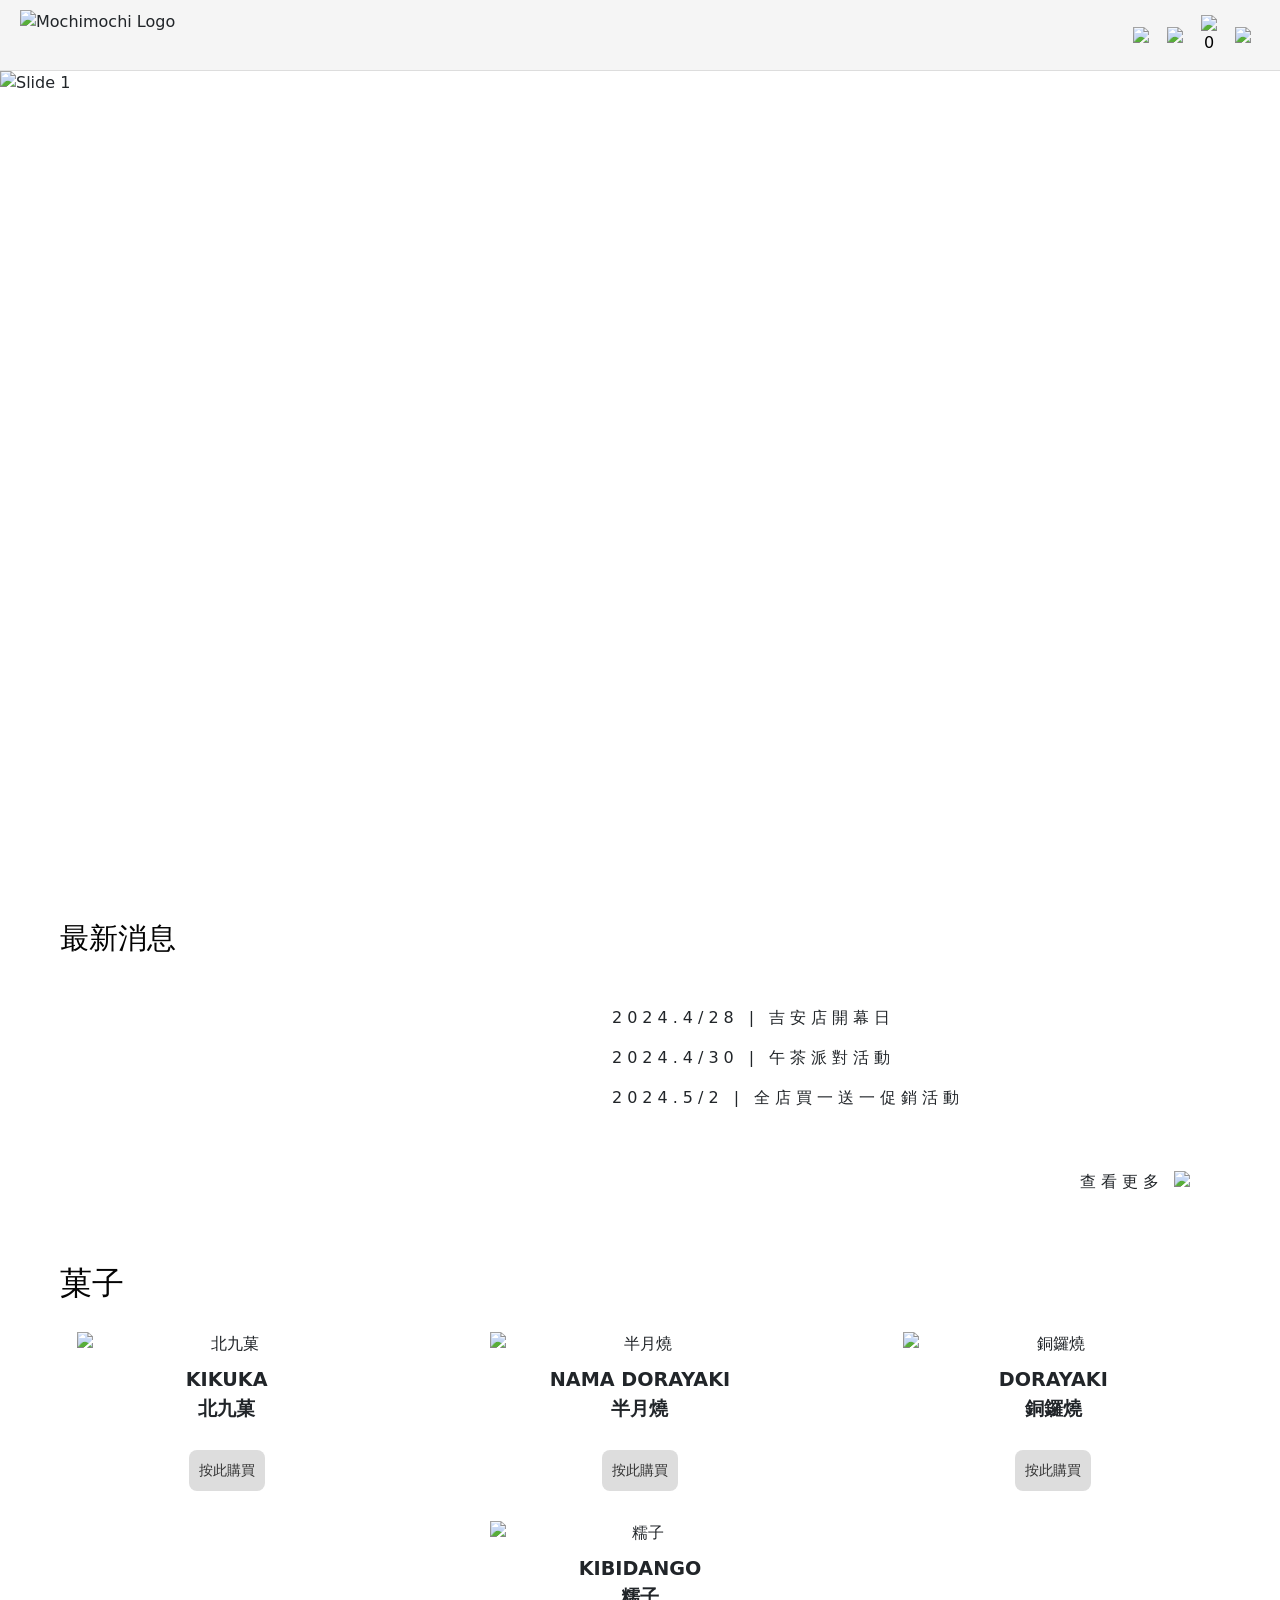
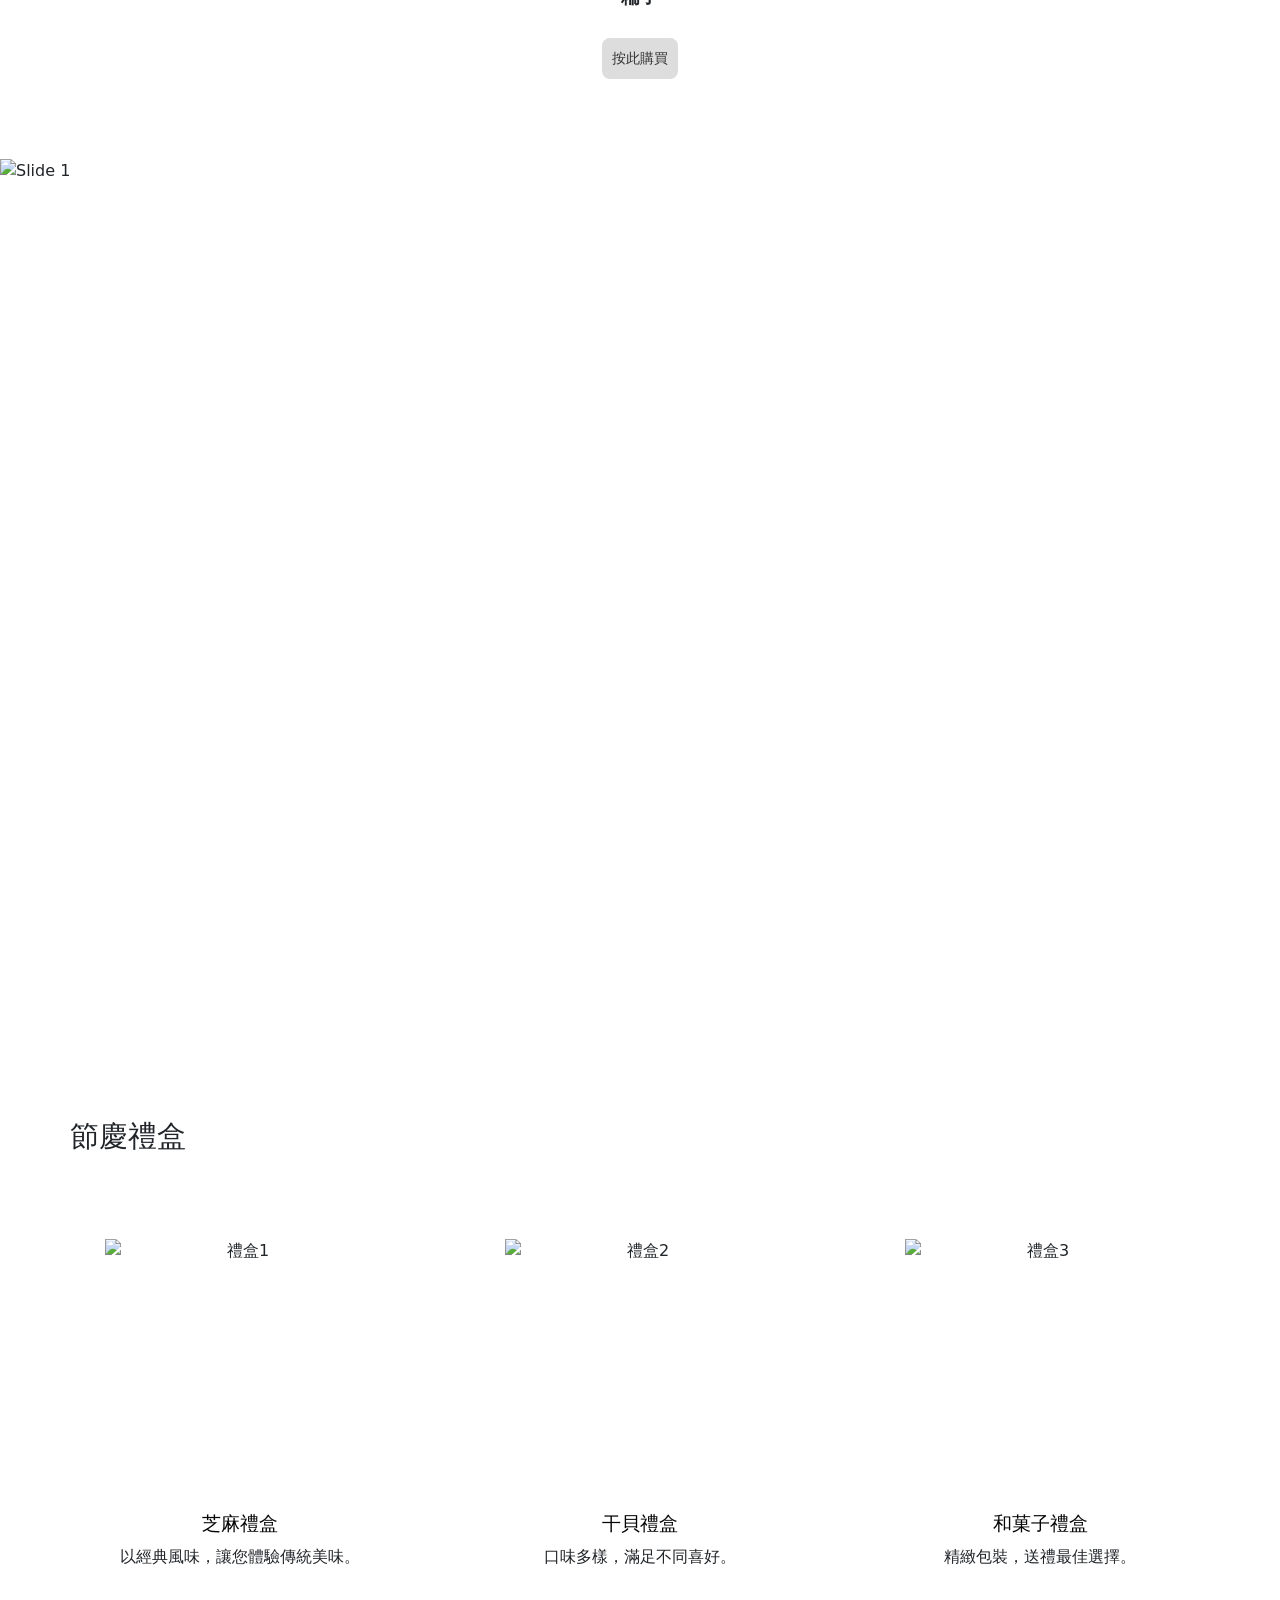
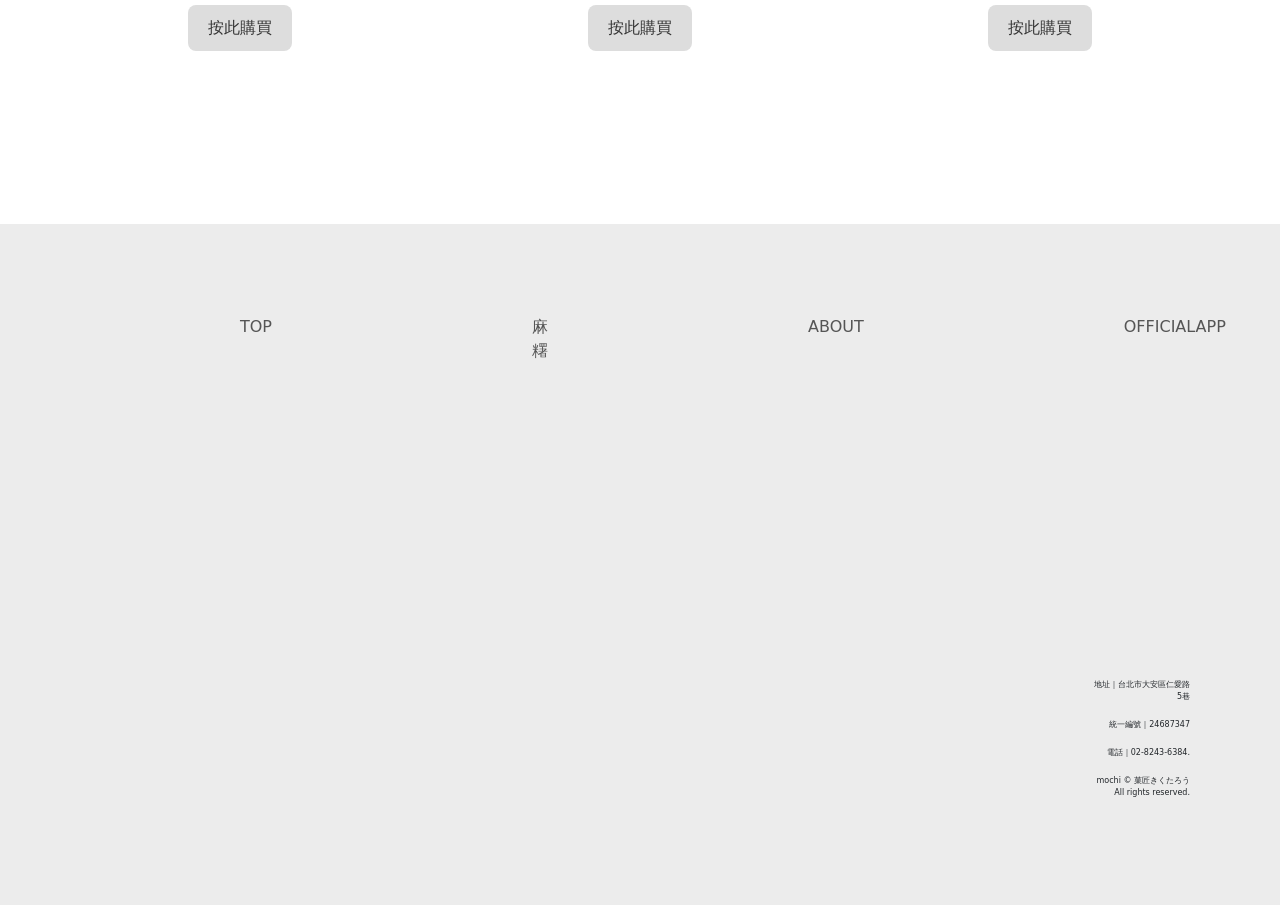
==== index.html @ 5aaba00b "ej2iej2 e2jei" ====
<!DOCTYPE html>
<html lang="en">
<head>
    <meta charset="UTF-8">
    <meta name="viewport" content="width=device-width, initial-scale=1.0">
    <title>Document</title>
    <link href="./css/style.css" rel="stylesheet">
    <!-- 引入 Bootstrap -->
  <link href="https://cdn.jsdelivr.net/npm/bootstrap@5.3.1/dist/css/bootstrap.min.css" rel="stylesheet">
<body>
   <!-- Header -->
  <style>
     
   .text {
    font-size: 1.0rem; /* 預設文字大小 */
  }
 
  .product-item p{
    font-size: 1.2rem;
  }
  .news h2{
    font-size: 1.8rem;
    margin-top: 20px;
  }
  .gifts h1{
    font-size: 1.8rem;
  }
  .gift-item h2{
    font-size: 1.2rem;
  }
  .gift-item p{
    font-size: 1.0rem;
  }
  .footer span{
    font-size: 1.0rem;
  }
  .footer p{
    font-size: 0.5rem;
  }
  .footer img{
   text-align: right;
  }
    
  /* 手機專用樣式 */
  @media (max-width: 768px) {
/* =========================
   手機版：LIST 全寬滑出
========================= */
@media (max-width: 768px) {

.dropdown-panel {
  position: fixed;          /* 不跟著 header 走 */
  top: 60px;                /* header 高度下面 */
  left: 0;
  right: 0;

  width: 100%;
  max-width: none;
  border-radius: 0 0 20px 20px;

  padding: 24px 20px;
  box-shadow: 0 12px 30px rgba(0,0,0,0.25);

  transform: translateY(-20px);
  opacity: 0;
  transition: all 0.25s ease;
}

.dropdown-panel.show {
  transform: translateY(0);
  opacity: 1;
}

/* LIST 文字放大一點，像手機選單 */
.dropdown-panel a {
  font-size: 18px;
  padding: 16px 0;
}

/* 關閉按鈕變大、好點 */
.dropdown-panel .close-btn {
  margin-top: 30px;
  padding: 10px 24px;
  font-size: 16px;
}
}

.nav button{
  height: 35px;
  width: 35px;
  letter-spacing: 0px;
}

.logo img{
  height: 40px;
  width: 170px;
}
.carousel-inner img{
   height: 50%;
    width: 50%;
}

    .text {
      font-size: 0.8rem; /* 手機文字稍微縮小 */
      position: left;
      margin-left: 0%;
    }
    .text p{
    margin-top: 60px;
    text-align: left;
    margin-left: 30px;
    margin-bottom: 0px;
}
    
    .product-item p{
    font-size: 1.0rem;
  }
  .news h2{
    font-size: 1.5rem;
    margin-left: 0%;
    position: left;
    margin-right: 30px;
  }
  .gifts h1{
    font-size: 1.5rem;
  }
  .gift-item h2{
    font-size: 1.0rem;
  }
  .gift-item p{
    font-size: 0.8rem;
  }.footer span {
        font-size: 0.8rem;
        margin-left: 0px;
      text-align: center;
        margin-right: 0px;
        margin-top: 2px;
        margin: 10px;

      }
      .footer p{
        font-size: 0.8rem;
        position: left;
        margin:0%;
        margin-bottom: 0px;
        margin-top: 10px;
        text-align: left;
      }
  .footer img{
   text-align: left;
   margin-top: 300px;
   height: 70px;
   margin-left: 0px;
   margin-bottom: 10px;
  }
  .modal-content-modal4{
 position: relative;
  }
}
</style>

  <script src="https://cdn.jsdelivr.net/npm/bootstrap@5.3.1/dist/js/bootstrap.bundle.min.js"></script>
  
  
   
<!-- ================= HEADER ================= -->
<header class="header" style="position:relative; z-index:10;">
  <div class="logo">
    <img src="./img/logo 1.png" alt="Mochimochi Logo">
  </div>

  <nav class="nav">
    <button class="open-btn" data-type="search"><img src="./img/search.png"></button>
    <button class="open-btn" data-type="member"><img src="./img/user.png"></button>

    <button class="open-btn cart-btn" data-type="cart">
      <img src="./img/bag-shopping.png">
      <span class="cart-count" id="cartCount">0</span>
    </button>

    <button class="open-btn" data-type="menu"><img src="./img/bars.png"></button>
  </nav>

  <!-- ===== 下拉白色卡片（唯一一個）===== -->
  <div id="dropdownPanel" class="dropdown-panel"></div>
</header>

   
   
  <!-- 輪播容器 -->
  <div id="carouselExample" class="carousel slide" data-bs-ride="carousel">
    <!-- 圓點指示器 -->
    <div class="carousel-indicators">
      <button type="button" data-bs-target="#carouselExample" data-bs-slide-to="0" class="active" aria-current="true" aria-label="Slide 1"></button>
      <button type="button" data-bs-target="#carouselExample" data-bs-slide-to="1" aria-label="Slide 2"></button>
      <button type="button" data-bs-target="#carouselExample" data-bs-slide-to="2" aria-label="Slide 3"></button>
    </div>

    <!-- 輪播內容 -->
    <div class="carousel-inner">
      <div class="carousel-item active">
        <img src="./img/carousel.png" class="d-block w-100" alt="Slide 1">
      </div>
      <div class="carousel-item">
        <img src="./img/second carousel.png" class="d-block w-100" alt="Slide 2">
      </div>
      <div class="carousel-item">
        <img src="./img/three carousel-01.png" class="d-block w-100" alt="Slide 3">
      </div>
    </div>
   
  

    <!-- 左右切換按鈕 -->
    <button class="carousel-control-prev" type="button" data-bs-target="#carouselExample" data-bs-slide="prev">
      <span class="carousel-control-prev-icon" aria-hidden="true"></span>
      <span class="visually-hidden">上一張</span>
    </button>
    <button class="carousel-control-next" type="button" data-bs-target="#carouselExample" data-bs-slide="next">
      <span class="carousel-control-next-icon" aria-hidden="true"></span>
      <span class="visually-hidden">下一張</span>
    </button>
  </div>

  
    <!-- 最新消息 -->
    <section id="news" class="news">
    <h2>最新消息</h2>
    </section>
       <div class="newscontainer">
       <div class="text" >
        <ul>
            <li>2024.4/28 | 吉安店開幕日</li>
        </ul>
        <ul>
            <li>2024.4/30 | 午茶派對活動</li>
        </ul>
        <ul>
            <li>2024.5/2 | 全店買一送一促銷活動</li>
        </ul>

       <p>查看更多
       <button><img src="./img/箭頭.png"></span></button></p>
    </div>
  </div>
 <!-- 菓子 Section -->
 <section id="products" class="products">
    <h2>菓子</h2>
    <div class="product-list">
        <div class="product-item">
            <img src="./img/jpg1.jpg" alt="北九菓">
           <p>KIKUKA<br>北九菓</p>
           <a href="second.html">
            <button>按此購買</button>
        </a>
        </div>
        <div class="product-item">
            <img src="./img/png4.png" alt="半月燒">
            <p>NAMA DORAYAKI<br>半月燒</p>
            <a href="three.html">
            <button>按此購買</button>
        </a></div>
        <div class="product-item">
            <img src="./img/png3.png" alt="銅鑼燒">
            <p>DORAYAKI<br>銅鑼燒</p>
            <a href="four.html">
           
              <button>按此購買</button>
            </a>
      </div>
        <div class="product-item">
            <img src="./img/png2.png" alt="糯子">
            <p>KIBIDANGO<br>糯子</p>
            <a href="five.html">
            <button>按此購買</button>
          </a>
        </div>
    </div>
</section>
    <!-- 輪播容器 -->
  <div id="carouselExample" class="carousel slide" data-bs-ride="carousel">
    <!-- 圓點指示器 -->
    <div class="carousel-indicators">
      <button type="button" data-bs-target="#carouselExample" data-bs-slide-to="0" class="active" aria-current="true" aria-label="Slide 1"></button>
      <button type="button" data-bs-target="#carouselExample" data-bs-slide-to="1" aria-label="Slide 2"></button>
      <button type="button" data-bs-target="#carouselExample" data-bs-slide-to="2" aria-label="Slide 3"></button>
    </div>

    <!-- 輪播內容 -->
    <div class="carousel-inner">
      <div class="carousel-item active">
        <img src="./img/carousel-01.jpg" class="d-block w-100" alt="Slide 1">
      </div>
      <div class="carousel-item">
        <img src="./img/carousel-02.jpg" class="d-block w-100" alt="Slide 2">
      </div>
      <div class="carousel-item">
        <img src="./img/carousel-03.jpg" class="d-block w-100" alt="Slide 3">
      </div>
    </div>


    <!-- 左右切換按鈕 -->
    <button class="carousel-control-prev" type="button" data-bs-target="#carouselExample" data-bs-slide="prev">
      <span class="carousel-control-prev-icon" aria-hidden="true"></span>
      <span class="visually-hidden">上一張</span>
    </button>
    <button class="carousel-control-next" type="button" data-bs-target="#carouselExample" data-bs-slide="next">
      <span class="carousel-control-next-icon" aria-hidden="true"></span>
      <span class="visually-hidden">下一張</span>
    </button>
  </div>

  
   

    <!-- 節慶禮盒 -->
    <section class="gifts">
        <h1>節慶禮盒</h1>
        <div class="gift-list">
            <div class="gift-item">
                <img src="./img/jpg5.jpg" alt="禮盒1">
                <h2>芝麻禮盒</h2>
                <p>以經典風味，讓您體驗傳統美味。</p>
                <a href="./six.html">
                <button>按此購買</button>
              </a>
            </div>
            <div class="gift-item">
                <img src="./img/jpg6.jpg" alt="禮盒2">
                <h2>干貝禮盒</h2>
                <p>口味多樣，滿足不同喜好。</p>
                <a href="./seven.html">
                <button>按此購買</button>
              </a>
            </div>
            <div class="gift-item">
                <img src="./img/pg7.jpg" alt="禮盒3">
                <h2>和菓子禮盒</h2>
                <p>精緻包裝，送禮最佳選擇。</p>
                <a href="./eight.html">
                <button>按此購買</button>
              </a>
            </div>
        </div>
    </section>

    <!-- Footer -->
    <footer class="footer">
       <div class="footer-container">
  <div style="display: flex;gap: 10px;">
    <span>TOP</span>
      <span>麻糬 </span> 
       <span>ABOUT </span>
       <span>OFFICIALAPP</span>
  </div>
          
       <p ><img src="./img/logo 1.png" alt=""></p>
      <p>地址｜台北市大安區仁愛路5巷</p>
      <p>統一編號｜24687347</p>
                <p>電話｜02-8243-6384.</p> 
                <p>mochi © 菓匠きくたろう All rights reserved.</p>
               
             </div>
    </footer>

    <script>

    // 獲取所有開啟按鈕和關閉按鈕
    const openButtons = document.querySelectorAll('.open-btn');
    const closeButtons = document.querySelectorAll('.close-btn');
    const modals = document.querySelectorAll('.modal-overlay');

    // 綁定開啟按鈕事件
    openButtons.forEach(button => {
      button.addEventListener('click', () => {
        const modalId = button.getAttribute('data-modal');
        document.getElementById(modalId).style.display = 'flex';
      });
    });

    // 綁定關閉按鈕事件
    closeButtons.forEach(button => {
      button.addEventListener('click', () => {
        const modalId = button.getAttribute('data-modal');
        document.getElementById(modalId).style.display = 'none';
      });
    });
    const panel = document.getElementById("dropdownPanel");
const cartCount = document.getElementById("cartCount");

document.querySelectorAll(".open-btn").forEach(btn=>{
  btn.onclick = ()=>{
    const type = btn.dataset.type;
    panel.classList.add("show");

    if(type==="search"){
      panel.innerHTML = `
        <h2>搜尋</h2>
        <input placeholder="搜尋商品名稱">
        <button class="close-btn">關閉</button>`;
    }

    if(type==="member"){
      panel.innerHTML = `
        <h2>會員</h2>
        <div class="row-item"><span>姓名 :</span><span>Guest</span></div>
        <div class="row-item"><span>Email :</span><span>guest@example.com</span></div>
        <div class="row-item"><span>電話 :</span><span>0912-345-678</span></div>
        <button class="close-btn">關閉</button>`;
    }

    if(type==="cart"){
      panel.innerHTML = `
        <h2>購物車</h2>
        <p>目前尚無商品</p>
        <button class="close-btn">關閉</button>`;
    }

    if(type==="menu"){
      panel.innerHTML = `
     
        <div class="list-links">
        <a href="index.html">首頁</a><hr>
        <a href="seven.html">節慶禮盒</a><hr>
        <a href="second.html">各式麻糬商品</a>
      </div>
        <button class="close-btn">關閉</button>`;
    }

    panel.querySelector(".close-btn").onclick = ()=>panel.classList.remove("show");
  }
});

// demo cart count
cartCount.textContent = 0;
</script>



   
      

</body>
</html>
---- css/style.css ----
body, h1, h2, h3, p, ul, li, a {
    margin: 0;
    padding: 0;
    box-sizing: border-box;
}

body {
    font-family: 'Arial', sans-serif;
    color: #333;
    background-color: #fff;
    line-height: 1.6;
}

a {
    text-decoration: none;
    color: inherit;
}

ul {
    list-style: none;
}

img {
    max-width: 100%;
    display: block;
}

/* Header */
.header {
    display: flex;
    justify-content: space-between;
    align-items: center;
    padding: 10px 20px;
    background-color: #f5f5f5;
    border-bottom: 1px solid #ddd;
}

.logo img {
    height: 50px;
}

.nav ul {
    display: flex;
}

.nav li {
    margin-left: 20px;
}

.nav a {
    font-weight: bold;
    color: #333;
}
  /* 頁面樣式 */
  body {
    text-align: center;
    margin: 0;   
  }

  /* 按鈕樣式 */
  .open-btn {
    background-color:#f5f5f5;
    border: none;
    margin: 3px;
  }

  .open-btn:hover {
 background-color:#fff;
  }
  
  .dropdown-panel{
    position:absolute;
    top:100%;
    right:20px;
    width:340px;
    background-color: #f5f5f5;
    border-radius:16px;
    padding:20px;
    box-shadow:0 12px 30px rgba(0,0,0,.2);
    display:none;
  }
  .dropdown-panel.show{ display:block; }
  
  .dropdown-panel h2{ font-size:20px; margin-bottom:10px; }
  .dropdown-panel input{
    width:100%;
    padding:6px 10px;
    margin-top: 10px;
    margin-bottom: 10px;
    border-radius:10px;
    border:0.2px solid #ccc;
  }
  .dropdown-panel .row-item{
    display:flex;
    justify-content:space-between;
    margin:4px 0;
}
.close-btn{
  margin-top:15px;
  border:none;
  background:#4c4c4c;
  border-radius:20px;
  padding:6px 16px;
color:#f5f5f5;
display: block;      /* ⬅️ 強制換行 */
 
}
.close-btn:hover{
     background: #999;
   
  }
.list-links {
    margin-top: 10px;
    margin-bottom: 20px; /* 跟關閉按鈕拉開距離 */
  }
  /* ===== 下拉卡片內的選單樣式 ===== */
.dropdown-panel a {
    color: #222;              /* 黑色文字 */
    text-decoration: none;    /* ❌ 拿掉底線 */
    font-size: 16px;
    display: block;
    padding: 12px 0;
    transition: color 0.8s ease;
  }
  
  /* hover 變淺色 */
  .dropdown-panel a:hover {
    color: #999;              /* 淺灰 */
  }
  
 

  .hr {
    display: block;
    margin-block-start: 0.2em;
    margin-block-end: 5em;
    margin-inline-start: auto;
    margin-inline-end: auto;
    unicode-bidi: isolate;
    
    border-style: inset;
   
}




  

  
/* Hero Section */
.hero {
    text-align: center;
    padding: 30px 20px;
    background-color: #f9f9f9;
}

.hero img {
    margin: 0 auto;
    width: 200px;
}

.hero p {
    margin-top: 20px;
    color: #666;
}
.carousel-control-prev{
   padding: 0px;
   border: none;  
   position: left;
}
.carousel-inner img{
    height: 820px;
    width: 100%;
}
/* 最新消息 */
.news {
    position: left;
    text-align: center;
    padding: 10px 60px;
    display: inline-block;
    gap: 20px;
    
}
.news h2{
    text-align: left;
    margin-bottom: 20px;
    gap: 30px;
    color:#030303;
 margin-top: 20px;

}

.text{
    text-align: left;
    font-weight: 400;
    margin-left: 560px;
    padding: 10px 20px;
    gap: 40px;
    justify-content: left;
    letter-spacing: 5px;
    
}
.text button{
    padding: 0%;
    background-color: #fff;
    border: none;
    color:#333;
    border-radius: 8px;
}
.text button:hover{
    color: #fff;
}
.text p{
    margin-top: 60px;
    text-align: left;
    margin-left: 500px;
    margin-bottom: 0px;
}


.text ul {
    margin-top: 10px;
}

.news li {
    margin: 5px 0;
    color: #555;
}

/* 菓子 Section */
.products {
    padding: 30px 20px;
    background-color: #fff;
    margin-top: 30px;
    margin-bottom: 30px;
}

.products h2 {
    text-align: left;
    margin-bottom: 20px;
    gap: 30px;
    color:#050505;
    margin-left: 40px;
    display: inline-block;
    margin-top: 0px;

}

.product-list {
    display: flex;
    justify-content: space-around;
    flex-wrap: wrap;
}

.product-item {
    text-align: center;
    width: 300px;
    margin: 10px;
}

.product-item p {
    margin-top: 10px;
    font-weight: bold;
}

.product-item button {
    background:#ddd;
    border: none;
    padding: 10px 10px;
    cursor: pointer;
    font-size: 14px;
    margin: 10px;
    color:#333;
    border-radius: 8px;
}
.product-item button:hover {
   color:#ddd;
   background-color:#666;

}

/* 節慶禮盒 */
.gifts {
    padding: 30px 20px;
    text-align: left;
    margin: 10px;
}

.gifts h1 {
    text-align: left;
    margin-bottom: 60px;
    margin-left: 40px;
    margin-top: 100px;
}
.gifts h2{
    text-align: left;
    margin-bottom: 10px;
    gap: 3px;
    size: 10px;
    color:#050505;
    display: inline-block;
    margin-top: 0px;
}

.gift-list {
    display: flex;
    justify-content: space-around;
    flex-wrap: wrap;
    margin: 10px;
}

.gift-item {
    text-align: center;
    width: 300px;
    margin: 10px;
    padding: 15px;
}

.gift-item button {
    background:#ddd;
    border: none;
    padding: 10px 20px;
    cursor: pointer;
    font-size: 16px;
    height: 9%;
    margin-top: 20px;
    margin-bottom: 100px;
    color:#333;
    border-radius: 8px;
}
.gift-item button:hover {
    color:#ddd;
    background-color: #666;
}
.gift-item img{
  width: 10cm;
  height: 6.7cm;
  margin-bottom: 20px;
}



/* Footer */
.footer {
    
    padding: 90px;
    background-color:#ececec
}

.footer-container{
    justify-content: right;
   flex-direction:column;
   gap: 2px;
}
.footer img{
     size:30%;
    text-align: right;
    margin-top: 300px;
}

.footer p{
    margin-top: 10px;
    text-align:right;
    margin-left: 1000px;
    gap: 10px;
}
.footer span{
    size: 5px;
    justify-content: center;
    margin-top: 1px;
   gap: 10px;
   margin-left: 150px;
   margin-right: 100px;
   color: #555;
}
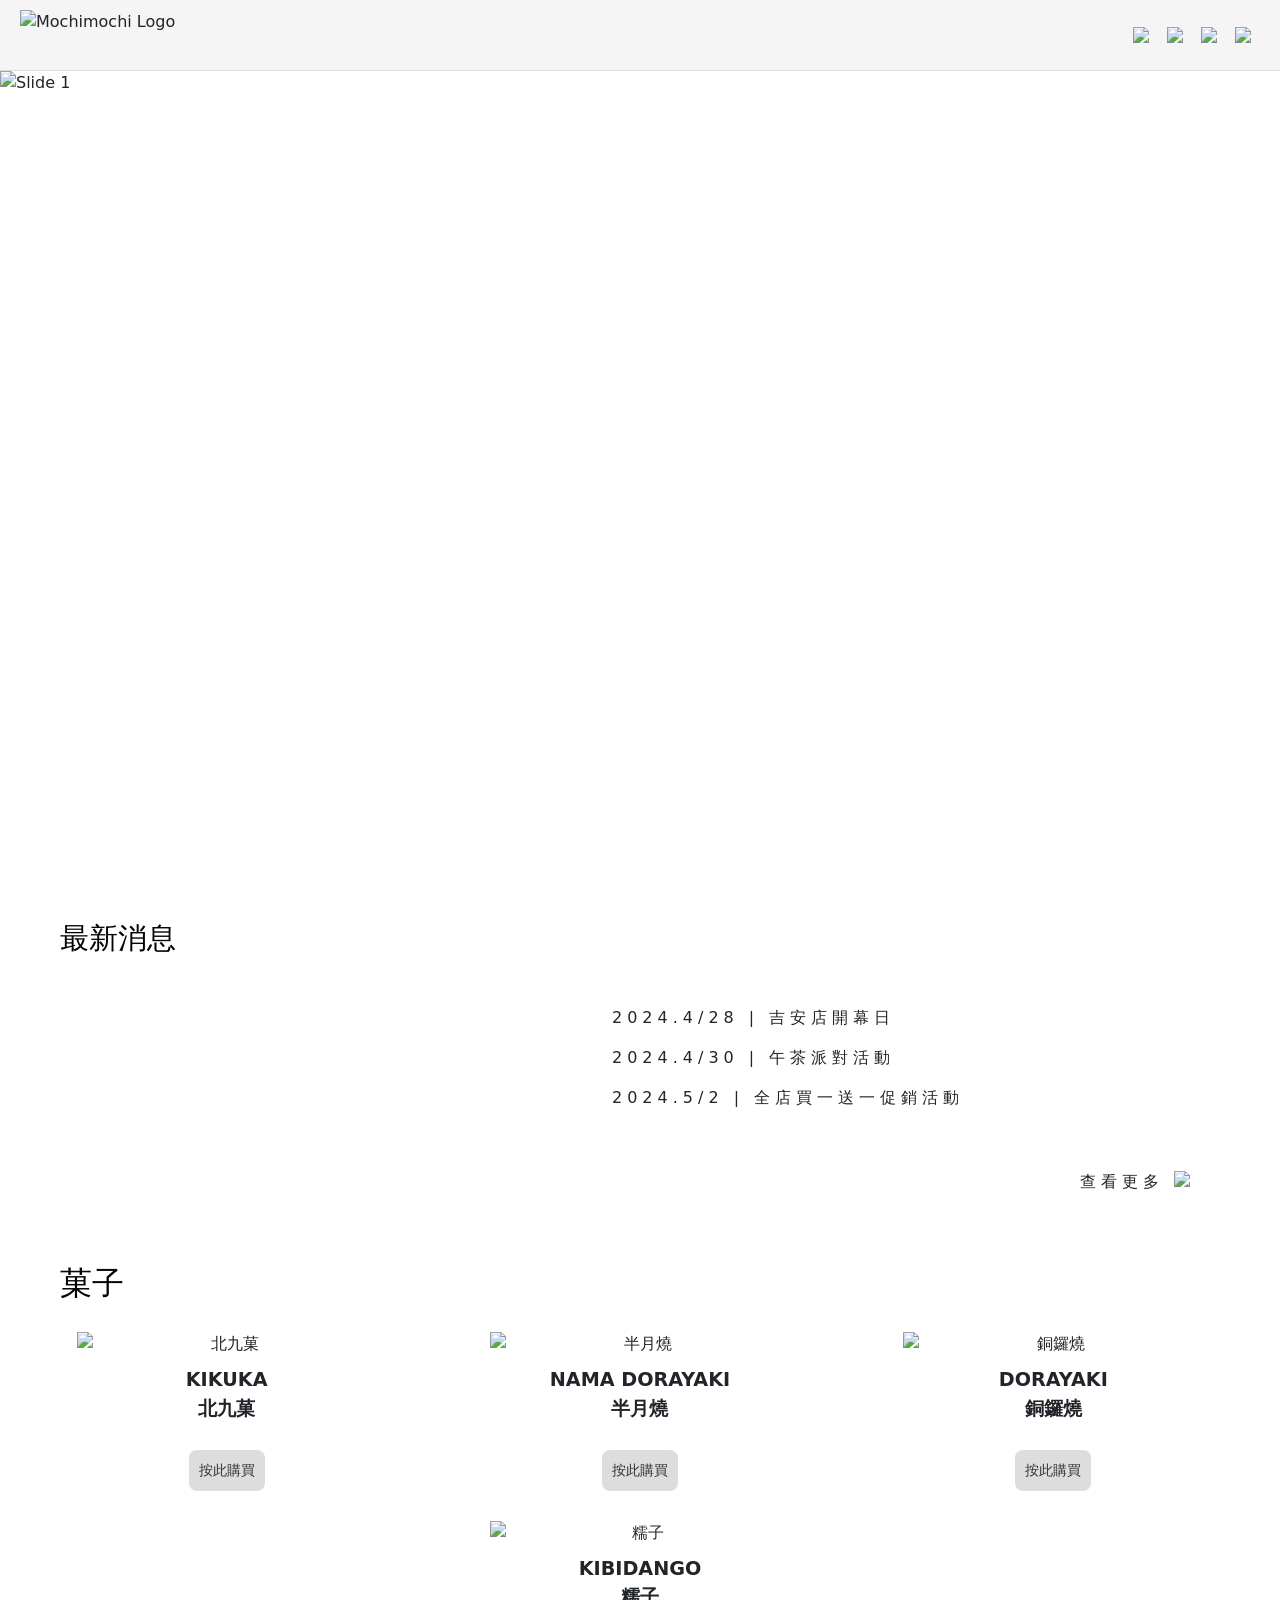
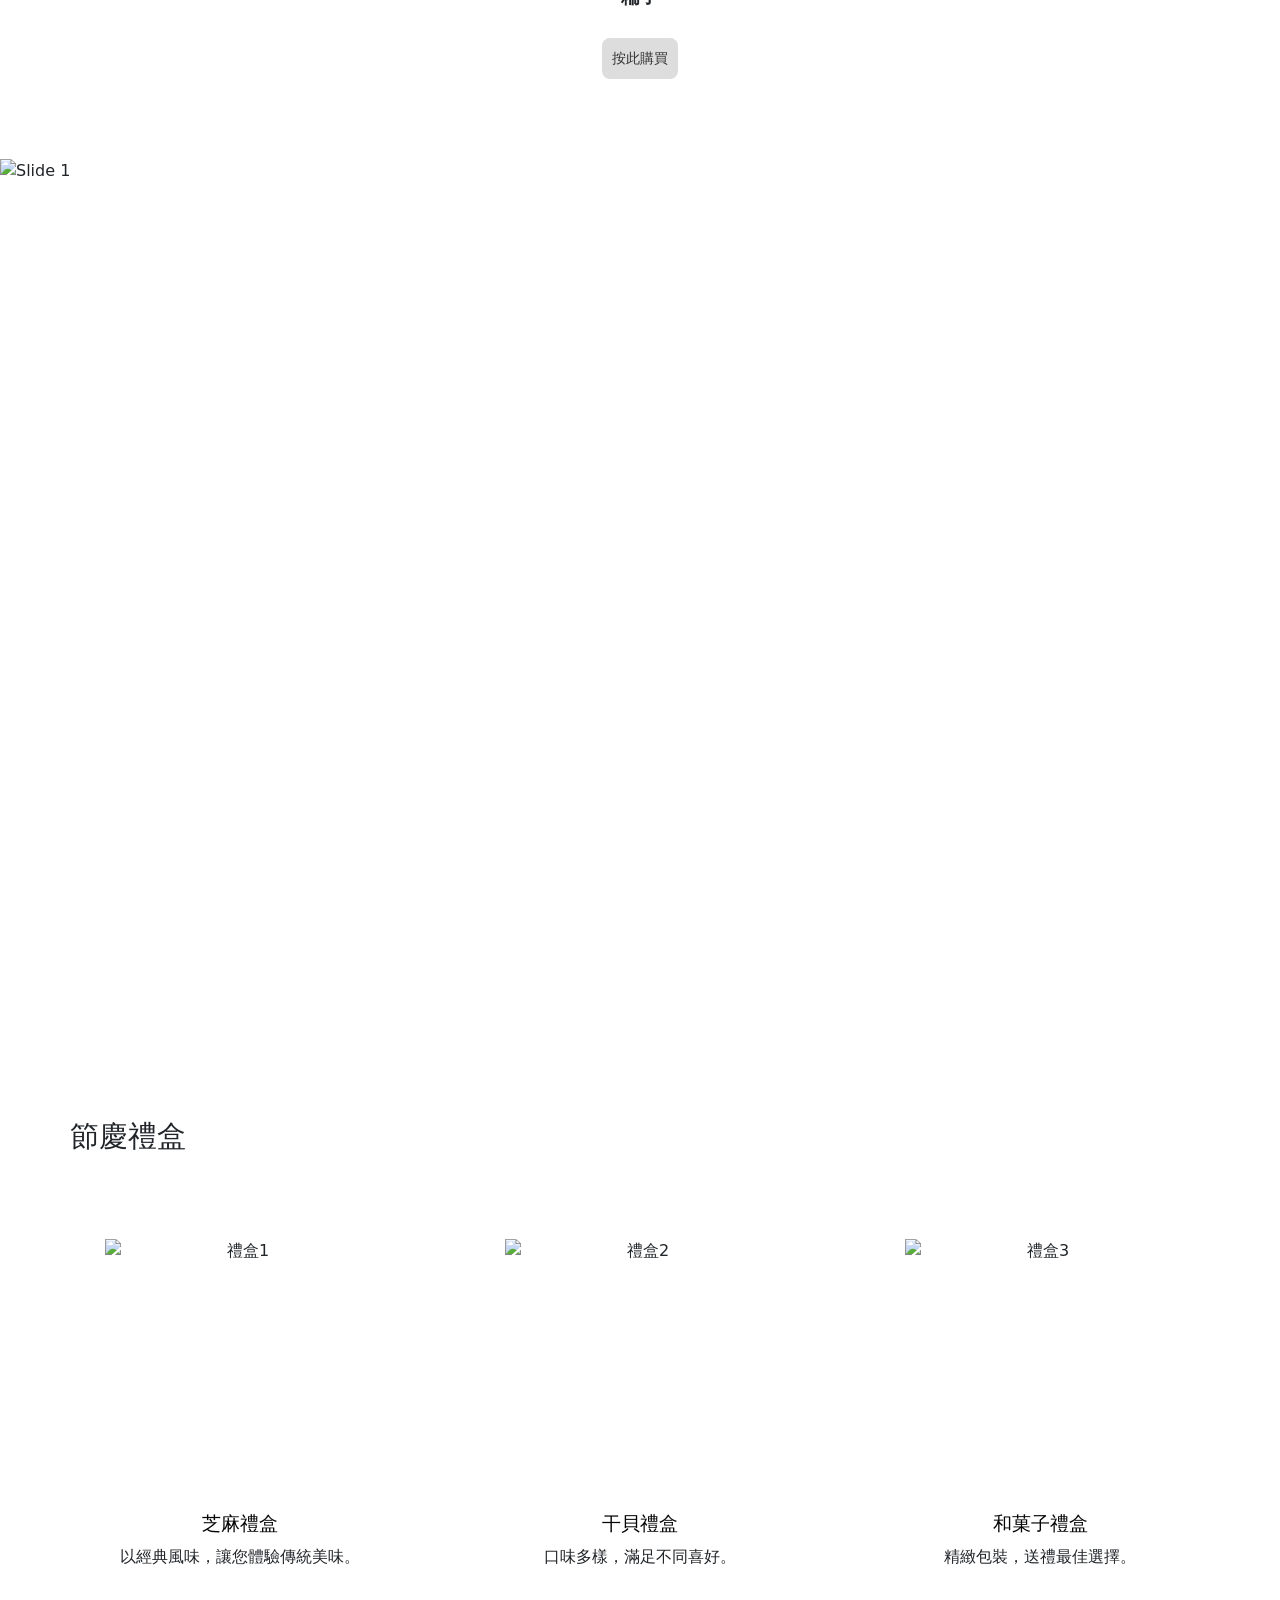
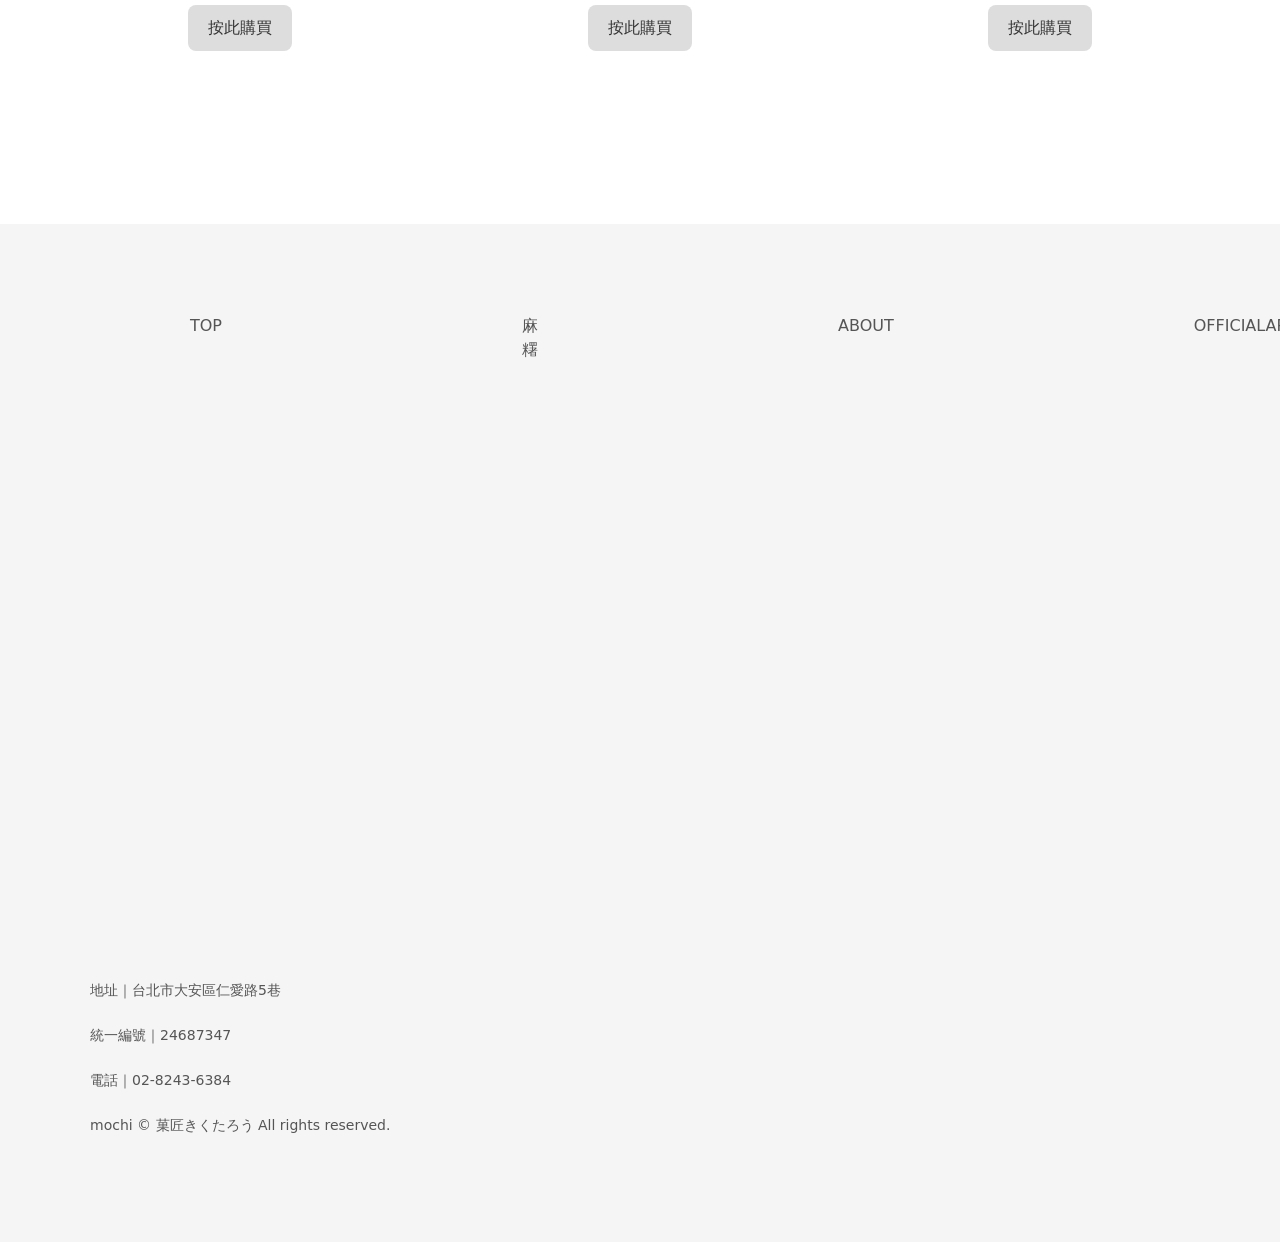
==== commit fe49337f: "fjwifjw fwjkfjw" ====
--- a/index.html
+++ b/index.html
@@ -129,23 +129,27 @@
   }
   .gift-item p{
     font-size: 0.8rem;
-  }.footer span {
-        font-size: 0.8rem;
-        margin-left: 0px;
-      text-align: center;
-        margin-right: 0px;
-        margin-top: 2px;
-        margin: 10px;
-
-      }
-      .footer p{
-        font-size: 0.8rem;
-        position: left;
-        margin:0%;
-        margin-bottom: 0px;
-        margin-top: 10px;
-        text-align: left;
-      }
+  }
+  .footer-nav {
+    display: flex;
+    gap: 50px;
+    font-size: 12px;
+    color: #555;
+    margin: 0 auto;
+  margin-left: 0px;
+    text-align: center;
+    
+  }
+  .footer-left p {
+    font-size: 12px;
+    color: #555;
+  
+  }
+  .footer-left  {
+  margin-top: 300px;
+  margin-bottom: 0px;
+  
+  }
   .footer img{
    text-align: left;
    margin-top: 300px;
@@ -344,24 +348,29 @@
             </div>
         </div>
     </section>
-
+<footer>
     <!-- Footer -->
-    <footer class="footer">
-       <div class="footer-container">
-  <div style="display: flex;gap: 10px;">
-    <span>TOP</span>
-      <span>麻糬 </span> 
-       <span>ABOUT </span>
-       <span>OFFICIALAPP</span>
+    <div class="footer-container">
+      <div class="footer-nav">
+        <span>TOP</span>
+        <span>麻糬</span>
+        <span>ABOUT</span>
+        <span>OFFICIALAPP</span>
+      </div>
+  <!-- 左邊 -->
+  <div class="footer-left">
+    <img src="./img/logo 1.png" alt="">
+    <p>地址｜台北市大安區仁愛路5巷</p>
+    <p>統一編號｜24687347</p>
+    <p>電話｜02-8243-6384</p>
+    <p>mochi © 菓匠きくたろう All rights reserved.</p>
   </div>
-          
-       <p ><img src="./img/logo 1.png" alt=""></p>
-      <p>地址｜台北市大安區仁愛路5巷</p>
-      <p>統一編號｜24687347</p>
-                <p>電話｜02-8243-6384.</p> 
-                <p>mochi © 菓匠きくたろう All rights reserved.</p>
-               
-             </div>
+
+ 
+ 
+
+</div>
+
     </footer>
 
     <script>
@@ -388,6 +397,24 @@
     });
     const panel = document.getElementById("dropdownPanel");
 const cartCount = document.getElementById("cartCount");
+/* ===== 更新購物車數字（含動畫）===== */
+function updateCartBadge(animate = false) {
+  const cart = JSON.parse(localStorage.getItem("cart")) || [];
+  const count = cart.reduce((sum, item) => sum + item.qty, 0);
+
+  if (count > 0) {
+    updateCartBadge(false);
+    cartCount.classList.remove("hidden");
+
+    if (animate) {
+      cartCount.classList.remove("pop");
+      void cartCount.offsetWidth; // 讓動畫可以重播
+      cartCount.classList.add("pop");
+    }
+  } else {
+    cartCount.classList.add("hidden");
+  }
+}
 
 document.querySelectorAll(".open-btn").forEach(btn=>{
   btn.onclick = ()=>{
@@ -434,6 +461,91 @@
 
 // demo cart count
 cartCount.textContent = 0;
+
+/* ===== 購物車顯示 ===== */
+function renderCart() {
+  const cart = JSON.parse(localStorage.getItem("cart")) || [];
+  const panel = document.getElementById("dropdownPanel");
+  const cartCount = document.getElementById("cartCount");
+
+  let total = 0;
+  let count = 0;
+
+  let html = `<h2>購物車</h2><div id="cartItems">`;
+
+  cart.forEach((item, index) => {
+    total += item.price * item.qty;
+    count += item.qty;
+
+    html += `
+      <div class="cart-row">
+        <img src="${item.img}">
+        <div class="cart-info">
+          <p>${item.name}</p>
+          <div class="cart-qty">
+            <button onclick="changeQty(${index}, -1)">−</button>
+            <span>${item.qty}</span>
+            <button onclick="changeQty(${index}, 1)">＋</button>
+          </div>
+        </div>
+        <button class="remove" onclick="removeItem(${index})">刪除</button>
+      </div>
+    `;
+  });
+
+  html += `
+    </div>
+    <p id="cartTotal">總金額 NT$${total}</p>
+    <button id="checkoutBtn">結帳</button>
+    <button class="close-btn">關閉</button>
+  `;
+
+  panel.innerHTML = html;
+  cartCount.textContent = count;
+
+  panel.querySelector(".close-btn").onclick = () => {
+    panel.classList.remove("show");
+  };
+
+  document.getElementById("checkoutBtn").onclick = () => {
+    alert("結帳成功（示意）");
+    localStorage.removeItem("cart");
+    renderCart();
+  };
+}
+
+/* ===== 改數量 ===== */
+function changeQty(index, delta) {
+  const cart = JSON.parse(localStorage.getItem("cart"));
+  cart[index].qty += delta;
+
+  if (cart[index].qty <= 0) {
+    cart.splice(index, 1);
+  }
+
+  localStorage.setItem("cart", JSON.stringify(cart));
+  renderCart();
+}
+
+/* ===== 刪除 ===== */
+function removeItem(index) {
+  const cart = JSON.parse(localStorage.getItem("cart"));
+  cart.splice(index, 1);
+  localStorage.setItem("cart", JSON.stringify(cart));
+  renderCart();
+}
+
+/* ===== 點購物車 icon 時 ===== */
+document.querySelector('[data-type="cart"]').addEventListener("click", () => {
+  renderCart();
+});
+// ⭐⭐⭐ 首頁一載入就更新購物車數量
+updateCartBadge(false);
+
+// 頁面載入時顯示購物車數量（不播動畫）
+updateCartBadge(false);
+
+
 </script>
 
 
--- a/css/style.css
+++ b/css/style.css
@@ -142,7 +142,76 @@
    
 }
 
-
+.cart-row {
+    display: flex;
+    align-items: center;
+    gap: 10px;
+    margin-bottom: 12px;
+  }
+  
+  .cart-row img {
+    width: 50px;
+    border-radius: 6px;
+  }
+  
+  .cart-info {
+    flex: 1;
+  }
+  
+  .cart-qty button {
+    border: none;
+    background: #eee;
+    border-radius: 6px;
+    padding: 2px 8px;
+  }
+  
+  .remove {
+    border: none;
+    background: none;
+    color: #999;
+  }
+  .cart-btn {
+    position: relative; /* 讓 badge 可以定位 */
+  }
+  
+  .cart-count {
+    position: absolute;
+    top: -6px;
+    right: -6px;
+  
+    min-width: 18px;
+    height: 18px;
+    padding: 0 5px;
+  
+    background: #333;      /* 深色圓圈 */
+    color: #fff;
+    font-size: 12px;
+    font-weight: bold;
+  
+    border-radius: 50%;
+    display: flex;
+    align-items: center;
+    justify-content: center;
+  
+    transform: scale(1);
+    transition: transform 0.2s ease;
+  }
+  
+  /* 數量為 0 時隱藏 */
+  .cart-count.hidden {
+    display: none;
+  }
+  @keyframes pop {
+    0%   { transform: scale(1); }
+    30%  { transform: scale(1.3); }
+    60%  { transform: scale(0.9); }
+    100% { transform: scale(1); }
+  }
+  
+  .cart-count.pop {
+    animation: pop 0.3s ease;
+  }
+  
 
 
   
@@ -343,34 +412,50 @@
 
 /* Footer */
 .footer {
-    
     padding: 90px;
-    background-color:#ececec
+    background-color:#676767;
 }
 
 .footer-container{
-    justify-content: right;
-   flex-direction:column;
-   gap: 2px;
+    display: column;
+  justify-content: space-between;
+  margin: 0 auto;
+  padding: 90px;
+  background-color:#f5f5f5;
 }
 .footer img{
-     size:30%;
+     size:60%;
     text-align: right;
     margin-top: 300px;
 }
-
-.footer p{
-    margin-top: 10px;
-    text-align:right;
-    margin-left: 1000px;
-    gap: 10px;
-}
-.footer span{
-    size: 5px;
-    justify-content: center;
-    margin-top: 1px;
-   gap: 10px;
-   margin-left: 150px;
-   margin-right: 100px;
-   color: #555;
-}+.footer-left {
+    display: flex;
+    flex-direction: column;
+    gap: 8px;
+    text-align: left;
+    margin-left: 0px;
+    margin-top: 600px;
+  }
+  
+  .footer-left img {
+    width: 200px;
+    margin-bottom: 10px;
+  }
+  
+  .footer-left p {
+    font-size: 14px;
+    color: #555;
+  
+  }
+  
+  .footer-nav {
+    display: flex;
+    gap: 300px;
+    font-size: 16px;
+    color: #555;
+    margin: 0 auto;
+  margin-left: 100px;
+    text-align: center;
+    
+  }
+  
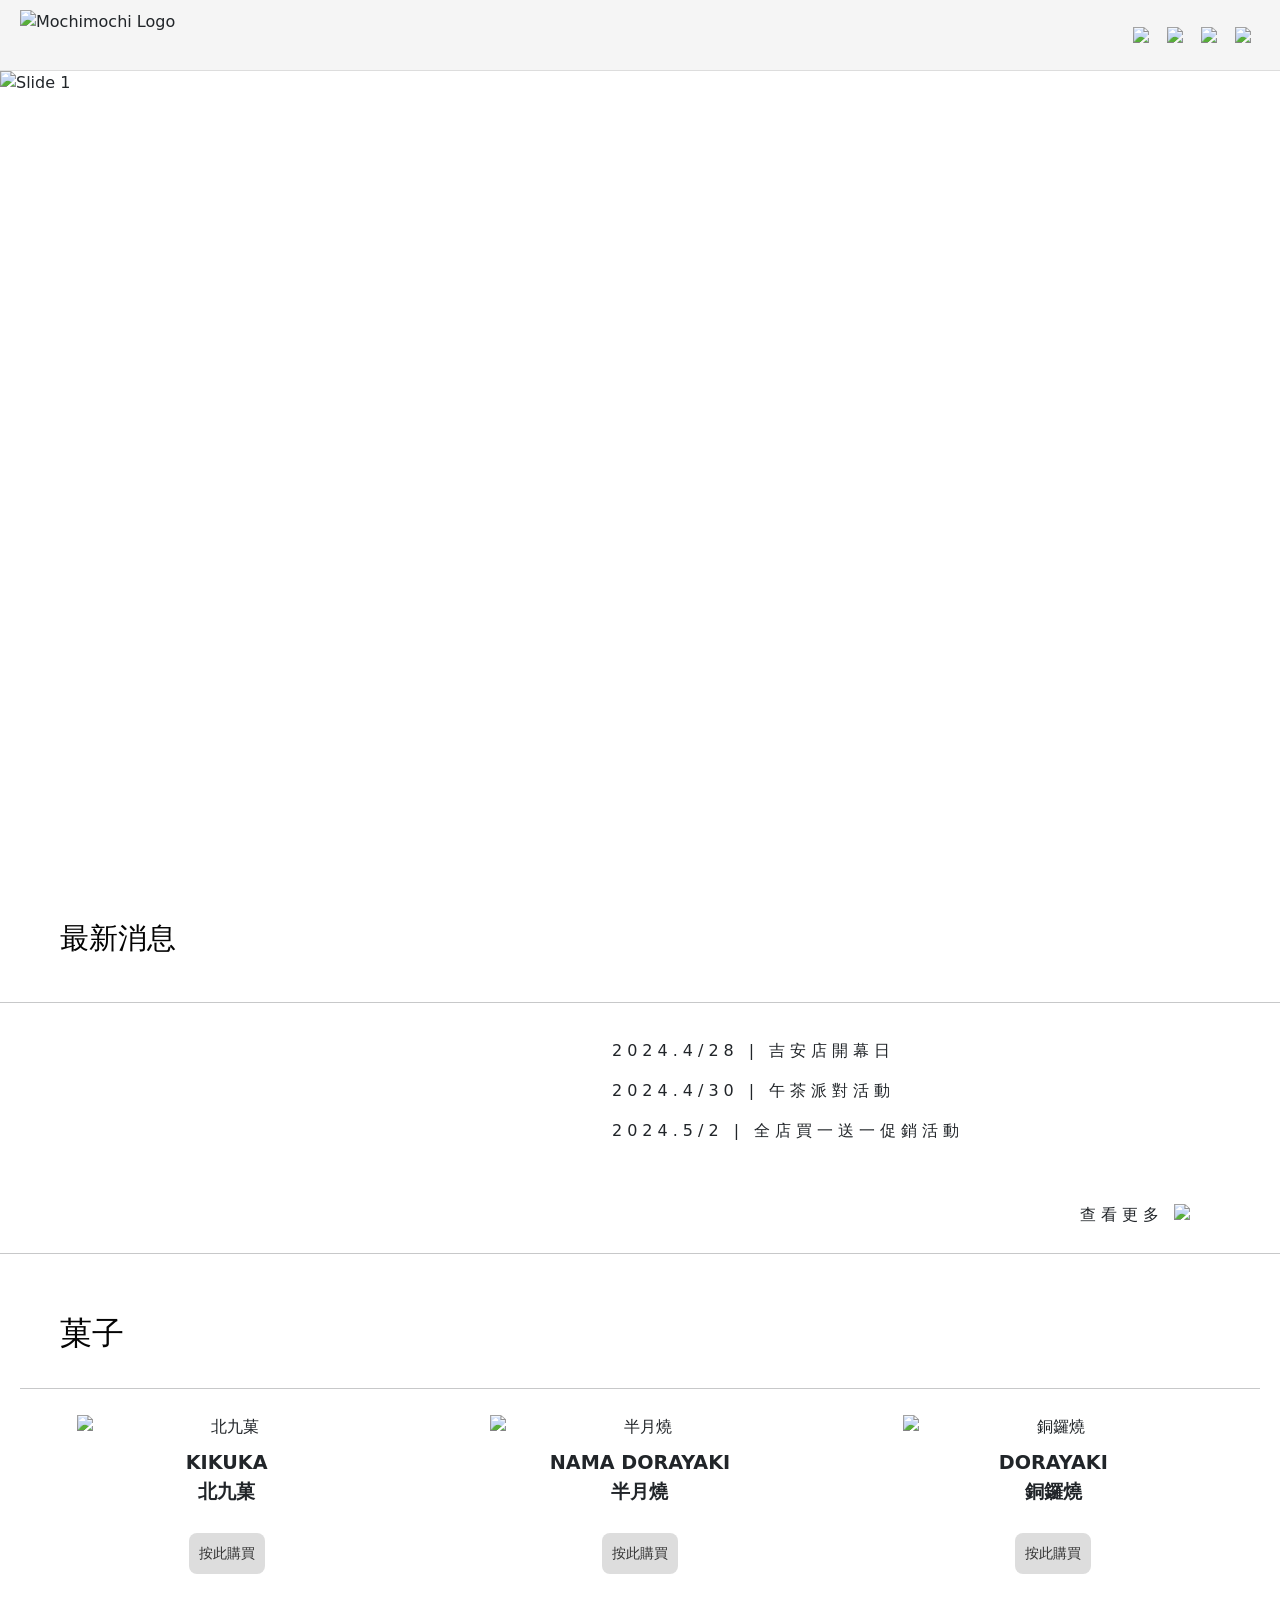
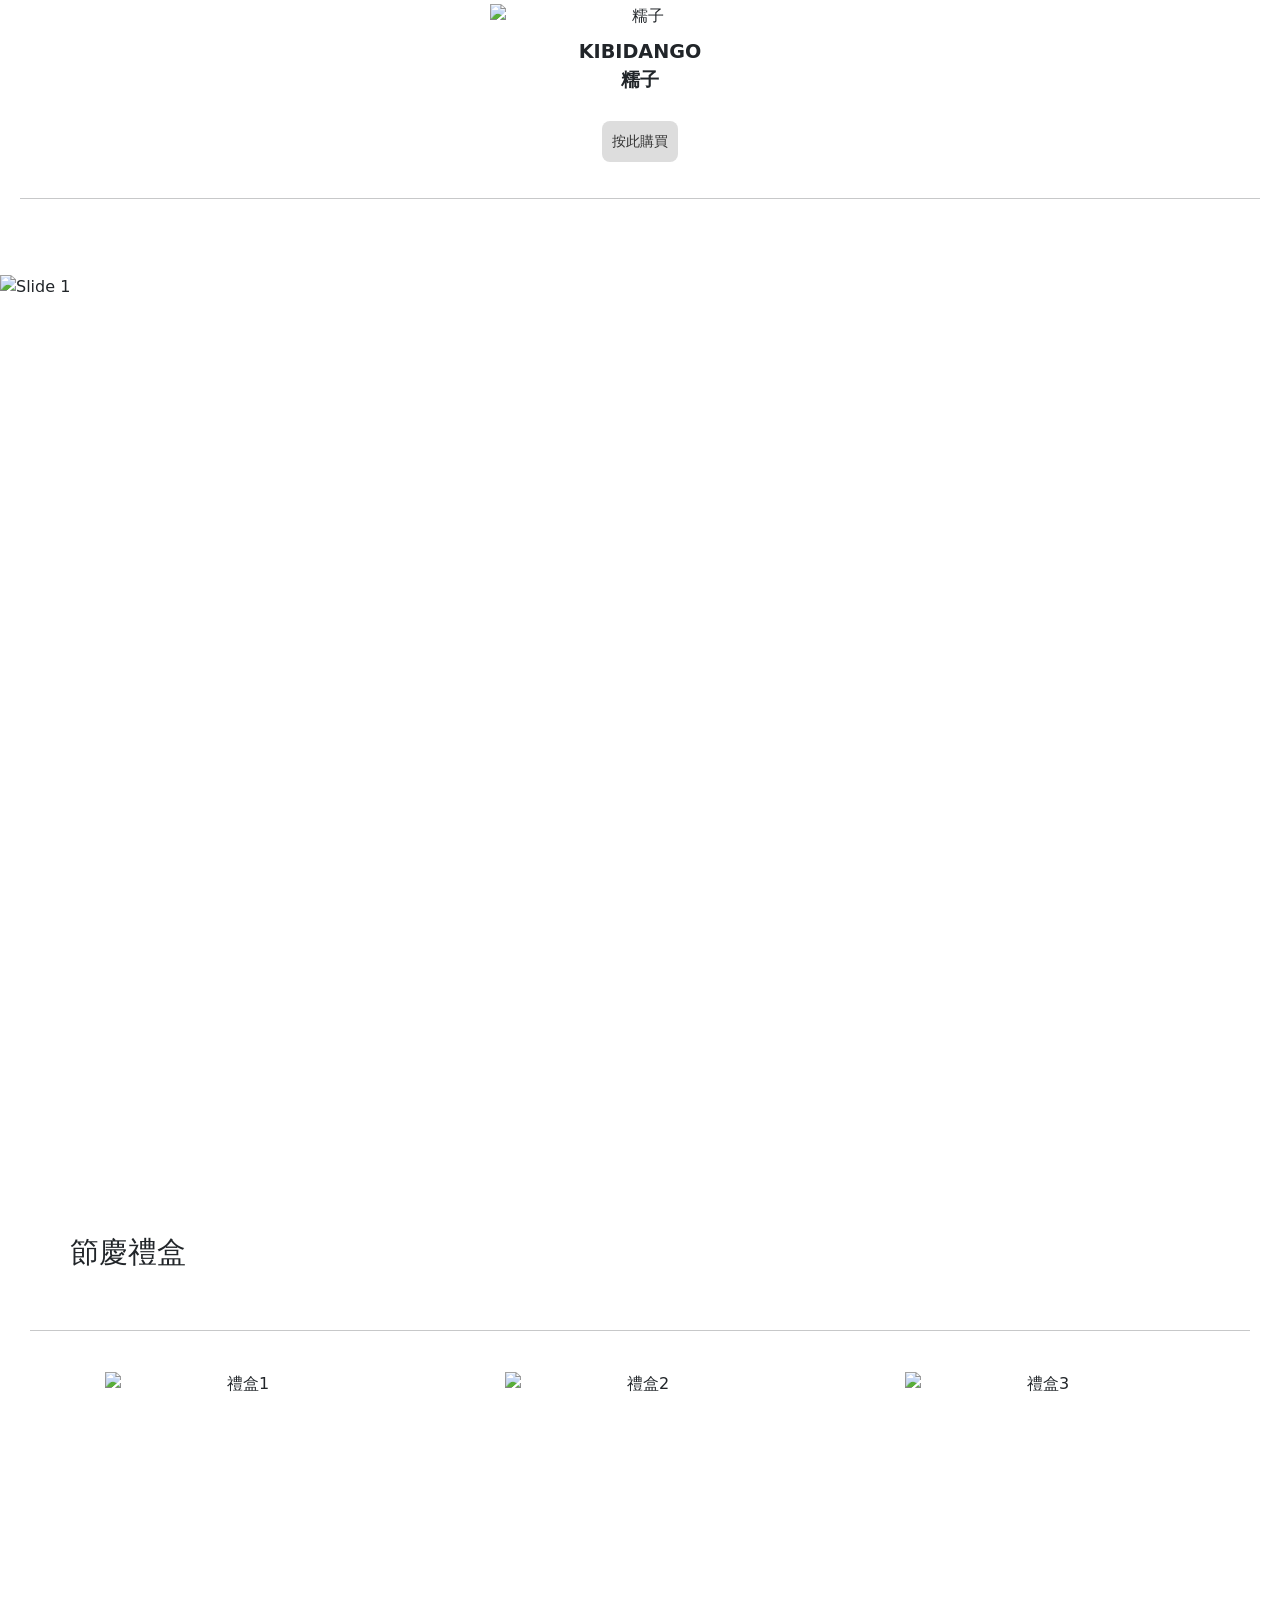
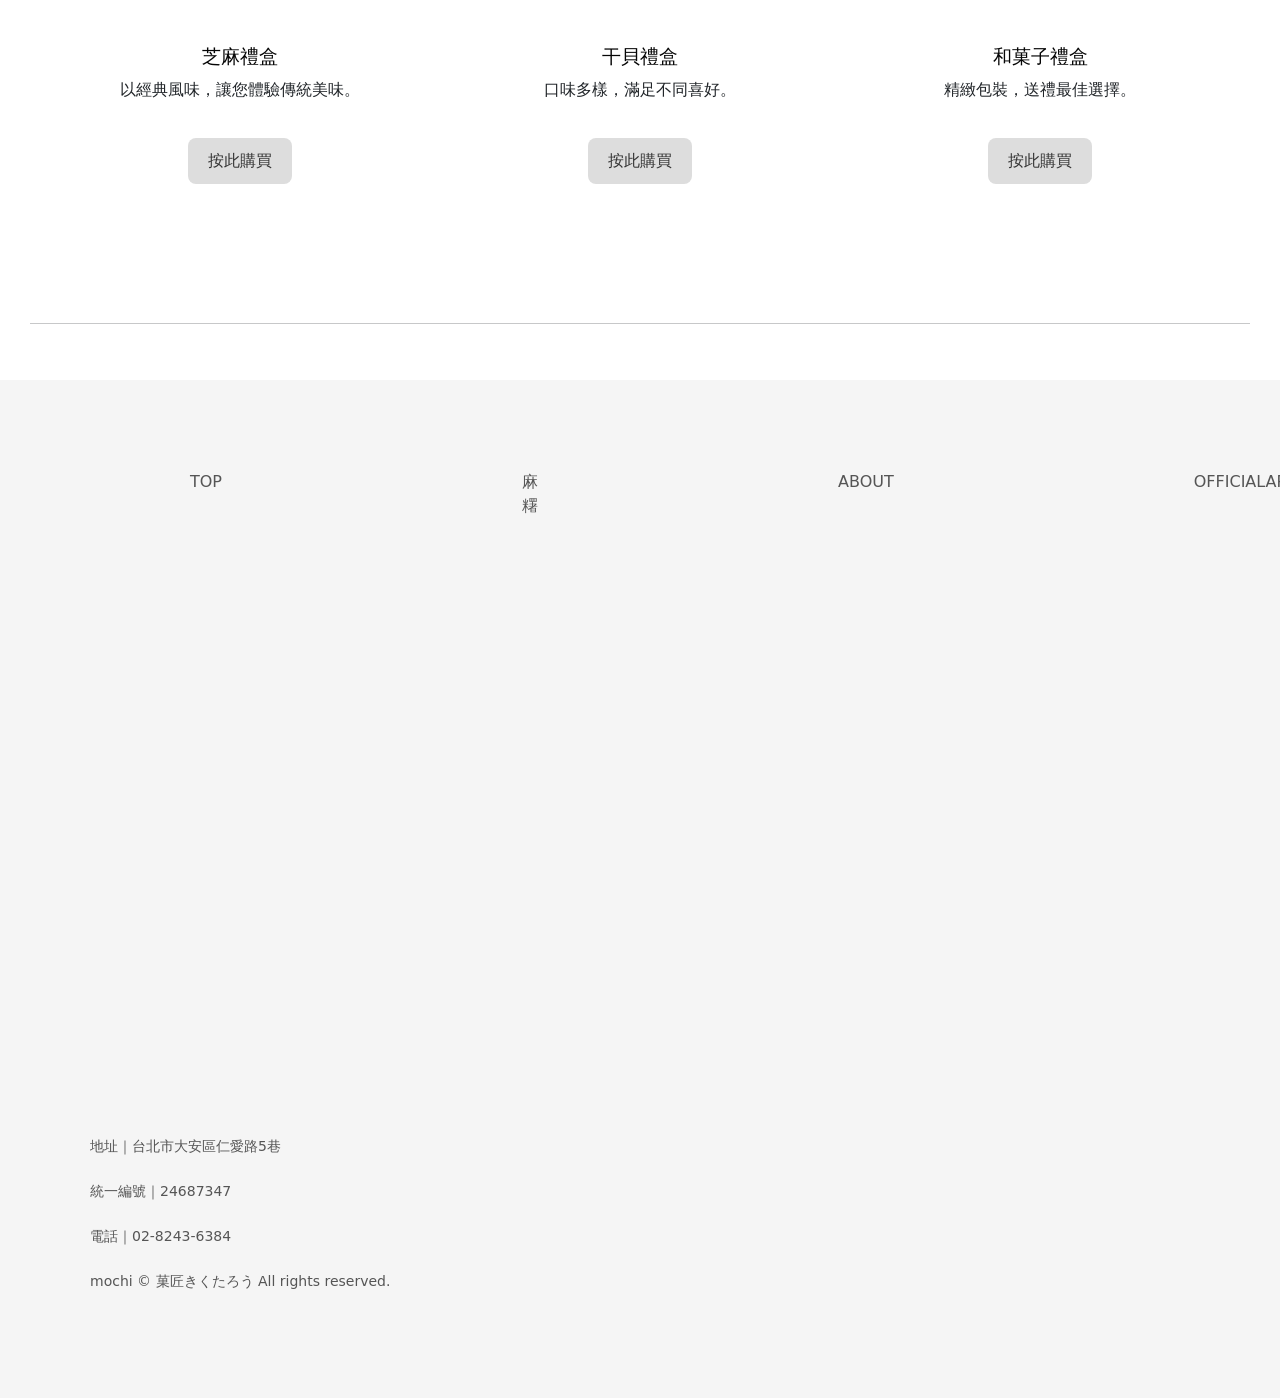
==== commit 2ef8732a: "fmwk fmwklf" ====
--- a/index.html
+++ b/index.html
@@ -230,7 +230,9 @@
     <!-- 最新消息 -->
     <section id="news" class="news">
     <h2>最新消息</h2>
+   
     </section>
+    <hr>
        <div class="newscontainer">
        <div class="text" >
         <ul>
@@ -247,9 +249,11 @@
        <button><img src="./img/箭頭.png"></span></button></p>
     </div>
   </div>
+  <hr>
  <!-- 菓子 Section -->
  <section id="products" class="products">
     <h2>菓子</h2>
+    <hr>
     <div class="product-list">
         <div class="product-item">
             <img src="./img/jpg1.jpg" alt="北九菓">
@@ -280,6 +284,7 @@
           </a>
         </div>
     </div>
+    <hr>
 </section>
     <!-- 輪播容器 -->
   <div id="carouselExample" class="carousel slide" data-bs-ride="carousel">
@@ -321,6 +326,7 @@
     <!-- 節慶禮盒 -->
     <section class="gifts">
         <h1>節慶禮盒</h1>
+        <hr>
         <div class="gift-list">
             <div class="gift-item">
                 <img src="./img/jpg5.jpg" alt="禮盒1">
@@ -347,6 +353,7 @@
               </a>
             </div>
         </div>
+        <hr>
     </section>
 <footer>
     <!-- Footer -->
@@ -365,12 +372,7 @@
     <p>電話｜02-8243-6384</p>
     <p>mochi © 菓匠きくたろう All rights reserved.</p>
   </div>
-
- 
- 
-
 </div>
-
     </footer>
 
     <script>
--- a/css/style.css
+++ b/css/style.css
@@ -327,12 +327,19 @@
     width: 300px;
     margin: 10px;
 }
-
+.product-item img:hover {
+    text-align: center;
+    width: 800px;
+    margin: 10px;
+}
 .product-item p {
     margin-top: 10px;
     font-weight: bold;
 }
-
+.product-item p:hover {
+ color: #999;
+   
+}
 .product-item button {
     background:#ddd;
     border: none;
@@ -403,11 +410,15 @@
     background-color: #666;
 }
 .gift-item img{
-  width: 10cm;
+  width: 18cm;
   height: 6.7cm;
   margin-bottom: 20px;
 }
-
+.gift-item img:hover{
+    width: 14cm;
+    height:8.7cm;
+    margin-bottom: 20px;
+  }
 
 
 /* Footer */
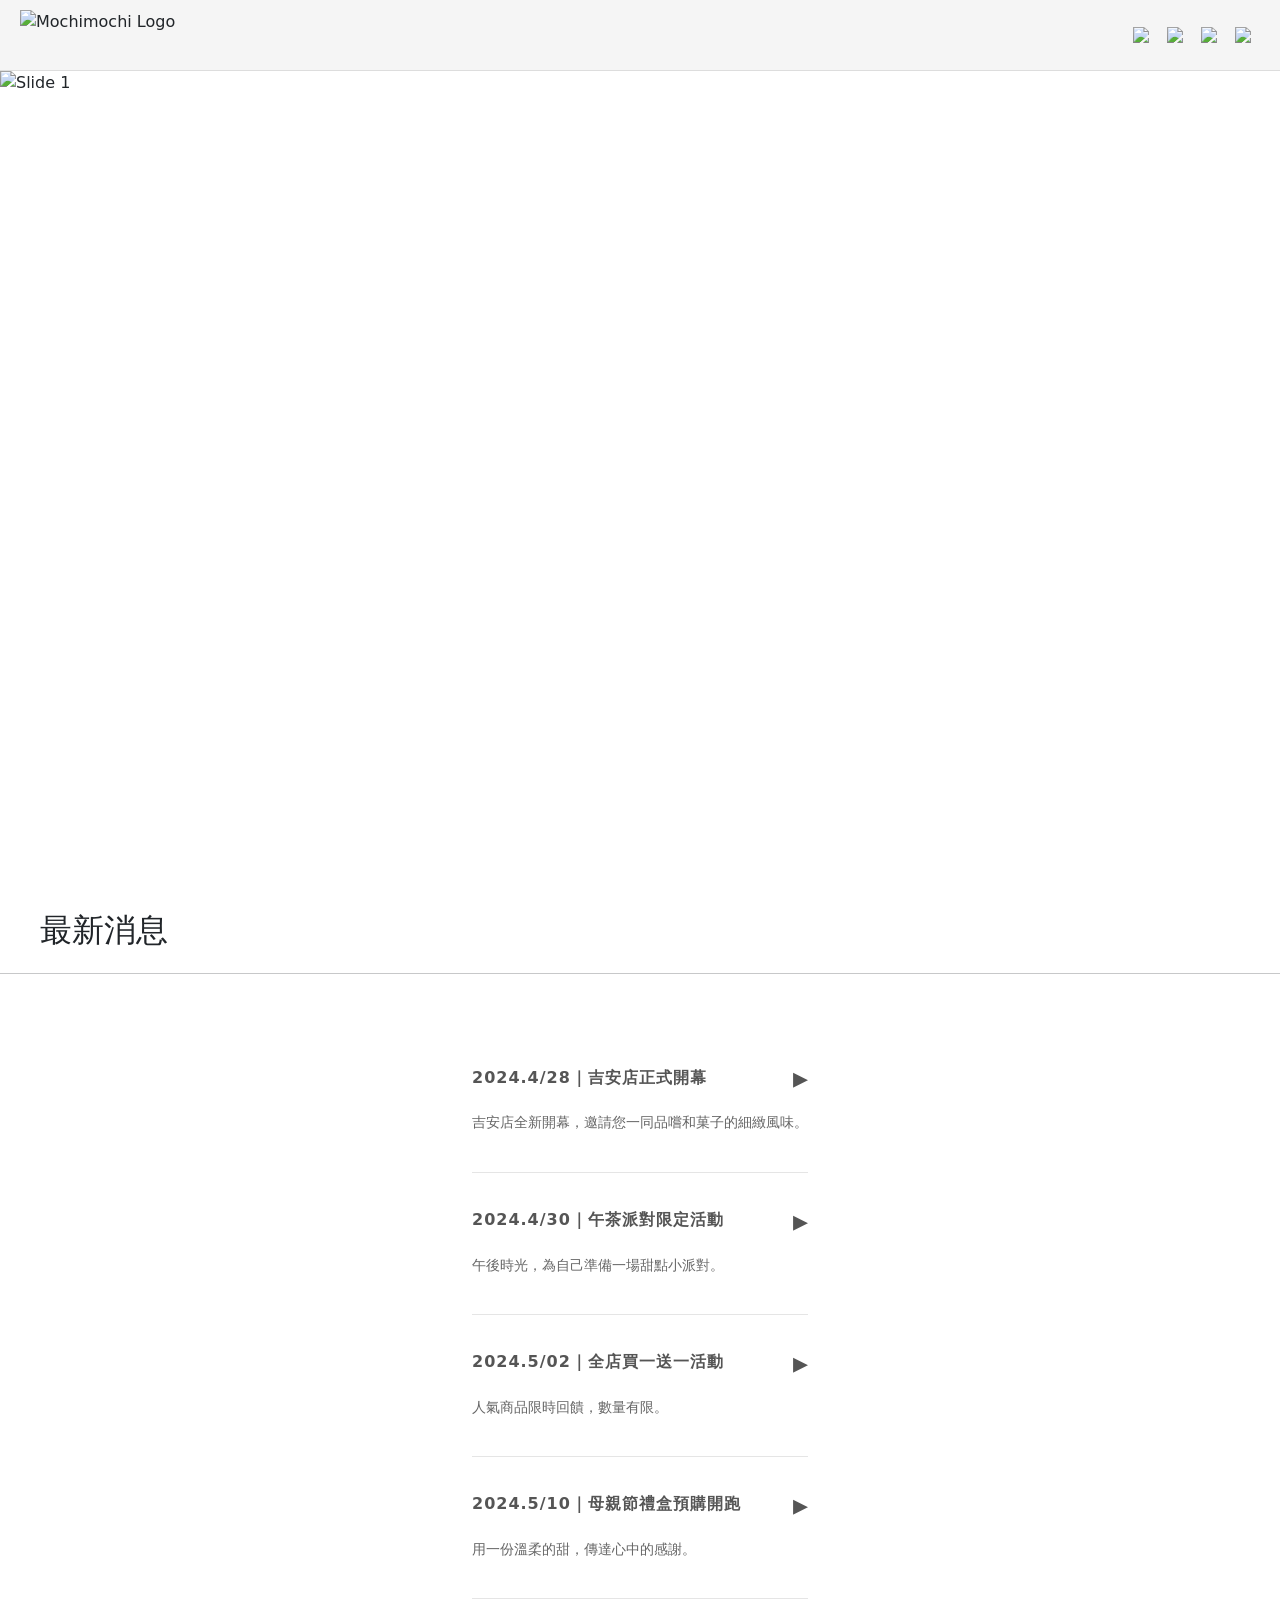
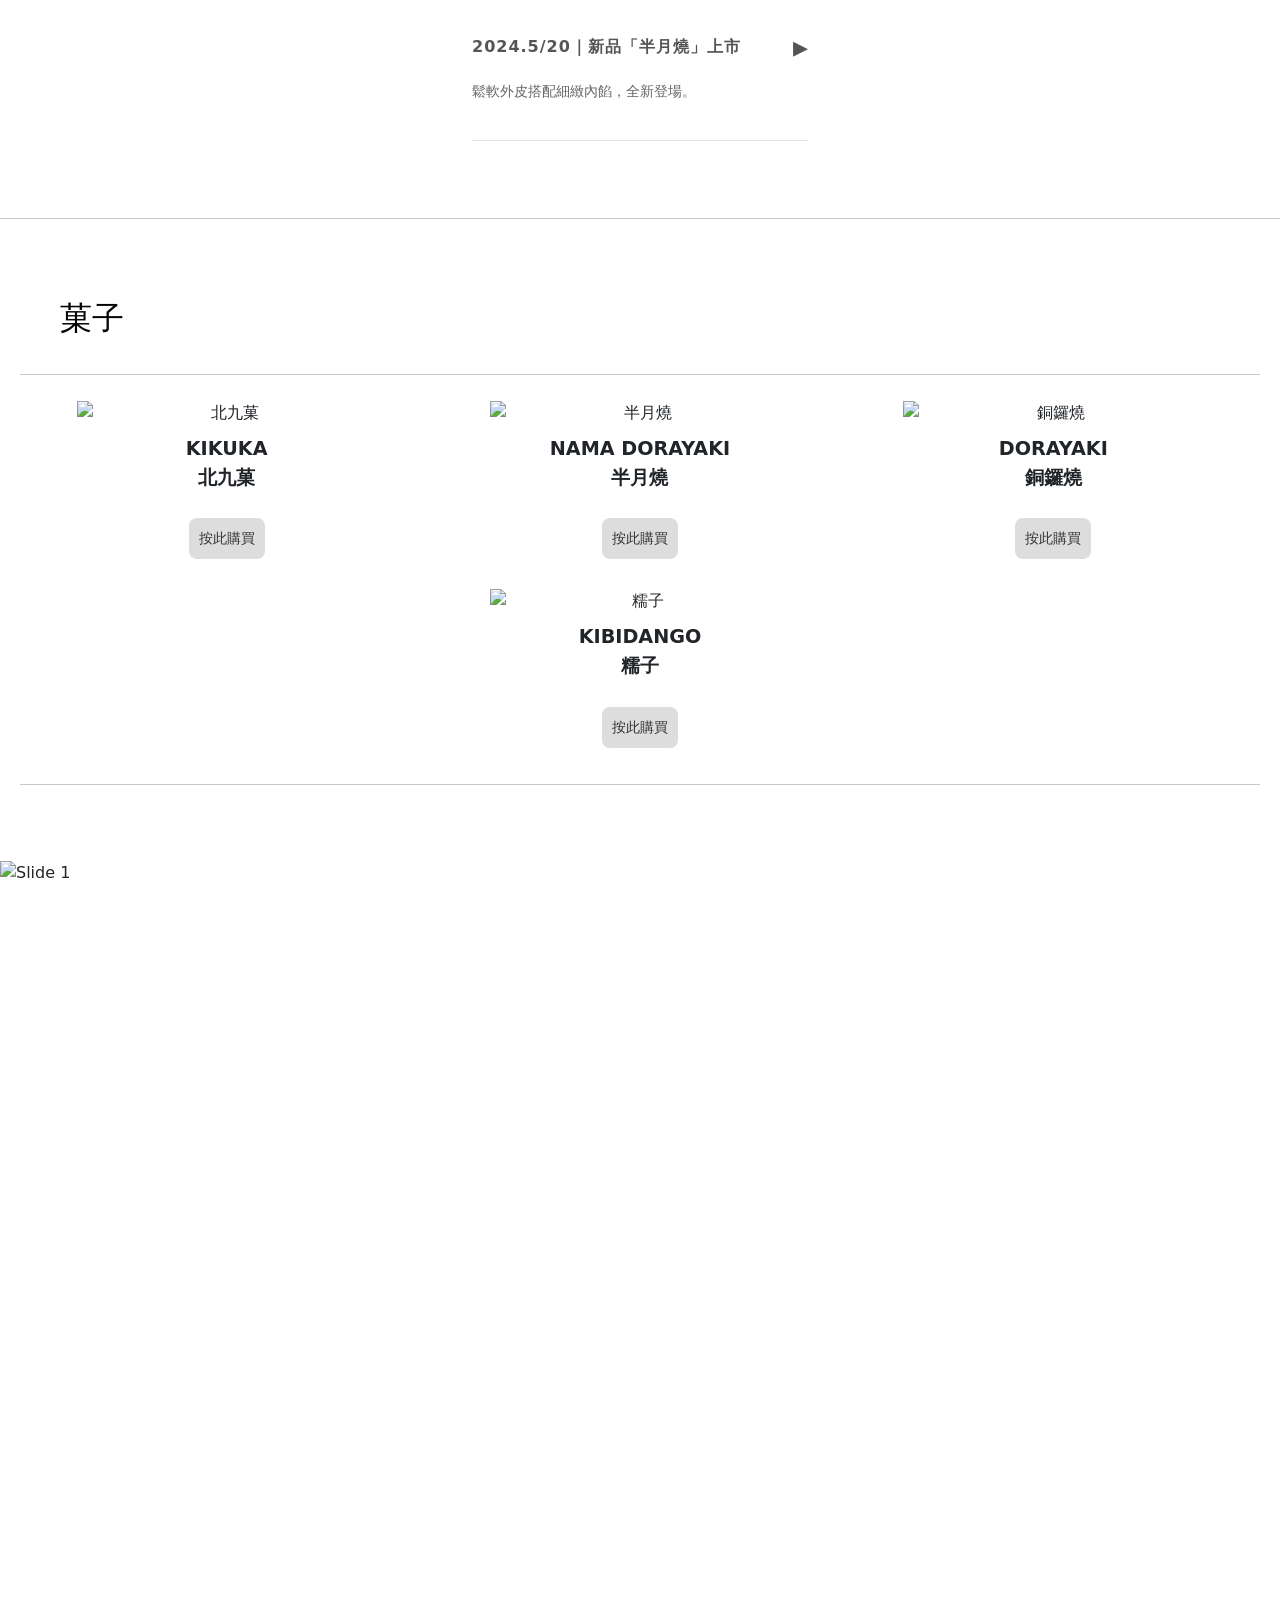
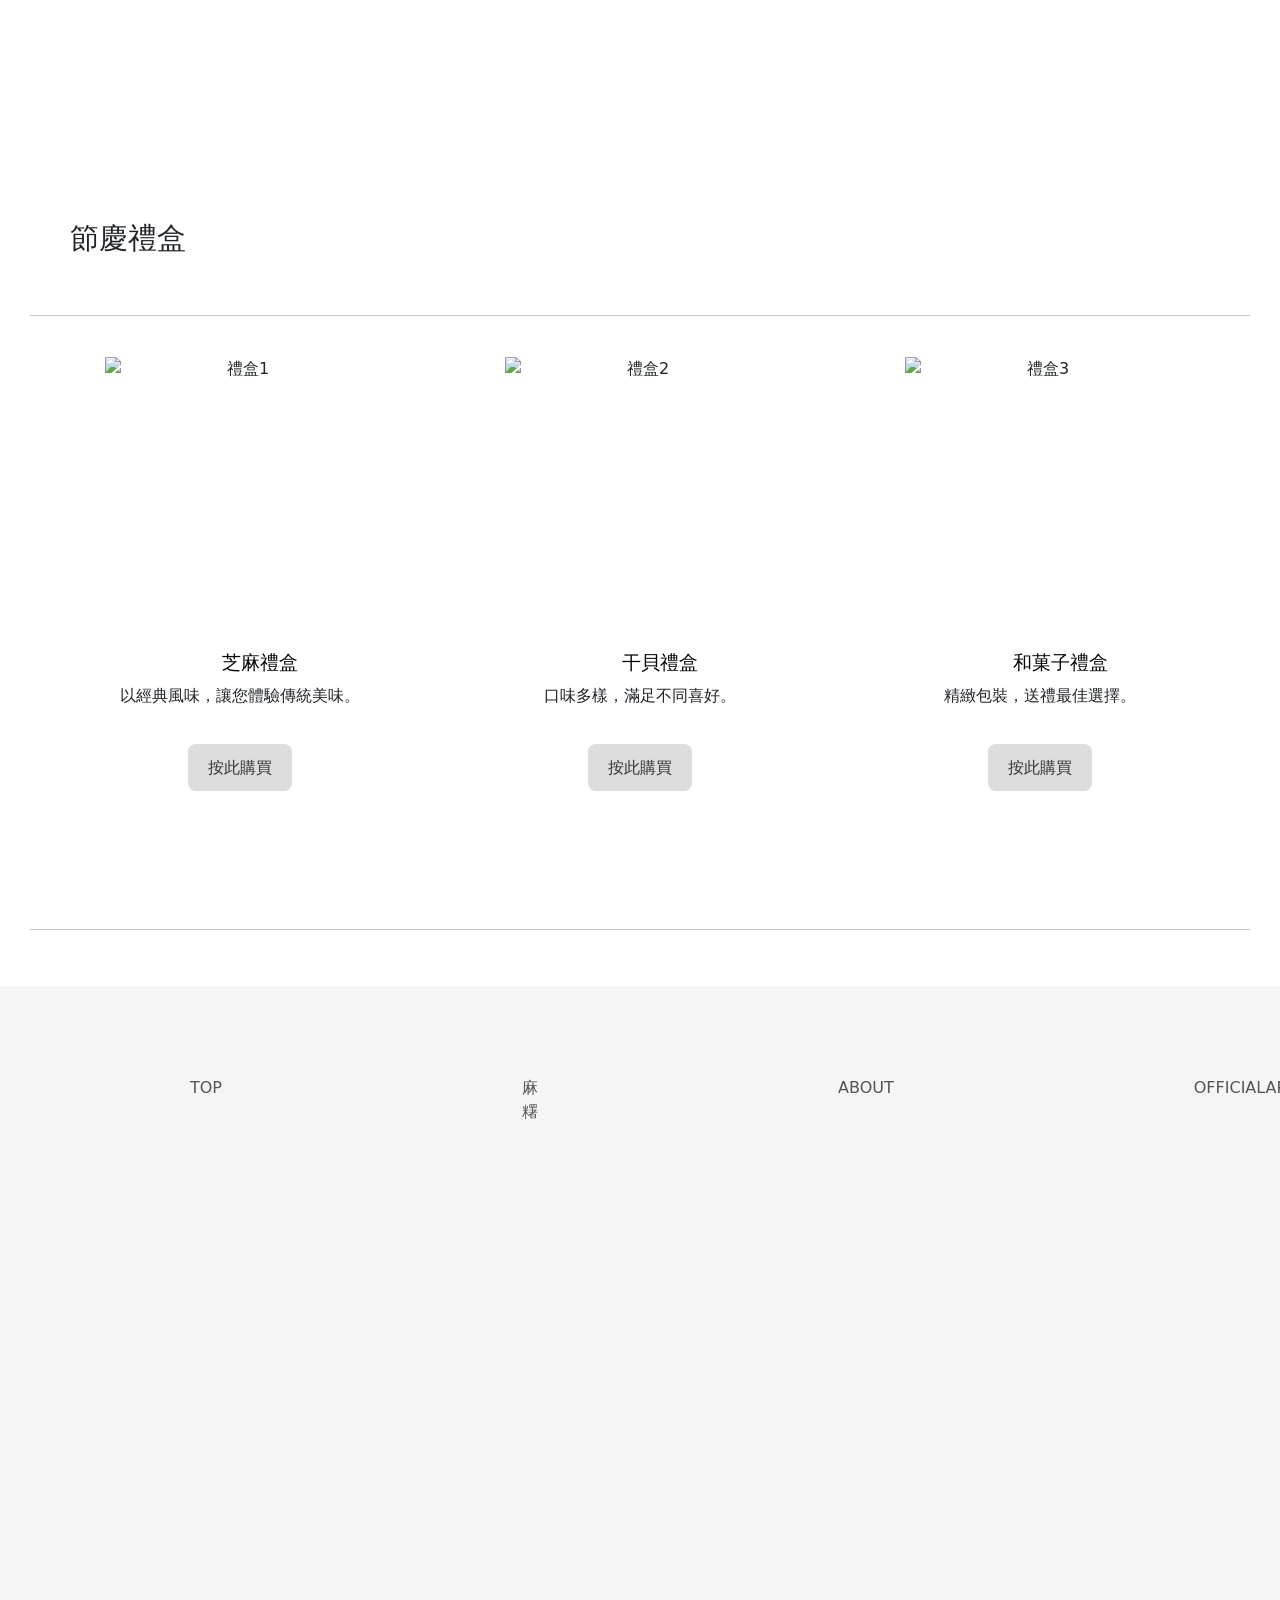
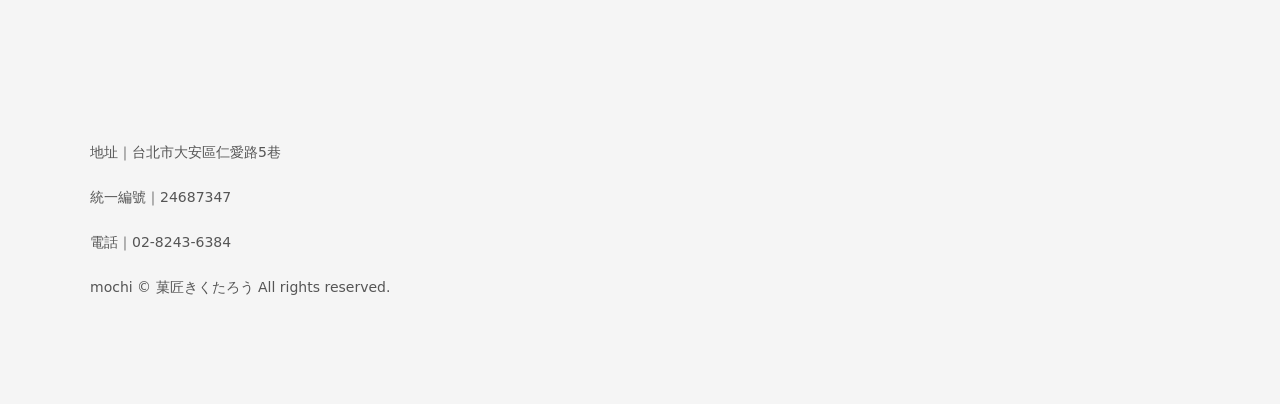
==== commit 98115d8a: "fhwifhw fjwif" ====
--- a/index.html
+++ b/index.html
@@ -48,6 +48,27 @@
 ========================= */
 @media (max-width: 768px) {
 
+  .news {
+    padding: 24px 16px;
+  }
+
+  .news-list {
+    max-width: 100%;        /* 手機吃滿但有 padding */
+  }
+
+  .news-item {
+    padding: 16px 0;
+  }
+
+  .news-title {
+    font-size: 15px;
+  }
+
+  .news-preview,
+  .news-content {
+    font-size: 14px;
+    line-height: 1.8;
+  }
 .dropdown-panel {
   position: fixed;          /* 不跟著 header 走 */
   top: 60px;                /* header 高度下面 */
@@ -130,6 +151,7 @@
   .gift-item p{
     font-size: 0.8rem;
   }
+
   .footer-nav {
     display: flex;
     gap: 50px;
@@ -137,8 +159,8 @@
     color: #555;
     margin: 0 auto;
   margin-left: 0px;
-    text-align: center;
-    
+    text-align: left;
+    flex-direction: column;
   }
   .footer-left p {
     font-size: 12px;
@@ -226,28 +248,86 @@
     </button>
   </div>
 
-  
+  <h2>最新消息</h2>
+  <hr>
     <!-- 最新消息 -->
     <section id="news" class="news">
-    <h2>最新消息</h2>
-   
+
+  <ul class="news-list">
+    <li class="news-item">
+      <div class="news-header">
+        <span class="news-title">2024.4/28｜吉安店正式開幕</span>
+        <span class="news-arrow">▸</span>
+      </div>
+      <p class="news-preview">
+        吉安店全新開幕，邀請您一同品嚐和菓子的細緻風味。
+      </p>
+      <div class="news-content">
+        吉安門市於 4 月 28 日正式開幕，現場提供多款人氣商品試吃，
+        開幕期間凡消費即享限定優惠。歡迎蒞臨體驗日式和菓子的溫柔滋味。
+      </div>
+    </li>
+  
+    <li class="news-item">
+      <div class="news-header">
+        <span class="news-title">2024.4/30｜午茶派對限定活動</span>
+        <span class="news-arrow">▸</span>
+      </div>
+      <p class="news-preview">
+        午後時光，為自己準備一場甜點小派對。
+      </p>
+      <div class="news-content">
+        即日起至 5 月底，平日下午 2 點至 5 點推出午茶派對優惠，
+        指定商品組合享折扣價，適合與朋友共享悠閒午後時光。
+      </div>
+    </li>
+  
+    <li class="news-item">
+      <div class="news-header">
+        <span class="news-title">2024.5/02｜全店買一送一活動</span>
+        <span class="news-arrow">▸</span>
+      </div>
+      <p class="news-preview">
+        人氣商品限時回饋，數量有限。
+      </p>
+      <div class="news-content">
+        5 月限定全店指定品項買一送一，
+        數量有限、售完為止。活動詳情請依門市公告為準。
+      </div>
+    </li>
+  
+    <li class="news-item">
+      <div class="news-header">
+        <span class="news-title">2024.5/10｜母親節禮盒預購開跑</span>
+        <span class="news-arrow">▸</span>
+      </div>
+      <p class="news-preview">
+        用一份溫柔的甜，傳達心中的感謝。
+      </p>
+      <div class="news-content">
+        母親節限定禮盒即日起開放預購，
+        精選多款經典口味，搭配專屬包裝，
+        數量有限，建議提前訂購。
+      </div>
+    </li>
+  
+    <li class="news-item">
+      <div class="news-header">
+        <span class="news-title">2024.5/20｜新品「半月燒」上市</span>
+        <span class="news-arrow">▸</span>
+      </div>
+      <p class="news-preview">
+        鬆軟外皮搭配細緻內餡，全新登場。
+      </p>
+      <div class="news-content">
+        全新推出「半月燒」系列商品，
+        以柔軟口感與濃郁內餡為特色，
+        即日起於門市與官網同步販售。
+      </div>
+    </li>
+  
+  </ul>
     </section>
-    <hr>
-       <div class="newscontainer">
-       <div class="text" >
-        <ul>
-            <li>2024.4/28 | 吉安店開幕日</li>
-        </ul>
-        <ul>
-            <li>2024.4/30 | 午茶派對活動</li>
-        </ul>
-        <ul>
-            <li>2024.5/2 | 全店買一送一促銷活動</li>
-        </ul>
-
-       <p>查看更多
-       <button><img src="./img/箭頭.png"></span></button></p>
-    </div>
   </div>
   <hr>
  <!-- 菓子 Section -->
@@ -548,12 +628,15 @@
 updateCartBadge(false);
 
 
-</script>
-
-
-
-   
-      
-
+</script>  
+<script>
+  document.querySelectorAll(".news-header").forEach(header => {
+    header.addEventListener("click", () => {
+      header.parentElement.classList.toggle("active");
+    });
+  });
+  </script>
+  
+  
 </body>
 </html>
--- a/css/style.css
+++ b/css/style.css
@@ -242,23 +242,103 @@
     height: 820px;
     width: 100%;
 }
-/* 最新消息 */
 .news {
-    position: left;
-    text-align: center;
-    padding: 10px 60px;
-    display: inline-block;
-    gap: 20px;
-    
-}
-.news h2{
-    text-align: left;
-    margin-bottom: 20px;
-    gap: 30px;
-    color:#030303;
- margin-top: 20px;
-
-}
+  display: flex;
+  justify-content: center;   /* ⬅️ 整個區塊置中 */
+  padding: 40px 20px;
+}
+h2{
+  margin-top: 300px;
+  padding-top: 20px;
+  text-align: left;
+  margin-bottom: 20px;
+  gap: 30px;
+  color:#050505;
+  margin-left: 40px;
+  display: inline-block;
+ 
+}
+.news-list {
+  list-style: none;
+  padding: 0;
+}
+
+/* 每一則 */
+.news-item {
+  padding: 20px 0;
+  border-bottom: 1px solid #e5e5e5;
+}
+
+/* 標題列 */
+.news-header {
+  display: flex;
+  justify-content: space-between;
+  align-items: center;
+  cursor: pointer;
+}
+
+/* 標題文字 hover 底線 */
+.news-title {
+  font-size: 16px;
+  font-weight: 600;
+  letter-spacing: 1px;
+  text-align: left;
+}
+
+.news-title::after {
+  content: "";
+  position: absolute;
+  left: 0;
+  bottom: -4px;
+  width: 0;
+  height: 1px;
+  background: #333;
+  transition: width 0.3s ease;
+}
+
+.news-header:hover .news-title::after {
+  width: 100%;
+}
+
+/* 箭頭 */
+.news-arrow {
+  font-size: 30px;
+  transition: transform 0.3s ease;
+}
+.news-arrow:hover {
+color:brown;
+}
+.news-item.active .news-arrow {
+  transform: rotate(90deg);
+}
+/* 預覽文字（永遠顯示） */
+.news-preview {
+  margin-top: 10px;
+  font-size: 14px;
+  line-height: 1.8;          /* ⬅️ 行距變舒服 */
+  color: #666;
+  text-align: left;
+}
+
+/* 展開內容（預設收起） */
+.news-content {
+  margin-top: 14px;
+  font-size: 14px;
+  line-height: 1.9;          /* ⬅️ 更鬆 */
+  color: #444;
+  display: none;
+  text-align: left;
+}
+
+/* 展開狀態 */
+.news-item.active .news-content {
+  display: block;
+}
+
+.news-item.active .news-arrow {
+  transform: rotate(90deg);
+}
+
 
 .text{
     text-align: left;
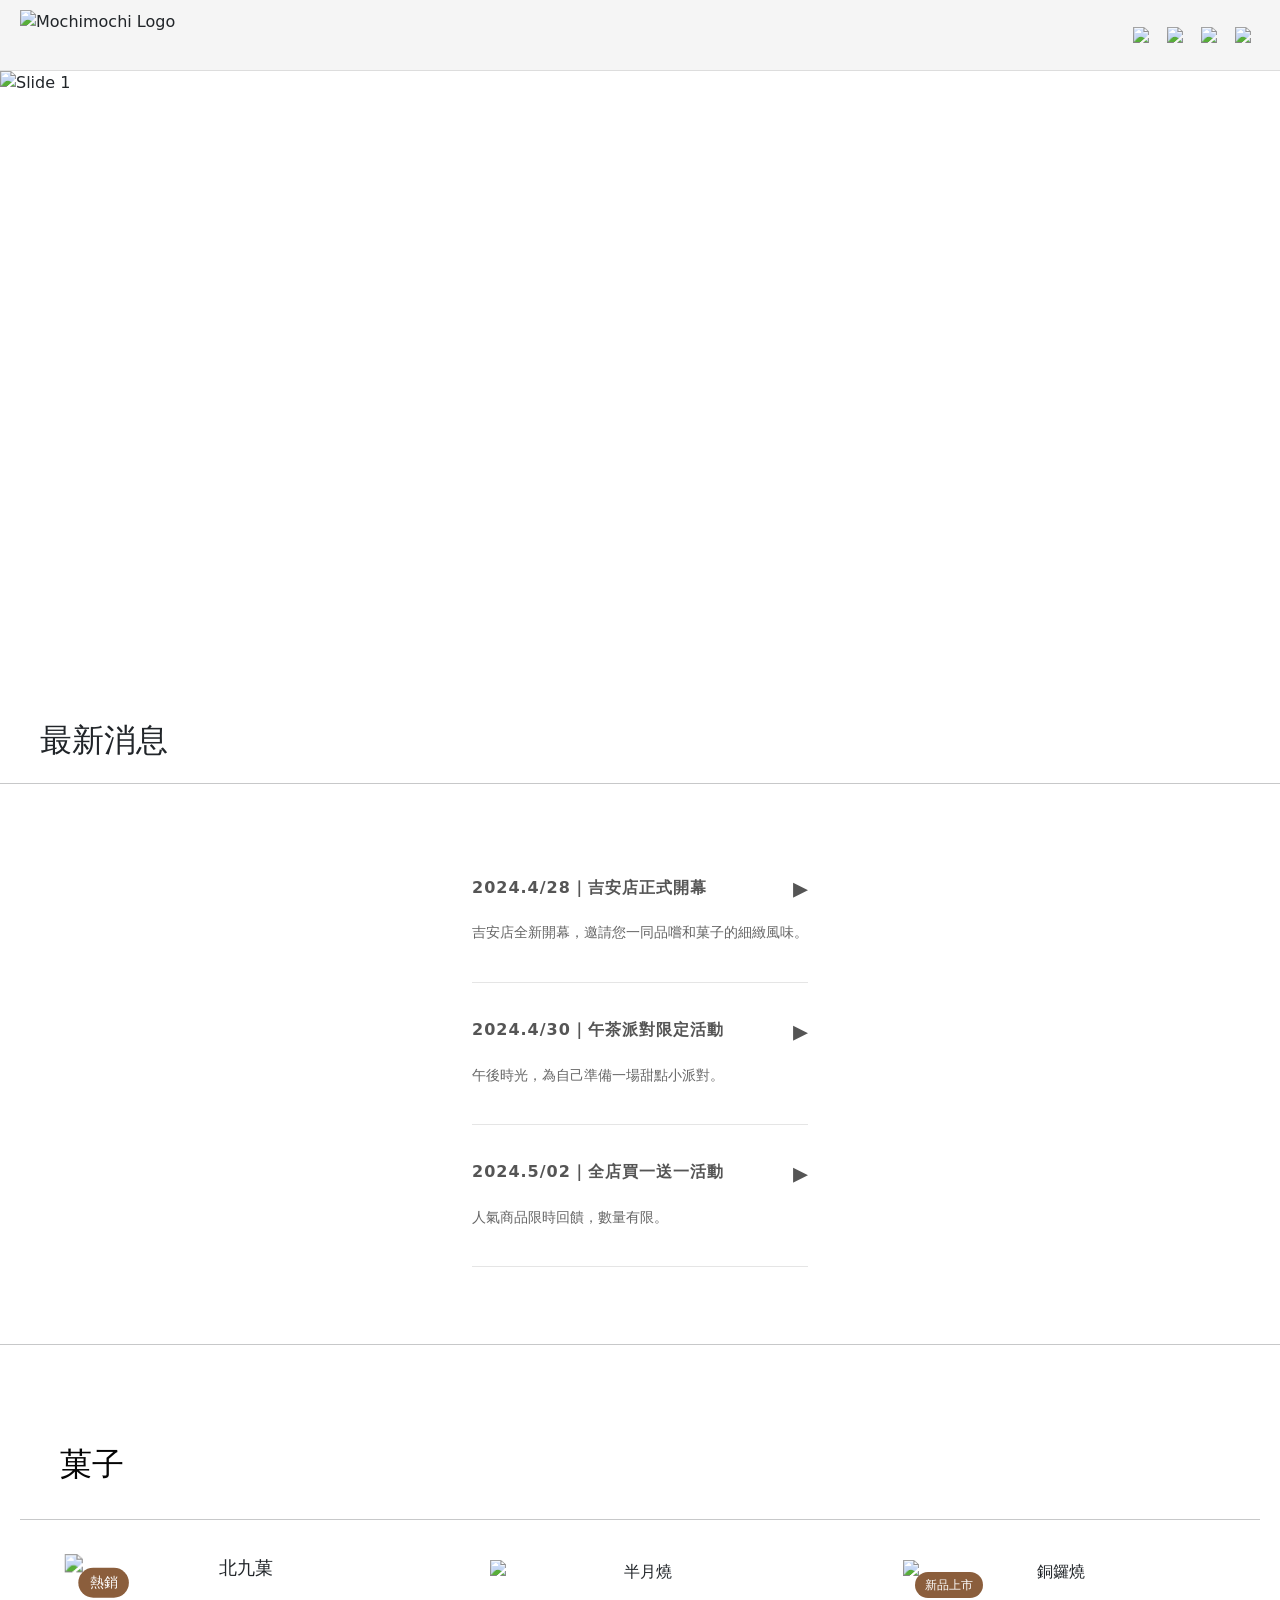
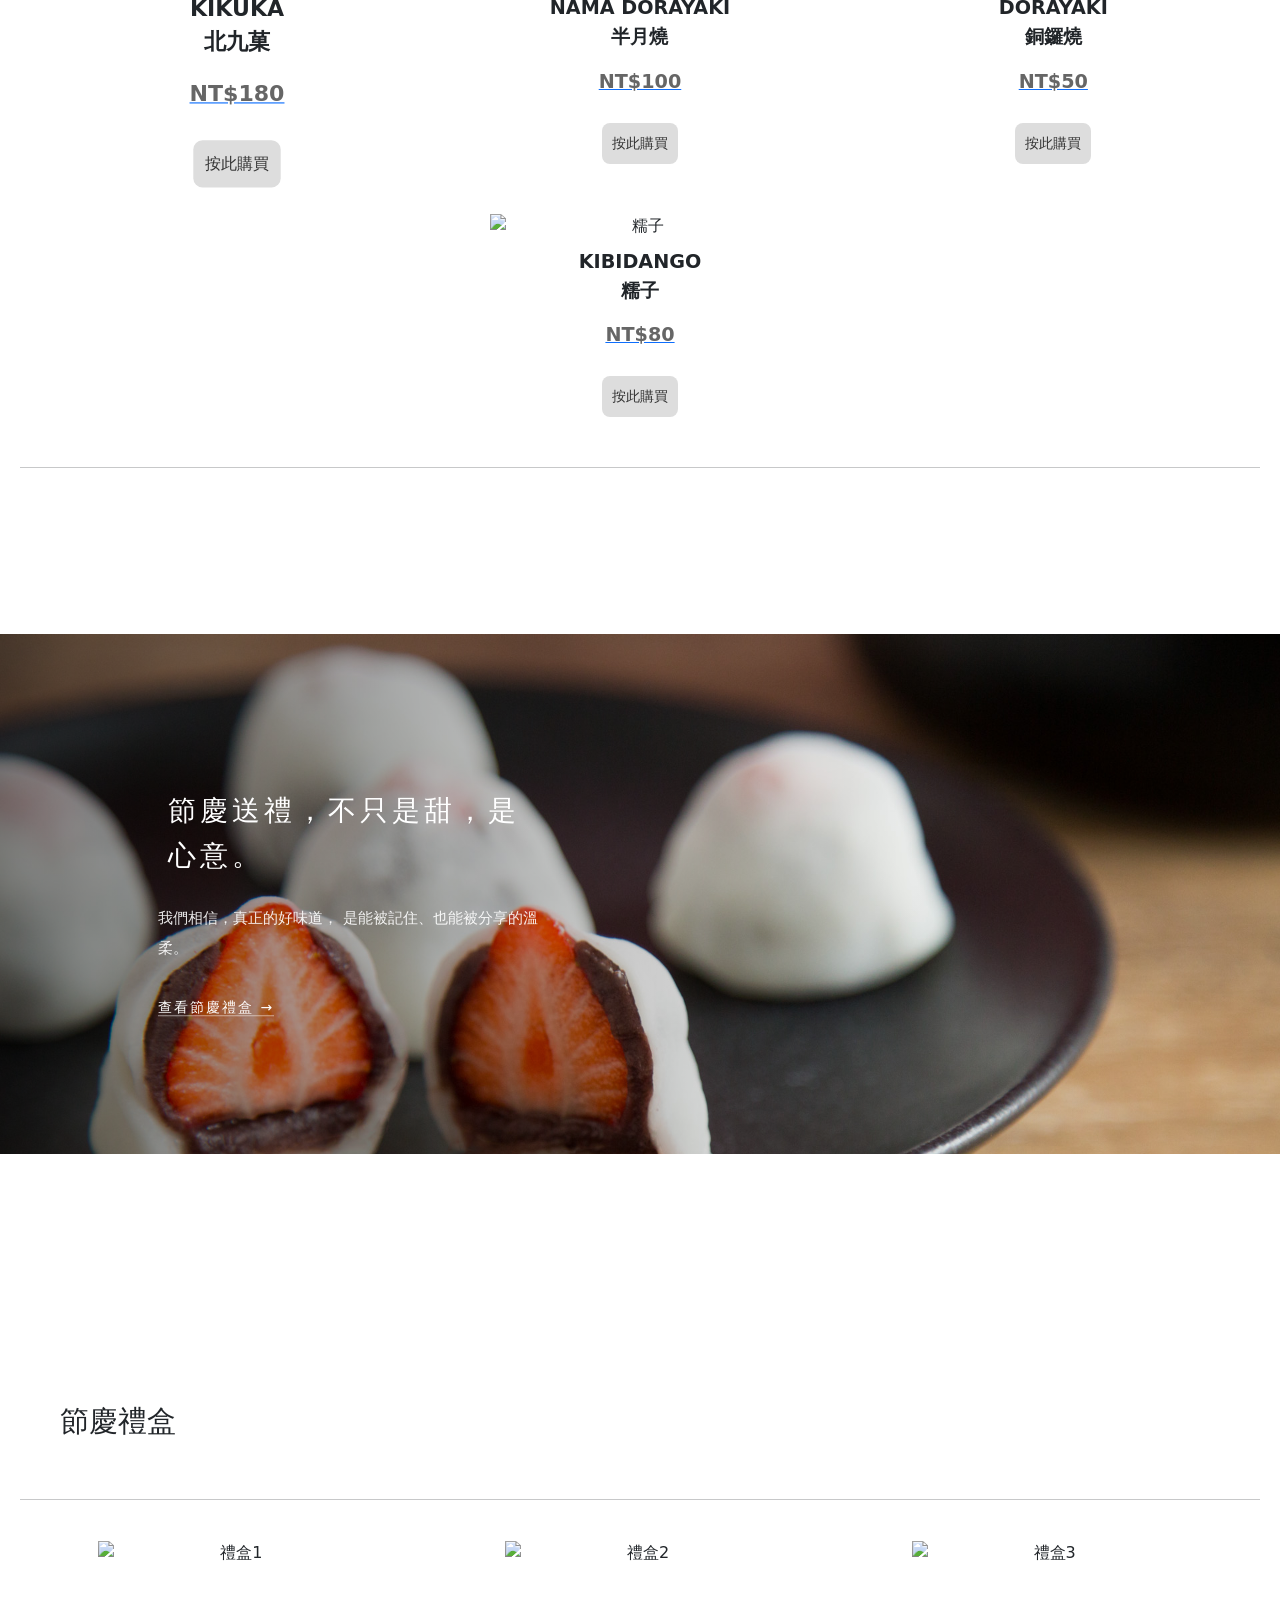
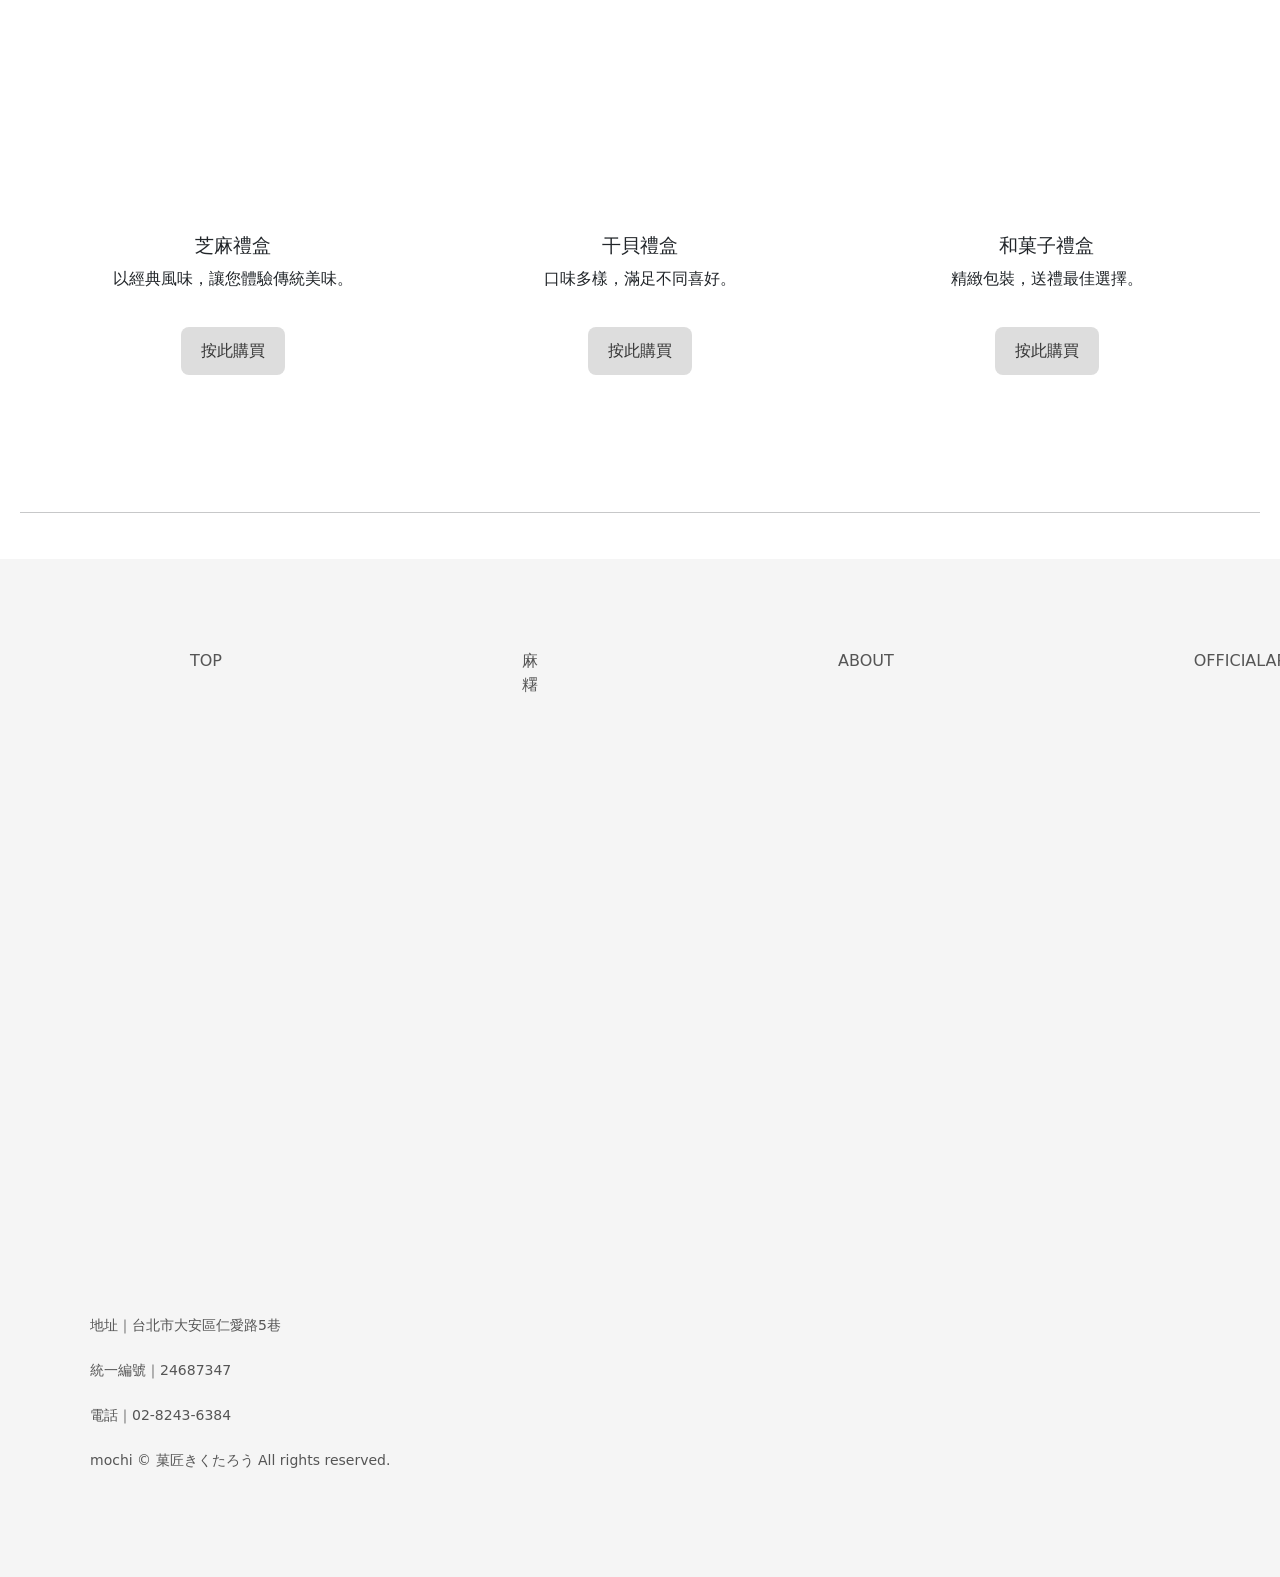
==== commit e7c15e92: "fuhij guh" ====
--- a/index.html
+++ b/index.html
@@ -121,7 +121,11 @@
     width: 50%;
 }
 
-    .text {
+.hero-copy {
+   display: none;
+
+  }
+  text {
       font-size: 0.8rem; /* 手機文字稍微縮小 */
       position: left;
       margin-left: 0%;
@@ -180,9 +184,31 @@
    margin-bottom: 10px;
   }
   .modal-content-modal4{
- position: relative;
-  }
-}
+ position: relative; 
+}
+.story-hero {
+    height: 420px;
+    margin: 80px 0;
+  }
+
+  .story-content {
+    left: 6%;
+    right: 6%;
+    max-width: none;
+  }
+
+  .story-content h2 {
+    font-size: 22px;
+    letter-spacing: 3px;
+  }
+  .story-hero {
+    position: relative;
+    height: 280px;
+    margin: 120px 0;
+    overflow: hidden;
+  }
+}
+
 </style>
 
   <script src="https://cdn.jsdelivr.net/npm/bootstrap@5.3.1/dist/js/bootstrap.bundle.min.js"></script>
@@ -295,37 +321,7 @@
         數量有限、售完為止。活動詳情請依門市公告為準。
       </div>
     </li>
-  
-    <li class="news-item">
-      <div class="news-header">
-        <span class="news-title">2024.5/10｜母親節禮盒預購開跑</span>
-        <span class="news-arrow">▸</span>
-      </div>
-      <p class="news-preview">
-        用一份溫柔的甜，傳達心中的感謝。
-      </p>
-      <div class="news-content">
-        母親節限定禮盒即日起開放預購，
-        精選多款經典口味，搭配專屬包裝，
-        數量有限，建議提前訂購。
-      </div>
-    </li>
-  
-    <li class="news-item">
-      <div class="news-header">
-        <span class="news-title">2024.5/20｜新品「半月燒」上市</span>
-        <span class="news-arrow">▸</span>
-      </div>
-      <p class="news-preview">
-        鬆軟外皮搭配細緻內餡，全新登場。
-      </p>
-      <div class="news-content">
-        全新推出「半月燒」系列商品，
-        以柔軟口感與濃郁內餡為特色，
-        即日起於門市與官網同步販售。
-      </div>
-    </li>
-  
+
   </ul>
     </section>
   </div>
@@ -334,74 +330,71 @@
  <section id="products" class="products">
     <h2>菓子</h2>
     <hr>
+
     <div class="product-list">
         <div class="product-item">
+          <div class="product-item featured">
             <img src="./img/jpg1.jpg" alt="北九菓">
            <p>KIKUKA<br>北九菓</p>
            <a href="second.html">
+            <p class="price">NT$180</p>
+            <span class="tag hot">熱銷</span>
             <button>按此購買</button>
         </a>
+        </div>
         </div>
         <div class="product-item">
             <img src="./img/png4.png" alt="半月燒">
             <p>NAMA DORAYAKI<br>半月燒</p>
             <a href="three.html">
+              <p class="price">NT$100</p>
             <button>按此購買</button>
+         
+
+
         </a></div>
         <div class="product-item">
             <img src="./img/png3.png" alt="銅鑼燒">
             <p>DORAYAKI<br>銅鑼燒</p>
             <a href="four.html">
-           
+              <p class="price">NT$50</p>
+              <span class="tag hot">新品上市</span>
               <button>按此購買</button>
+        
             </a>
       </div>
         <div class="product-item">
             <img src="./img/png2.png" alt="糯子">
             <p>KIBIDANGO<br>糯子</p>
             <a href="five.html">
+              <p class="price">NT$80</p>
             <button>按此購買</button>
           </a>
         </div>
     </div>
     <hr>
 </section>
-    <!-- 輪播容器 -->
-  <div id="carouselExample" class="carousel slide" data-bs-ride="carousel">
-    <!-- 圓點指示器 -->
-    <div class="carousel-indicators">
-      <button type="button" data-bs-target="#carouselExample" data-bs-slide-to="0" class="active" aria-current="true" aria-label="Slide 1"></button>
-      <button type="button" data-bs-target="#carouselExample" data-bs-slide-to="1" aria-label="Slide 2"></button>
-      <button type="button" data-bs-target="#carouselExample" data-bs-slide-to="2" aria-label="Slide 3"></button>
-    </div>
-
-    <!-- 輪播內容 -->
-    <div class="carousel-inner">
-      <div class="carousel-item active">
-        <img src="./img/carousel-01.jpg" class="d-block w-100" alt="Slide 1">
-      </div>
-      <div class="carousel-item">
-        <img src="./img/carousel-02.jpg" class="d-block w-100" alt="Slide 2">
-      </div>
-      <div class="carousel-item">
-        <img src="./img/carousel-03.jpg" class="d-block w-100" alt="Slide 3">
-      </div>
-    </div>
-
-
-    <!-- 左右切換按鈕 -->
-    <button class="carousel-control-prev" type="button" data-bs-target="#carouselExample" data-bs-slide="prev">
-      <span class="carousel-control-prev-icon" aria-hidden="true"></span>
-      <span class="visually-hidden">上一張</span>
-    </button>
-    <button class="carousel-control-next" type="button" data-bs-target="#carouselExample" data-bs-slide="next">
-      <span class="carousel-control-next-icon" aria-hidden="true"></span>
-      <span class="visually-hidden">下一張</span>
-    </button>
+<section class="story-section">
+  <div class="story-inner">
+    
+    <!-- 左：主視覺 -->
+    <!-- ================= 敘事主視覺（圖片＋漸變＋文字疊加） ================= -->
+<section class="story-hero">
+  <div class="story-bg">
+    <img src="./img/gift-hero.jpg" alt="節慶禮盒">
+    <div class="story-gradient"></div>
   </div>
 
-  
-   
+  <div class="story-content">
+    <h2>節慶送禮，不只是甜，是心意。</h2>
+    <p>
+      我們相信，真正的好味道，  
+      是能被記住、也能被分享的溫柔。
+    </p>
+    <a href="seven.html" class="story-link">查看節慶禮盒 →</a>
+  </div>
+</section>
+
 
     <!-- 節慶禮盒 -->
     <section class="gifts">
@@ -485,18 +478,34 @@
   const count = cart.reduce((sum, item) => sum + item.qty, 0);
 
   if (count > 0) {
-    updateCartBadge(false);
+    cartCount.textContent = count;   // ✅ 真正更新數字
     cartCount.classList.remove("hidden");
 
     if (animate) {
       cartCount.classList.remove("pop");
-      void cartCount.offsetWidth; // 讓動畫可以重播
+      void cartCount.offsetWidth;
       cartCount.classList.add("pop");
     }
   } else {
     cartCount.classList.add("hidden");
   }
 }
+
+window.addEventListener("DOMContentLoaded", () => {
+  const justAdded = localStorage.getItem("justAddedToCart");
+
+  if (justAdded === "true") {
+    // 更新購物車數字
+    updateCartBadge(false);
+
+    // 直接打開購物車
+    renderCart();
+    panel.classList.add("show");
+
+    // 用完就刪，避免之後每次都自動打開
+    localStorage.removeItem("justAddedToCart");
+  }
+});
 
 document.querySelectorAll(".open-btn").forEach(btn=>{
   btn.onclick = ()=>{
--- a/css/style.css
+++ b/css/style.css
@@ -239,8 +239,8 @@
    position: left;
 }
 .carousel-inner img{
-    height: 820px;
-    width: 100%;
+  height: 70vh;
+  object-fit: cover;
 }
 .news {
   display: flex;
@@ -276,6 +276,10 @@
   align-items: center;
   cursor: pointer;
 }
+.product-item.featured {
+  transform: scale(1.15);
+
+}
 
 /* 標題文字 hover 底線 */
 .news-title {
@@ -283,6 +287,7 @@
   font-weight: 600;
   letter-spacing: 1px;
   text-align: left;
+  line-height: 1.6;
 }
 
 .news-title::after {
@@ -381,7 +386,7 @@
 .products {
     padding: 30px 20px;
     background-color: #fff;
-    margin-top: 30px;
+    margin-top: 50px;
     margin-bottom: 30px;
 }
 
@@ -400,6 +405,8 @@
     display: flex;
     justify-content: space-around;
     flex-wrap: wrap;
+    margin-top: 30px;
+    margin-bottom: 30px;
 }
 
 .product-item {
@@ -407,10 +414,14 @@
     width: 300px;
     margin: 10px;
 }
+.product-item img{
+
+  transition: transform .3s ease, box-shadow .3s ease;
+}
+
 .product-item img:hover {
-    text-align: center;
-    width: 800px;
-    margin: 10px;
+    transform: scale(1.05);
+    box-shadow: 0 12px 30px rgba(0,0,0,.15);
 }
 .product-item p {
     margin-top: 10px;
@@ -440,7 +451,7 @@
 .gifts {
     padding: 30px 20px;
     text-align: left;
-    margin: 10px;
+    
 }
 
 .gifts h1 {
@@ -454,8 +465,7 @@
     margin-bottom: 10px;
     gap: 3px;
     size: 10px;
-    color:#050505;
-    display: inline-block;
+  margin-right: 40px;
     margin-top: 0px;
 }
 
@@ -489,15 +499,17 @@
     color:#ddd;
     background-color: #666;
 }
+
 .gift-item img{
   width: 18cm;
   height: 6.7cm;
+  transition: transform .3s ease, box-shadow .3s ease;
   margin-bottom: 20px;
 }
 .gift-item img:hover{
-    width: 14cm;
-    height:8.7cm;
     margin-bottom: 20px;
+    transform: scale(1.05);
+    box-shadow: 0 12px 30px rgba(0,0,0,.15);
   }
 
 
@@ -549,4 +561,91 @@
     text-align: center;
     
   }
+  .carousel {
+    position: relative;
+  }
+  .product-item {
+    position: relative;
+  }
+  
+  .price {
+    font-size: 14px;
+    color: #666;
+    margin-top: 4px;
+  }
+  
+  /* 商品標籤 */
+  .tag {
+    position: absolute;
+    top: 12px;
+    left: 12px;
+    padding: 4px 10px;
+    font-size: 12px;
+    border-radius: 999px;
+    background: #333;
+    color: #fff;
+  }
+  
+  .tag.hot { background: #8b5e3c; }   /* 日系棕 */
+  .tag.new { background: #dbaa49; }
+  .tag.limited { background: #a04c4c; }
+  .story-hero {
+    position: relative;
+    height: 520px;
+    margin: 120px 0;
+    overflow: hidden;
+  }
+  .story-bg img {
+    width: 100%;
+    height: 100%;
+    object-fit: cover;
+  }
+  .story-gradient {
+    position: absolute;
+    inset: 0;
+    background: linear-gradient(
+      90deg,
+      rgba(0,0,0,0.45) 0%,
+      rgba(0,0,0,0.25) 40%,
+      rgba(0,0,0,0.05) 70%,
+      rgba(0,0,0,0) 100%
+    );
+  }
+  .story-content {
+    position: absolute;
+    top: 50%;
+    left: 10%;
+    transform: translateY(-50%);
+    max-width: 420px;
+    color: #fff;
+    z-index: 2;
+  }
+  .story-content h2 {
+    font-size: 28px;
+    line-height: 1.6;
+    letter-spacing: 4px;
+    margin-bottom: 24px;
+  }
+  
+  .story-content p {
+    font-size: 15px;
+    line-height: 2;
+    opacity: 0.9;
+    margin-left: 30px;
+    margin-bottom: 32px;
+  }
+  
+  .story-link {
+    font-size: 14px;
+    letter-spacing: 2px;
+    color: #fff;
+    margin-left: 30px;
+    text-decoration: none;
+    border-bottom: 1px solid rgba(255,255,255,0.5);
+  }
+  
+  .story-link:hover {
+    opacity: .7;
+  }
+  
   
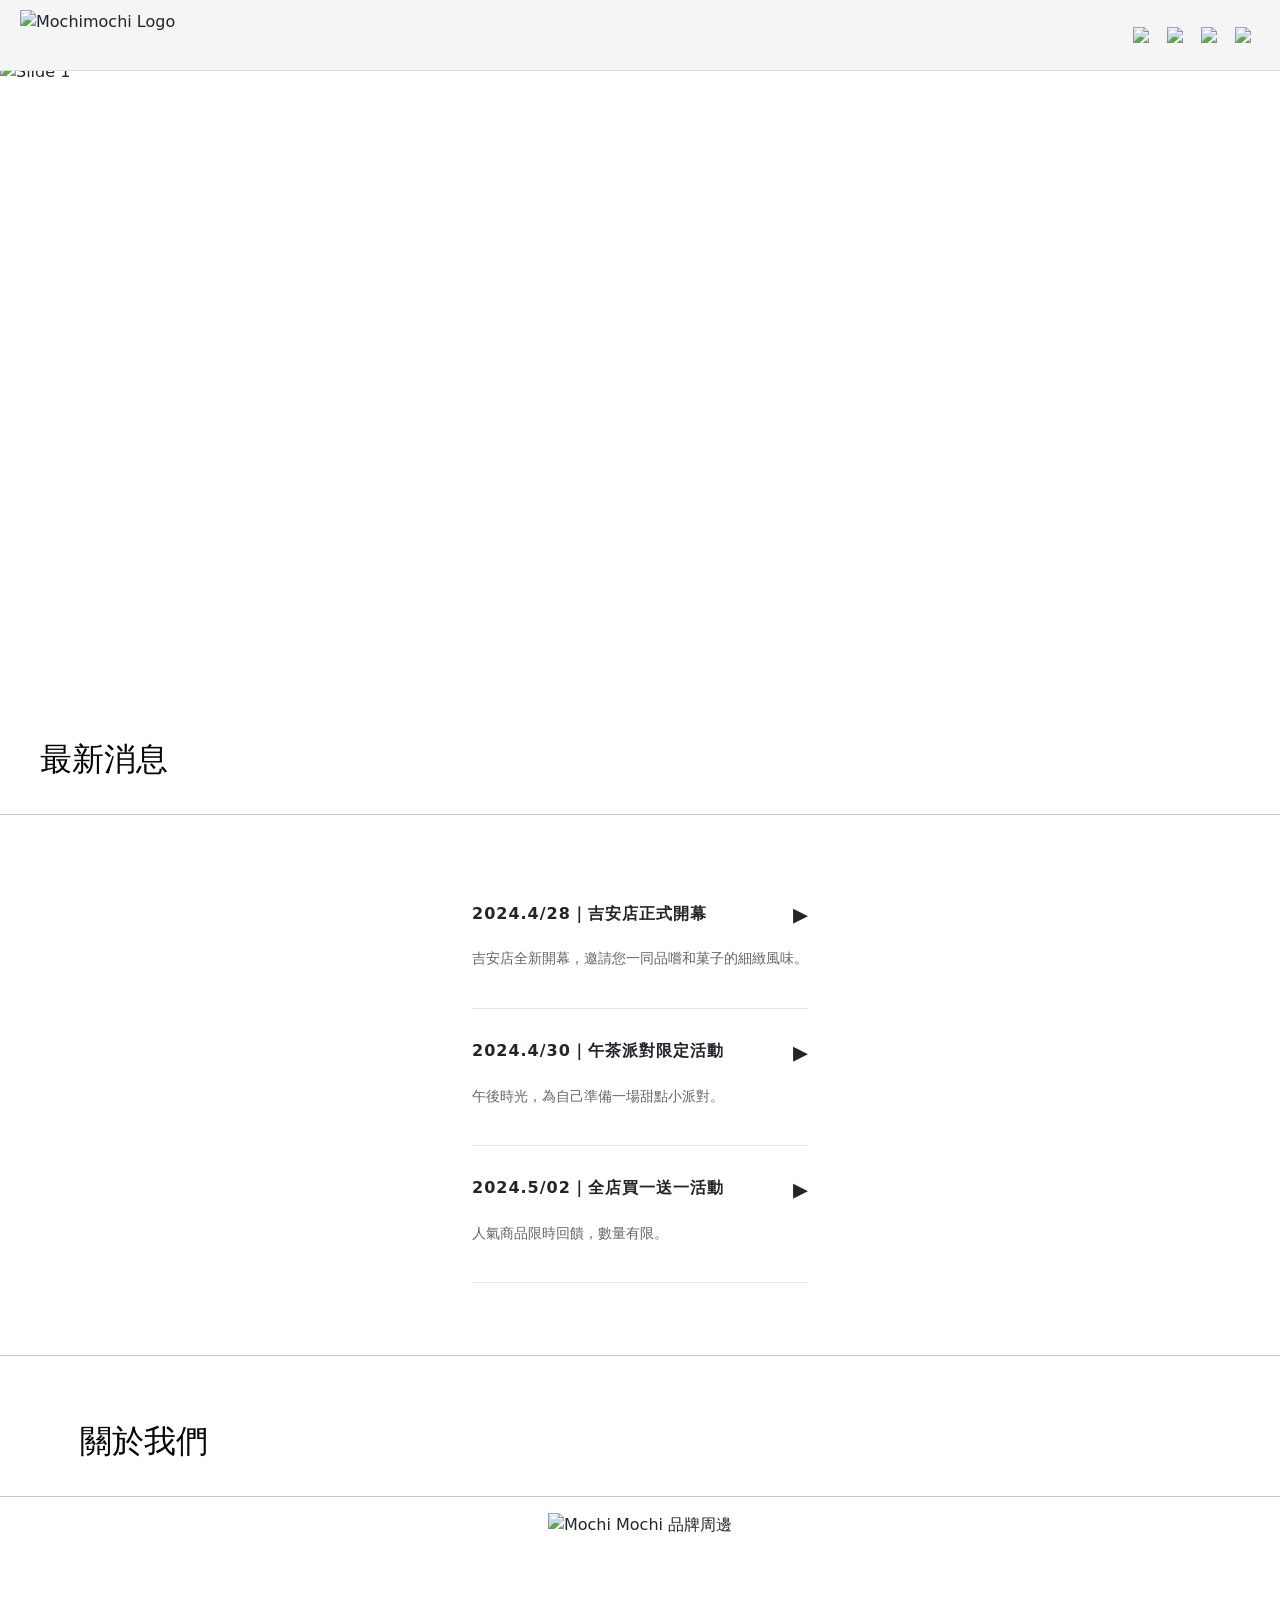
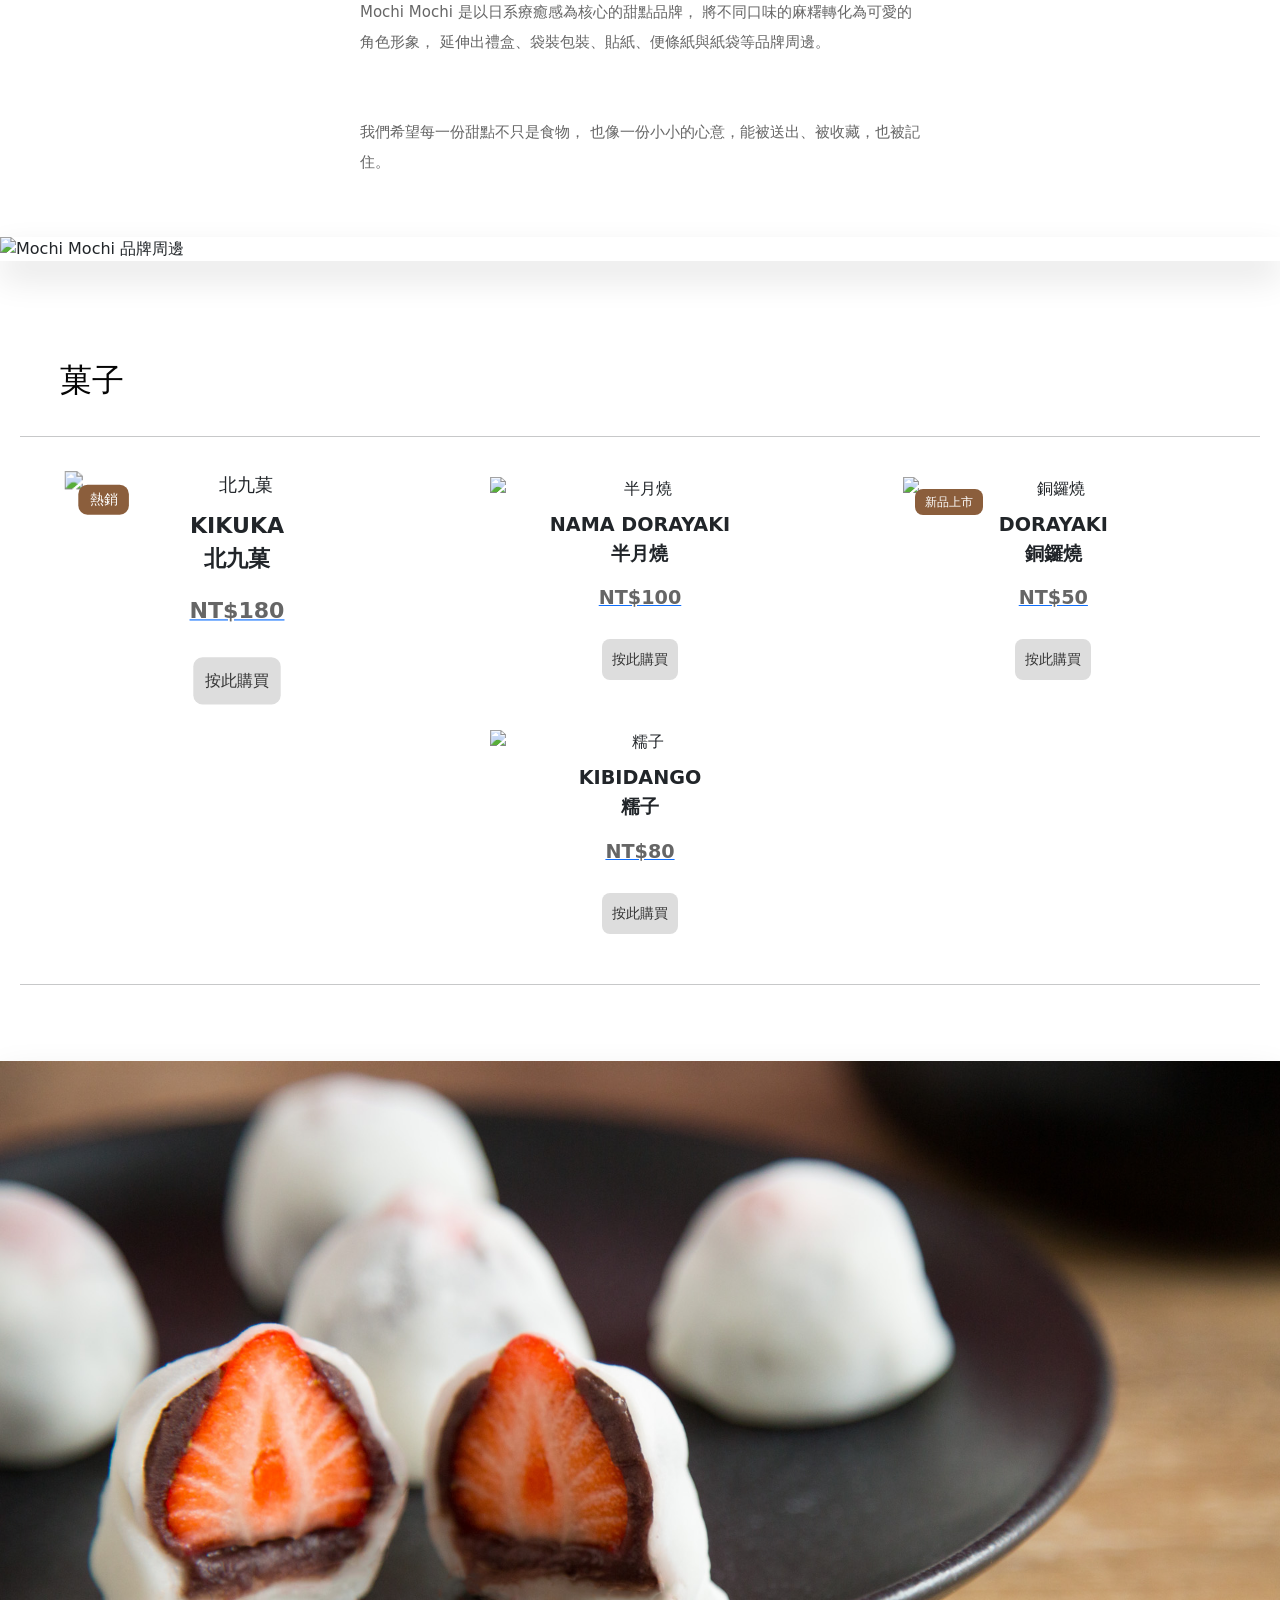
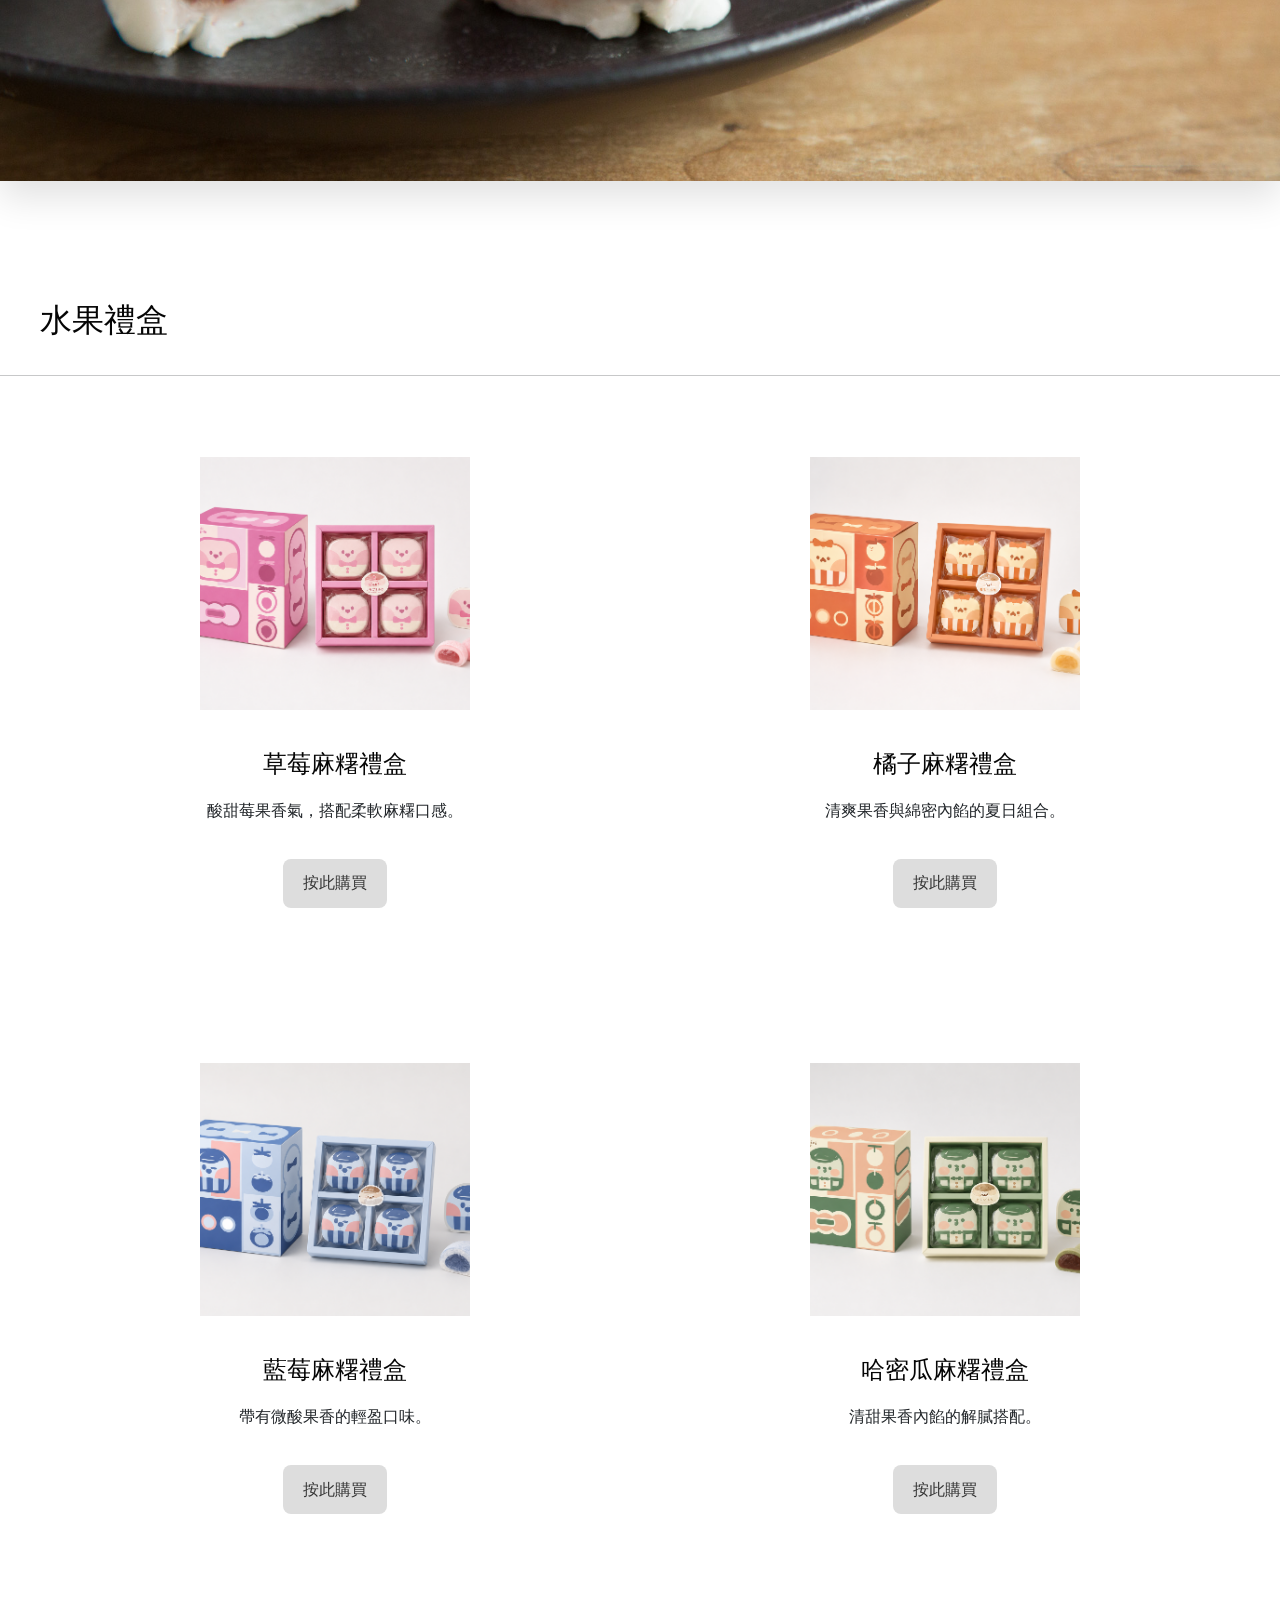
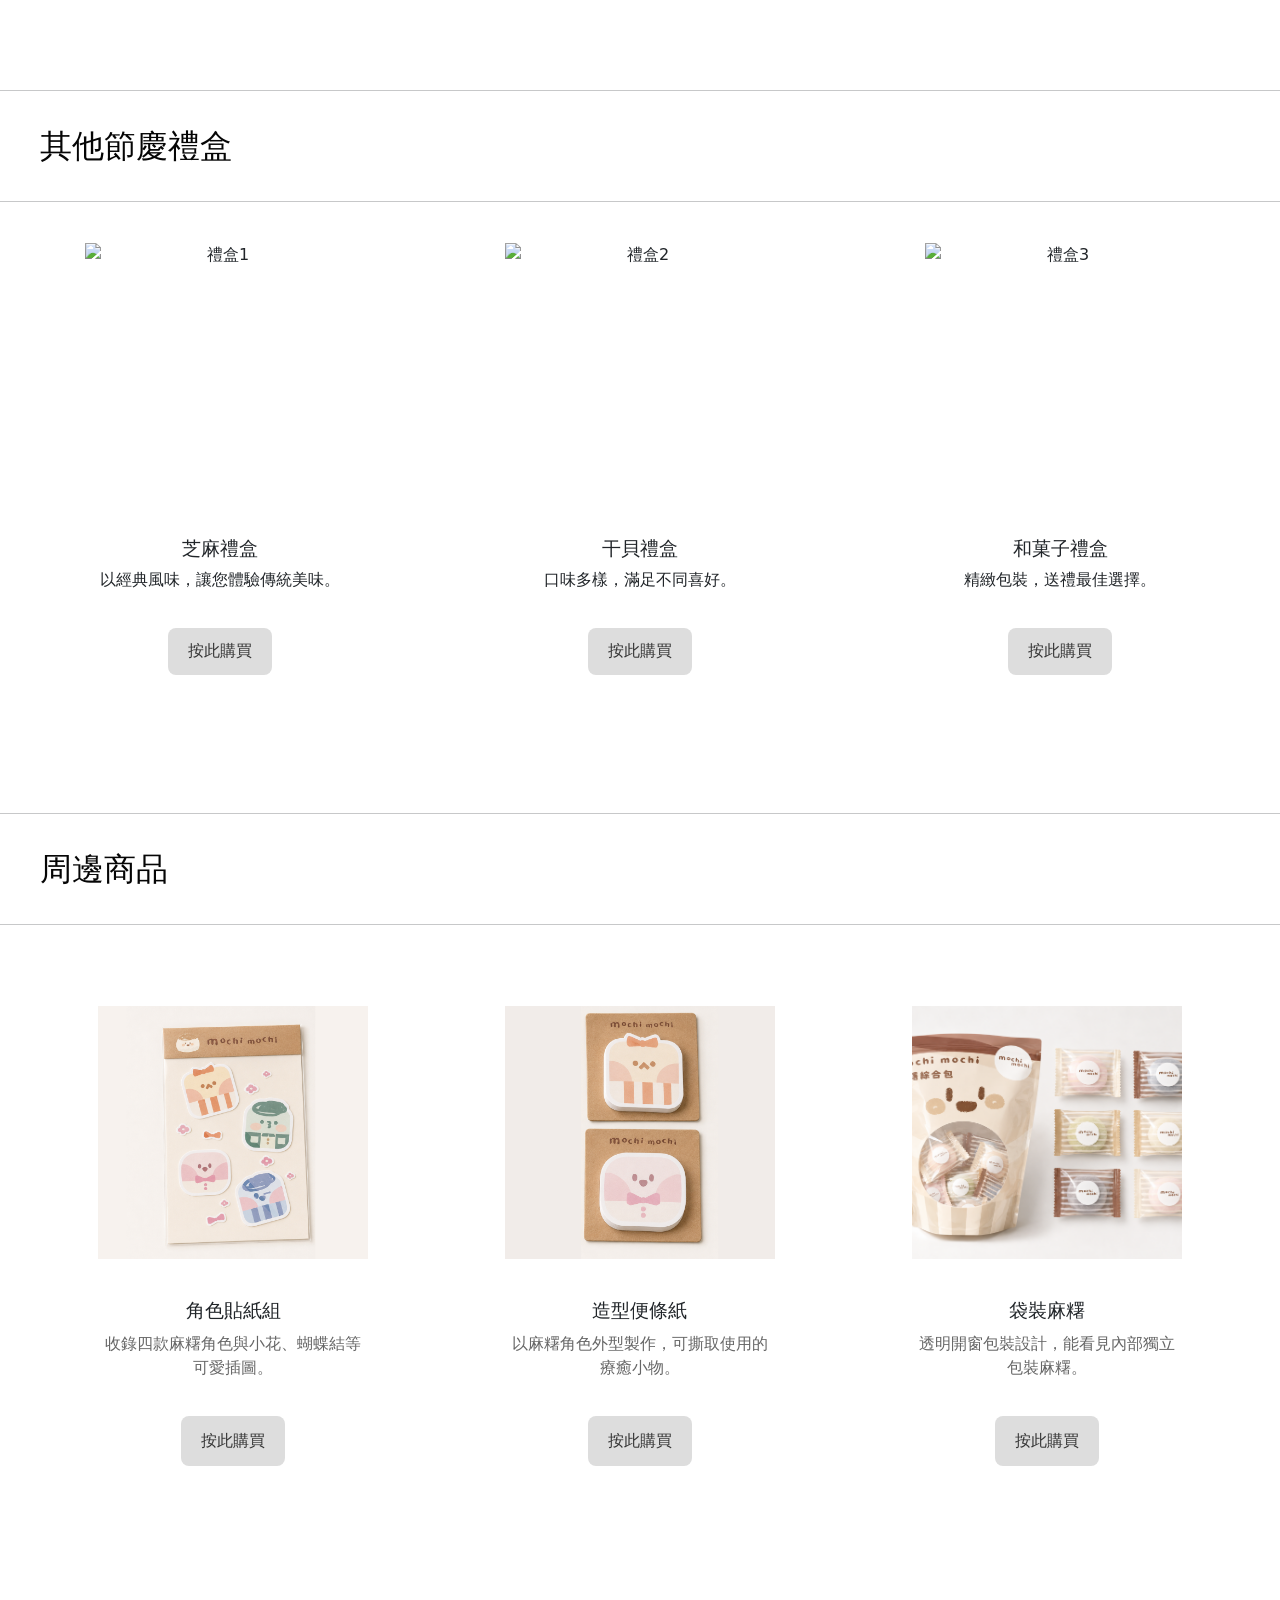
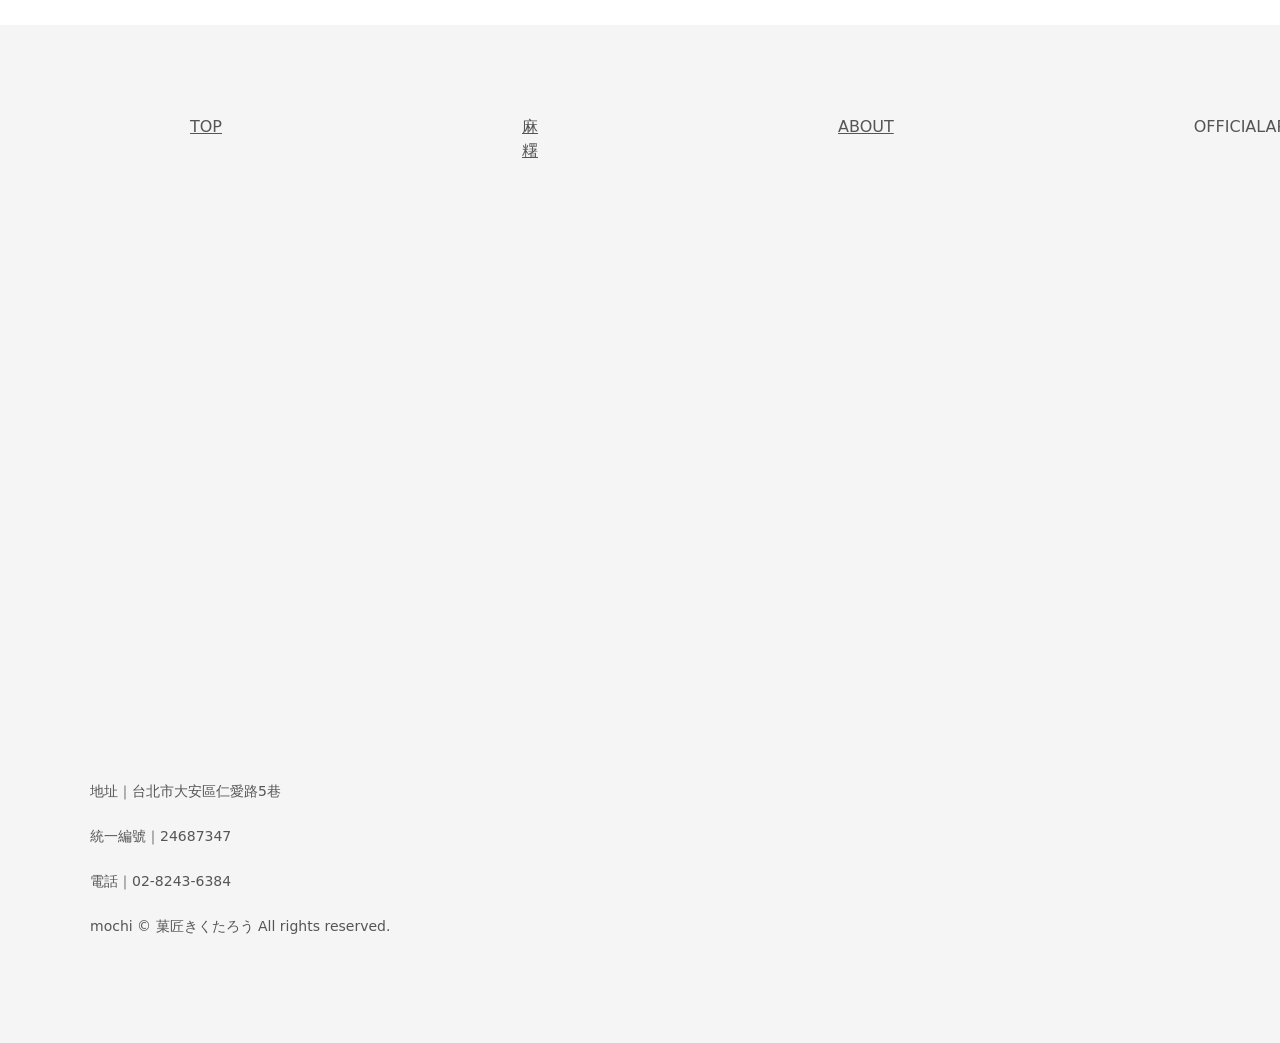
==== commit 64b99d70: "r298r92r ru2iru2r" ====
--- a/index.html
+++ b/index.html
@@ -8,7 +8,7 @@
     <!-- 引入 Bootstrap -->
   <link href="https://cdn.jsdelivr.net/npm/bootstrap@5.3.1/dist/css/bootstrap.min.css" rel="stylesheet">
 <body>
-   <!-- Header -->
+ 
   <style>
      
    .text {
@@ -53,7 +53,7 @@
   }
 
   .news-list {
-    max-width: 100%;        /* 手機吃滿但有 padding */
+    max-width: 100%;     
   }
 
   .news-item {
@@ -70,8 +70,8 @@
     line-height: 1.8;
   }
 .dropdown-panel {
-  position: fixed;          /* 不跟著 header 走 */
-  top: 60px;                /* header 高度下面 */
+  position: fixed;          
+  top: 60px;              
   left: 0;
   right: 0;
 
@@ -98,12 +98,7 @@
   padding: 16px 0;
 }
 
-/* 關閉按鈕變大、好點 */
-.dropdown-panel .close-btn {
-  margin-top: 30px;
-  padding: 10px 24px;
-  font-size: 16px;
-}
+
 }
 
 .nav button{
@@ -155,7 +150,29 @@
   .gift-item p{
     font-size: 0.8rem;
   }
-
+  .goods-item p {
+    font-size: 0.8rem;
+}
+.goods-item h2 {
+  font-size: 1.0rem;
+}
+.fruit-item p {
+    font-size: 0.8rem;
+}
+.fruit-item h2 {
+  font-size: 1.0rem;
+}
+.about-brand p {
+  font-size: 0.8rem;
+  line-height: 2;
+  color: #666;
+  margin-bottom: 16px;
+  max-width: 360px;
+}
+  .story-content p {
+    font-size: 0.8rem;
+    margin-left: 40px;
+}
   .footer-nav {
     display: flex;
     gap: 50px;
@@ -207,6 +224,29 @@
     margin: 120px 0;
     overflow: hidden;
   }
+
+.fruit2 h2{
+  font-size: 1.5rem;
+    margin-left: 0%;
+    position: left;
+    margin-right: 30px;
+    margin-left: 40px;
+}
+.gift2 h2{
+  font-size: 1.5rem;
+    margin-left: 0%;
+    position: left;
+    margin-right: 30px;
+    margin-left: 40px;
+
+}
+.pro2 h2{
+  font-size: 1.5rem;
+    margin-left: 0%;
+    position: left;
+    margin-right: 30px;
+    margin-left: 40px;
+}
 }
 
 </style>
@@ -216,7 +256,7 @@
   
    
 <!-- ================= HEADER ================= -->
-<header class="header" style="position:relative; z-index:10;">
+<header class="header" >
   <div class="logo">
     <img src="./img/logo 1.png" alt="Mochimochi Logo">
   </div>
@@ -224,9 +264,7 @@
   <nav class="nav">
     <button class="open-btn" data-type="search"><img src="./img/search.png"></button>
     <button class="open-btn" data-type="member"><img src="./img/user.png"></button>
-
-    <button class="open-btn cart-btn" data-type="cart">
-      <img src="./img/bag-shopping.png">
+    <button class="open-btn cart-btn" data-type="cart"><img src="./img/bag-shopping.png">
       <span class="cart-count" id="cartCount">0</span>
     </button>
 
@@ -274,11 +312,14 @@
     </button>
   </div>
 
-  <h2>最新消息</h2>
-  <hr>
+ 
     <!-- 最新消息 -->
-    <section id="news" class="news">
-
+ 
+      <div class="new">
+        <h2>最新消息</h2>
+        </div>
+      <hr>
+      <section id="news" class="news">
   <ul class="news-list">
     <li class="news-item">
       <div class="news-header">
@@ -321,11 +362,33 @@
         數量有限、售完為止。活動詳情請依門市公告為準。
       </div>
     </li>
-
   </ul>
     </section>
   </div>
   <hr>
+  <div class="about-text">
+    <h2>關於我們</h2>
+  </div>
+    <hr>
+  <section id="about" class="about-brand">
+      <div class="logo2-img">
+        <img src="./img/logo 1.png" alt="Mochi Mochi 品牌周邊">
+      </div>
+      <p>
+        Mochi Mochi 是以日系療癒感為核心的甜點品牌，
+        將不同口味的麻糬轉化為可愛的角色形象，
+        延伸出禮盒、袋裝包裝、貼紙、便條紙與紙袋等品牌周邊。
+      </p>
+      <p>
+        我們希望每一份甜點不只是食物，
+        也像一份小小的心意，能被送出、被收藏，也被記住。
+      </p>
+    </div>
+  
+    <div class="about-img">
+      <img src="./img/product.jpg" alt="Mochi Mochi 品牌周邊">
+    </div>
+  </section>
  <!-- 菓子 Section -->
  <section id="products" class="products">
     <h2>菓子</h2>
@@ -374,32 +437,50 @@
     </div>
     <hr>
 </section>
-<section class="story-section">
-  <div class="story-inner">
-    
-    <!-- 左：主視覺 -->
-    <!-- ================= 敘事主視覺（圖片＋漸變＋文字疊加） ================= -->
-<section class="story-hero">
-  <div class="story-bg">
-    <img src="./img/gift-hero.jpg" alt="節慶禮盒">
-    <div class="story-gradient"></div>
+<div class="story-bg">
+  <img src="./img/gift-hero.jpg" alt="水果禮盒">
+</div>
+<div id="fruit2" class="fruit2">
+  <h2>水果禮盒</h2>
   </div>
-
-  <div class="story-content">
-    <h2>節慶送禮，不只是甜，是心意。</h2>
-    <p>
-      我們相信，真正的好味道，  
-      是能被記住、也能被分享的溫柔。
-    </p>
-    <a href="seven.html" class="story-link">查看節慶禮盒 →</a>
+  <hr>
+<section id="fruit" class="fruit">
+  <div class="fruit-list">
+    <div class="fruit-item">
+      <img src="./img/gift1.png" alt="草莓禮盒">
+      <h2>草莓麻糬禮盒</h2>
+      <p>酸甜莓果香氣，搭配柔軟麻糬口感。</p>
+      <button>按此購買</button>
+    </div>
+    <div class="fruit-item">
+      <img src="./img/gift2.png" alt="橘子禮盒">
+      <h2>橘子麻糬禮盒</h2>
+      <p>清爽果香與綿密內餡的夏日組合。</p>
+      <button>按此購買</button>
+    </div>
+  </div>
+    <div class="fruit-list">
+    <div class="fruit-item">
+      <img src="./img/gift3.png" alt="藍莓禮盒">
+      <h2>藍莓麻糬禮盒</h2>
+      <p>帶有微酸果香的輕盈口味。</p>
+      <button>按此購買</button>
+    </div>
+    <div class="fruit-item">
+      <img src="./img/gift4.png" alt="抹茶紅豆禮盒">
+      <h2>哈密瓜麻糬禮盒</h2>
+      <p>清甜果香內餡的解膩搭配。</p>
+      <button>按此購買</button>
+    </div>
   </div>
 </section>
-
-
+<hr>
     <!-- 節慶禮盒 -->
-    <section class="gifts">
-        <h1>節慶禮盒</h1>
+    <div id="gift2" class="gift2">
+      <h2>其他節慶禮盒</h2>
+      </div>
         <hr>
+
         <div class="gift-list">
             <div class="gift-item">
                 <img src="./img/jpg5.jpg" alt="禮盒1">
@@ -427,14 +508,50 @@
             </div>
         </div>
         <hr>
+
+    <div id="pro2" class="pro2">
+      <h2>周邊商品</h2>
+      </div>
+      <hr>
+    <!-- 其他周邊 -->
+    <section id="goods" class="goods">
+      <div class="goods-list">
+        <div class="goods-item">
+          <img src="./img/paper2.jpg" alt="角色貼紙組">
+          <h2>角色貼紙組</h2>
+          <p>收錄四款麻糬角色與小花、蝴蝶結等可愛插圖。</p>
+          <a href="#">
+            <button>按此購買</button>
+          </a>
+        </div>
+    
+        <div class="goods-item">
+          <img src="./img/paper.jpg" alt="造型便條紙">
+          <h2>造型便條紙</h2>
+          <p>以麻糬角色外型製作，可撕取使用的療癒小物。</p>
+          <a href="#">
+            <button>按此購買</button>
+          </a>
+        </div>
+    
+        <div class="goods-item">
+          <img src="./img/package.png" alt="袋裝麻糬">
+          <h2>袋裝麻糬</h2>
+          <p>透明開窗包裝設計，能看見內部獨立包裝麻糬。</p>
+          <a href="#">
+            <button>按此購買</button>
+          </a>
+        </div>
+      </div>
     </section>
+   
 <footer>
     <!-- Footer -->
     <div class="footer-container">
       <div class="footer-nav">
-        <span>TOP</span>
-        <span>麻糬</span>
-        <span>ABOUT</span>
+        <a href="#top">TOP</a>
+<a href="#products">麻糬</a>
+<a href="#about">ABOUT</a>
         <span>OFFICIALAPP</span>
       </div>
   <!-- 左邊 -->
@@ -513,20 +630,197 @@
     panel.classList.add("show");
 
     if(type==="search"){
-      panel.innerHTML = `
-        <h2>搜尋</h2>
-        <input placeholder="搜尋商品名稱">
-        <button class="close-btn">關閉</button>`;
+  panel.innerHTML = `
+    <h2>搜尋商品</h2>
+
+    <input
+      id="searchInput"
+      type="text"
+      placeholder="輸入商品名稱"
+      style="
+        width:100%;
+        padding:12px;
+        border:1px solid #ddd;
+        margin-bottom:15px;
+      "
+    >
+
+    <div id="searchResults"></div>
+
+    <button class="close-btn">關閉</button>
+  `;
+
+  const products = [
+    {
+      name:"北九菓",
+      url:"second.html",
+      price:"NT$180"
+    },
+    {
+      name:"半月燒",
+      url:"three.html",
+      price:"NT$100"
+    },
+    {
+      name:"銅鑼燒",
+      url:"four.html",
+      price:"NT$50"
+    },
+    {
+      name:"糯子",
+      url:"five.html",
+      price:"NT$80"
+    },
+    {
+      name:"芝麻禮盒",
+      url:"six.html",
+      price:"NT$680"
+    },
+    {
+      name:"干貝禮盒",
+      url:"seven.html",
+      price:"NT$880"
+    },
+    {
+      name:"和菓子禮盒",
+      url:"eight.html",
+      price:"NT$980"
     }
-
-    if(type==="member"){
-      panel.innerHTML = `
-        <h2>會員</h2>
-        <div class="row-item"><span>姓名 :</span><span>Guest</span></div>
-        <div class="row-item"><span>Email :</span><span>guest@example.com</span></div>
-        <div class="row-item"><span>電話 :</span><span>0912-345-678</span></div>
-        <button class="close-btn">關閉</button>`;
+  ];
+
+  const input = document.getElementById("searchInput");
+  const resultBox = document.getElementById("searchResults");
+
+  input.addEventListener("input", () => {
+
+    const keyword = input.value.trim();
+
+    if(keyword === ""){
+      resultBox.innerHTML = "";
+      return;
     }
+
+    const result = products.filter(item =>
+      item.name.includes(keyword)
+    );
+
+    if(result.length === 0){
+      resultBox.innerHTML =
+      `<p>找不到相關商品</p>`;
+      return;
+    }
+
+    resultBox.innerHTML = result.map(item => `
+      <a href="${item.url}"
+         style="
+           display:flex;
+           justify-content:space-between;
+           padding:12px 0;
+           border-bottom:1px solid #eee;
+           text-decoration:none;
+           color:#000;
+         ">
+        <span>${item.name}</span>
+        <span>${item.price}</span>
+      </a>
+    `).join("");
+  });
+
+  panel.querySelector(".close-btn").onclick =
+    ()=>panel.classList.remove("show");
+}
+
+if(type==="member"){
+
+const currentUser =
+  JSON.parse(localStorage.getItem("currentUser"));
+
+// 已登入
+if(currentUser){
+
+  panel.innerHTML = `
+    <h2>會員中心</h2>
+
+    <div class="member-info">
+      <p>姓名：${currentUser.name}</p>
+      <p>Email：${currentUser.email}</p>
+    </div>
+
+    <button id="logoutBtn">
+      登出
+    </button>
+
+    <button class="close-btn">
+      關閉
+    </button>
+  `;
+
+  document.getElementById("logoutBtn")
+    .onclick = ()=>{
+
+    localStorage.removeItem("currentUser");
+
+    alert("已登出");
+
+    panel.classList.remove("show");
+  };
+
+}else{
+
+  // 未登入
+  panel.innerHTML = `
+    <h2>會員登入</h2>
+
+    <input
+      id="loginEmail"
+      placeholder="Email"
+    >
+
+    <input
+      id="loginPassword"
+      type="password"
+      placeholder="密碼"
+    >
+
+    <button id="loginBtn">
+      登入
+    </button>
+
+    <hr>
+
+    <h2>註冊會員</h2>
+
+    <input
+      id="registerName"
+      placeholder="姓名"
+    >
+
+    <input
+      id="registerEmail"
+      placeholder="Email"
+    >
+
+    <input
+      id="registerPassword"
+      type="password"
+      placeholder="密碼"
+    >
+
+    <button id="registerBtn">
+      註冊
+    </button>
+
+    <button class="close-btn">
+      關閉
+    </button>
+  `;
+
+  initMemberSystem();
+}
+
+panel.querySelector(".close-btn").onclick =
+  ()=>panel.classList.remove("show");
+}
 
     if(type==="cart"){
       panel.innerHTML = `
@@ -539,9 +833,11 @@
       panel.innerHTML = `
      
         <div class="list-links">
-        <a href="index.html">首頁</a><hr>
-        <a href="seven.html">節慶禮盒</a><hr>
-        <a href="second.html">各式麻糬商品</a>
+          <a href="#about">品牌故事</a><hr>
+<a href="#products">菓子商品</a><hr>
+<a href="#fruit">水果禮盒</a><hr>
+<a href="#goods">品牌周邊</a><hr>
+<a href="#gifts">節慶禮盒</a>
       </div>
         <button class="close-btn">關閉</button>`;
     }
@@ -644,6 +940,87 @@
       header.parentElement.classList.toggle("active");
     });
   });
+  function initMemberSystem(){
+
+// 註冊
+document.getElementById("registerBtn")
+?.addEventListener("click",()=>{
+
+  const name =
+    document.getElementById("registerName").value;
+
+  const email =
+    document.getElementById("registerEmail").value;
+
+  const password =
+    document.getElementById("registerPassword").value;
+
+  if(!name || !email || !password){
+    alert("請填寫完整資料");
+    return;
+  }
+
+  let users =
+    JSON.parse(localStorage.getItem("users"))
+    || [];
+
+  const existUser =
+    users.find(user=>user.email===email);
+
+  if(existUser){
+    alert("此帳號已註冊");
+    return;
+  }
+
+  users.push({
+    name,
+    email,
+    password
+  });
+
+  localStorage.setItem(
+    "users",
+    JSON.stringify(users)
+  );
+
+  alert("註冊成功");
+});
+
+// 登入
+document.getElementById("loginBtn")
+?.addEventListener("click",()=>{
+
+  const email =
+    document.getElementById("loginEmail").value;
+
+  const password =
+    document.getElementById("loginPassword").value;
+
+  const users =
+    JSON.parse(localStorage.getItem("users"))
+    || [];
+
+  const user =
+    users.find(item =>
+      item.email===email &&
+      item.password===password
+    );
+
+  if(!user){
+    alert("帳號或密碼錯誤");
+    return;
+  }
+
+  localStorage.setItem(
+    "currentUser",
+    JSON.stringify(user)
+  );
+
+  alert("登入成功");
+
+  location.reload();
+});
+}
   </script>
   
   
--- a/css/style.css
+++ b/css/style.css
@@ -1,651 +1,935 @@
 body, h1, h2, h3, p, ul, li, a {
-    margin: 0;
-    padding: 0;
-    box-sizing: border-box;
-}
-
+  margin: 0;
+  padding: 0;
+  box-sizing: border-box;
+}
+
+html,
 body {
-    font-family: 'Arial', sans-serif;
-    color: #333;
-    background-color: #fff;
-    line-height: 1.6;
+  margin: 0;
+  padding: 0;
+}
+body {
+  font-family: 'Arial', sans-serif;
+  color: #333;
+  background-color: #fff;
+  line-height: 1.6;
+  padding-top: 60px;
 }
 
 a {
-    text-decoration: none;
-    color: inherit;
+  text-decoration: none;
+  color: inherit;
 }
 
 ul {
-    list-style: none;
+  list-style: none;
 }
 
 img {
-    max-width: 100%;
-    display: block;
+  max-width: 100%;
+  display: block;
 }
 
 /* Header */
 .header {
-    display: flex;
-    justify-content: space-between;
-    align-items: center;
-    padding: 10px 20px;
-    background-color: #f5f5f5;
-    border-bottom: 1px solid #ddd;
-}
-
+  justify-content: space-between;
+  align-items: center;
+  padding: 10px 20px;
+  background-color: #f5f5f5;
+  border-bottom: 1px solid #ddd;
+  position: fixed;
+  top: 0;
+  left: 0;
+  right: 0;
+  z-index: 9999;
+ 
+}
+.header {
+position: fixed;
+top: 0;
+left: 0;
+width: 100%;
+display: flex;
+justify-content: space-between;
+align-items: center;
+padding: 10px 20px;
+background-color: #f5f5f5;
+border-bottom: 1px solid #ddd;
+z-index: 9999;
+}
 .logo img {
-    height: 50px;
+  height: 50px;
 }
 
 .nav ul {
-    display: flex;
+  display: flex;
 }
 
 .nav li {
-    margin-left: 20px;
+  margin-left: 20px;
 }
 
 .nav a {
-    font-weight: bold;
-    color: #333;
-}
-  /* 頁面樣式 */
-  body {
-    text-align: center;
-    margin: 0;   
-  }
-
-  /* 按鈕樣式 */
-  .open-btn {
-    background-color:#f5f5f5;
-    border: none;
-    margin: 3px;
-  }
-
-  .open-btn:hover {
- background-color:#fff;
-  }
-  
-  .dropdown-panel{
-    position:absolute;
-    top:100%;
-    right:20px;
-    width:340px;
-    background-color: #f5f5f5;
-    border-radius:16px;
-    padding:20px;
-    box-shadow:0 12px 30px rgba(0,0,0,.2);
-    display:none;
-  }
-  .dropdown-panel.show{ display:block; }
-  
-  .dropdown-panel h2{ font-size:20px; margin-bottom:10px; }
-  .dropdown-panel input{
-    width:100%;
-    padding:6px 10px;
-    margin-top: 10px;
-    margin-bottom: 10px;
-    border-radius:10px;
-    border:0.2px solid #ccc;
-  }
-  .dropdown-panel .row-item{
-    display:flex;
-    justify-content:space-between;
-    margin:4px 0;
+  font-weight: bold;
+  color: #333;
+}
+/* 頁面樣式 */
+body {
+  text-align: center;
+  margin: 0;   
+}
+
+/* 按鈕樣式 */
+.open-btn {
+  background-color:#f5f5f5;
+  border: none;
+  border-radius: 8px;
+  margin: 3px;
+}
+
+.open-btn:hover {
+background-color:#fff;
+}
+
+.dropdown-panel{
+  position:absolute;
+  top:100%;
+  right:20px;
+  width:340px;
+  background-color: #f5f5f5;
+  border-radius:8px;
+  padding:20px;
+  box-shadow:0 12px 30px rgba(0,0,0,.2);
+  display:none;
+}
+.dropdown-panel.show{ display:block; }
+
+.dropdown-panel h2{ font-size:20px; margin-bottom:10px; }
+.dropdown-panel input{
+  width:100%;
+  padding:6px 10px;
+  margin-top: 10px;
+  margin-bottom: 10px;
+  border-radius:8px;
+  border:0.2px solid #ccc;
+}
+.dropdown-panel input:hover{
+  border:0.2px solid #ccc;
+}
+.dropdown-panel .row-item{
+  display:flex;
+  justify-content:space-between;
+  margin:4px 0;
 }
 .close-btn{
-  margin-top:15px;
-  border:none;
-  background:#4c4c4c;
-  border-radius:20px;
-  padding:6px 16px;
+margin-top:15px;
+border:none;
+background:#4c4c4c;
+border-radius: 8px;
+padding:6px 16px;
 color:#f5f5f5;
 display: block;      /* ⬅️ 強制換行 */
+
+}
+.close-btn:hover{
+   background: #999;
  
 }
-.close-btn:hover{
-     background: #999;
-   
-  }
+#checkoutBtn{
+  background: #ddd;
+  border-radius: 8px;
+  padding:6px 16px;
+  color:#333;
+  border: none;
+}
+#checkoutBtn:hover{
+  background: rgb(251, 100, 95);
+  border-radius: 8px;
+  padding:6px 16px;
+  color:#f5f5f5;
+  border: none;
+}
+#searchInput:focus{
+  outline: none;
+  border: 1px solid #ddd;
+  box-shadow: none;
+}
 .list-links {
-    margin-top: 10px;
-    margin-bottom: 20px; /* 跟關閉按鈕拉開距離 */
-  }
-  /* ===== 下拉卡片內的選單樣式 ===== */
+  margin-top: 10px;
+  margin-bottom: 20px; /* 跟關閉按鈕拉開距離 */
+}
+/* ===== 下拉卡片內的選單樣式 ===== */
 .dropdown-panel a {
-    color: #222;              /* 黑色文字 */
-    text-decoration: none;    /* ❌ 拿掉底線 */
-    font-size: 16px;
-    display: block;
-    padding: 12px 0;
-    transition: color 0.8s ease;
-  }
+  color: #222;              /* 黑色文字 */
+  text-decoration: none;    /* ❌ 拿掉底線 */
+  font-size: 16px;
+  display: block;
+  padding: 12px 0;
+  transition: color 0.8s ease;
+}
+
+/* hover 變淺色 */
+.dropdown-panel a:hover {
+  color: #999;              /* 淺灰 */
+}
+
+
+
+#loginBtn,
+#registerBtn{
+  background: #ddd;
+  border-radius: 8px;
+  padding:6px 16px;
+  color:#333;
+  border: none;
+}
+#loginEmail,
+#loginPassword,
+#registerName,
+#registerEmail,
+#registerPassword{
+width:100%;
+padding:12px;
+border:1px solid #ddd;
+}
+
+#logoutBtn{
+  background: #ddd;
+  border-radius: 8px;
+  padding:6px 16px;
+  color:#333;
+  border: none;
+}
+
+.member-info{
+  margin:20px 0;
+}
+
+.hr {
+  display: block;
+  margin-block-start: 0.2em;
+  margin-block-end: 5em;
+  margin-inline-start: auto;
+  margin-inline-end: auto;
+  unicode-bidi: isolate;
   
-  /* hover 變淺色 */
-  .dropdown-panel a:hover {
-    color: #999;              /* 淺灰 */
-  }
-  
+  border-style: inset;
  
-
-  .hr {
-    display: block;
-    margin-block-start: 0.2em;
-    margin-block-end: 5em;
-    margin-inline-start: auto;
-    margin-inline-end: auto;
-    unicode-bidi: isolate;
-    
-    border-style: inset;
-   
 }
 
 .cart-row {
-    display: flex;
-    align-items: center;
-    gap: 10px;
-    margin-bottom: 12px;
-  }
-  
-  .cart-row img {
-    width: 50px;
-    border-radius: 6px;
-  }
-  
-  .cart-info {
-    flex: 1;
-  }
-  
-  .cart-qty button {
-    border: none;
-    background: #eee;
-    border-radius: 6px;
-    padding: 2px 8px;
-  }
-  
-  .remove {
-    border: none;
-    background: none;
-    color: #999;
-  }
-  .cart-btn {
-    position: relative; /* 讓 badge 可以定位 */
-  }
-  
-  .cart-count {
-    position: absolute;
-    top: -6px;
-    right: -6px;
-  
-    min-width: 18px;
-    height: 18px;
-    padding: 0 5px;
-  
-    background: #333;      /* 深色圓圈 */
-    color: #fff;
-    font-size: 12px;
-    font-weight: bold;
-  
-    border-radius: 50%;
-    display: flex;
-    align-items: center;
-    justify-content: center;
-  
-    transform: scale(1);
-    transition: transform 0.2s ease;
-  }
-  
-  /* 數量為 0 時隱藏 */
-  .cart-count.hidden {
-    display: none;
-  }
-  @keyframes pop {
-    0%   { transform: scale(1); }
-    30%  { transform: scale(1.3); }
-    60%  { transform: scale(0.9); }
-    100% { transform: scale(1); }
-  }
-  
-  .cart-count.pop {
-    animation: pop 0.3s ease;
-  }
-  
-
-
-  
-
-  
+  display: flex;
+  align-items: center;
+  gap: 10px;
+  margin-bottom: 12px;
+}
+
+.cart-row img {
+  width: 50px;
+  border-radius: 8px;
+}
+
+.cart-info {
+  flex: 1;
+}
+
+.cart-qty button {
+  border: none;
+  background: #eee;
+  border-radius: 8px;
+  padding: 2px 8px;
+}
+
+.remove {
+  border: none;
+  background: none;
+  color: #999;
+}
+.cart-btn {
+  position: relative; /* 讓 badge 可以定位 */
+}
+
+.cart-count {
+  position: absolute;
+  top: -6px;
+  right: -6px;
+
+  min-width: 18px;
+  height: 18px;
+  padding: 0 5px;
+
+  background: #333;      /* 深色圓圈 */
+  color: #fff;
+  font-size: 12px;
+  font-weight: bold;
+
+  border-radius: 50%;
+  display: flex;
+  align-items: center;
+  justify-content: center;
+
+  transform: scale(1);
+  transition: transform 0.2s ease;
+}
+
+/* 數量為 0 時隱藏 */
+.cart-count.hidden {
+  display: none;
+}
+@keyframes pop {
+  0%   { transform: scale(1); }
+  30%  { transform: scale(1.3); }
+  60%  { transform: scale(0.9); }
+  100% { transform: scale(1); }
+}
+
+.cart-count.pop {
+  animation: pop 0.3s ease;
+}
+
+
+
+
+
+
 /* Hero Section */
 .hero {
-    text-align: center;
-    padding: 30px 20px;
-    background-color: #f9f9f9;
+  text-align: center;
+  padding: 30px 20px;
+  background-color: #f9f9f9;
 }
 
 .hero img {
-    margin: 0 auto;
-    width: 200px;
+  margin: 0 auto;
+  width: 200px;
 }
 
 .hero p {
-    margin-top: 20px;
-    color: #666;
+  margin-top: 20px;
+  color: #666;
 }
 .carousel-control-prev{
-   padding: 0px;
-   border: none;  
-   position: left;
+ padding: 0px;
+ border: none;  
+ position: left;
 }
 .carousel-inner img{
-  height: 70vh;
+height: 70vh;
+object-fit: cover;
+}
+.news {
+display: flex;
+justify-content: center;   /* ⬅️ 整個區塊置中 */
+padding: 40px 20px;
+}
+h2{
+margin-top: 300px;
+padding-top: 20px;
+text-align: left;
+margin-bottom: 20px;
+gap: 30px;
+color:#050505;
+display: inline-block;
+
+}
+.new h2{
+padding-top: 50px;
+text-align: left;
+margin-bottom: 20px;
+color:#050505;
+margin-left: 40px;
+
+}
+.news-list {
+list-style: none;
+padding: 0;
+}
+
+/* 每一則 */
+.news-item {
+padding: 20px 0;
+border-bottom: 1px solid #e5e5e5;
+}
+
+/* 標題列 */
+.news-header {
+display: flex;
+justify-content: space-between;
+align-items: center;
+cursor: pointer;
+}
+.product-item.featured {
+transform: scale(1.15);
+
+}
+
+/* 標題文字 hover 底線 */
+.news-title {
+font-size: 16px;
+font-weight: 600;
+letter-spacing: 1px;
+text-align: left;
+line-height: 1.6;
+}
+
+.news-title::after {
+content: "";
+position: absolute;
+left: 0;
+bottom: -4px;
+width: 0;
+height: 1px;
+background: #333;
+transition: width 0.3s ease;
+}
+
+.news-header:hover .news-title::after {
+width: 100%;
+}
+
+/* 箭頭 */
+.news-arrow {
+font-size: 30px;
+transition: transform 0.3s ease;
+}
+.news-arrow:hover {
+color:brown;
+}
+.news-item.active .news-arrow {
+transform: rotate(90deg);
+}
+/* 預覽文字（永遠顯示） */
+.news-preview {
+margin-top: 10px;
+font-size: 14px;
+line-height: 1.8;          /* ⬅️ 行距變舒服 */
+color: #666;
+text-align: left;
+}
+
+/* 展開內容（預設收起） */
+.news-content {
+margin-top: 14px;
+font-size: 14px;
+line-height: 1.9;          /* ⬅️ 更鬆 */
+color: #444;
+display: none;
+text-align: left;
+}
+
+/* 展開狀態 */
+.news-item.active .news-content {
+display: block;
+}
+
+.news-item.active .news-arrow {
+transform: rotate(90deg);
+}
+.about-brand {
+  display: grid;
+  gap: 60px;
+  align-items: center;
+ 
+}
+.logo2-img{
+  margin: 0 auto;
+}
+.about-text {
+  text-align: left;
+  margin-left: 40px;
+}
+
+.about-text h2 {
+  padding-top: 50px;
+  text-align: left;
+  margin-bottom: 20px;
+  color:#050505;
+  margin-left: 40px;
+}
+
+
+.about-brand p {
+  font-size: 15px;
+  line-height: 2;
+  color: #666;
+  margin-bottom: 16px;
+  margin:0 auto;
+  max-width: 560px;
+}
+.about-img img {
+  width: 100%;
+  box-shadow: 0 16px 35px rgba(0,0,0,.12);
+
+}
+.story-bg img{
+  width: 100%;
+  box-shadow: 0 16px 35px rgba(0,0,0,.12);
+  margin-bottom: 100px;
+}
+/* =========================
+   水果禮盒 Fruit
+   跟節慶禮盒同樣呈現方式
+========================= */
+
+.fruit {
+  padding: 30px 20px;
+  text-align: left;
+}
+
+.fruit h1 {
+  text-align: left;
+  margin-bottom: 60px;
+  margin-left: 40px;
+  margin-top: 100px;
+}
+
+.fruit h2 {
+  text-align: left;
+  margin-bottom: 10px;
+  gap: 3px;
+  size: 10px;
+margin-right: 40px;
+  margin-top: 0px;
+}
+
+.fruit-list {
+  display: flex;
+  justify-content: space-around;
+  flex-wrap: wrap;
+  margin: 10px;
+
+}
+
+.fruit-item {
+  text-align: center;
+  width: 300px;
+  margin: 10px;
+  padding: 15px;
+}
+
+.fruit-item img {
+  width: 18cm;
+  height: 6.7cm;
   object-fit: cover;
-}
-.news {
-  display: flex;
-  justify-content: center;   /* ⬅️ 整個區塊置中 */
-  padding: 40px 20px;
-}
-h2{
-  margin-top: 300px;
-  padding-top: 20px;
+  transition: transform .3s ease, box-shadow .3s ease;
+  margin-bottom: 20px;
+}
+
+.fruit-item img:hover {
+  margin-bottom: 20px;
+  transform: scale(1.05);
+  box-shadow: 0 12px 30px rgba(0,0,0,.15);
+}
+
+.fruit-item h2 {
   text-align: left;
   margin-bottom: 20px;
   gap: 30px;
   color:#050505;
   margin-left: 40px;
   display: inline-block;
- 
-}
-.news-list {
-  list-style: none;
-  padding: 0;
-}
-
-/* 每一則 */
-.news-item {
-  padding: 20px 0;
-  border-bottom: 1px solid #e5e5e5;
-}
-
-/* 標題列 */
-.news-header {
-  display: flex;
-  justify-content: space-between;
-  align-items: center;
+  margin-top: 0px;
+  font-size: 1.5rem;
+}
+
+.fruit-item p {
+  font-size: 1.0rem;
+}
+
+.fruit-item button {
+  background:#ddd;
+  border: none;
+  padding: 10px 20px;
   cursor: pointer;
-}
-.product-item.featured {
-  transform: scale(1.15);
-
-}
-
-/* 標題文字 hover 底線 */
-.news-title {
   font-size: 16px;
-  font-weight: 600;
-  letter-spacing: 1px;
-  text-align: left;
-  line-height: 1.6;
-}
-
-.news-title::after {
-  content: "";
-  position: absolute;
-  left: 0;
-  bottom: -4px;
-  width: 0;
-  height: 1px;
-  background: #333;
-  transition: width 0.3s ease;
-}
-
-.news-header:hover .news-title::after {
-  width: 100%;
-}
-
-/* 箭頭 */
-.news-arrow {
-  font-size: 30px;
-  transition: transform 0.3s ease;
-}
-.news-arrow:hover {
-color:brown;
-}
-.news-item.active .news-arrow {
-  transform: rotate(90deg);
-}
-/* 預覽文字（永遠顯示） */
-.news-preview {
-  margin-top: 10px;
-  font-size: 14px;
-  line-height: 1.8;          /* ⬅️ 行距變舒服 */
-  color: #666;
-  text-align: left;
-}
-
-/* 展開內容（預設收起） */
-.news-content {
-  margin-top: 14px;
-  font-size: 14px;
-  line-height: 1.9;          /* ⬅️ 更鬆 */
-  color: #444;
-  display: none;
-  text-align: left;
-}
-
-/* 展開狀態 */
-.news-item.active .news-content {
-  display: block;
-}
-
-.news-item.active .news-arrow {
-  transform: rotate(90deg);
-}
-
-
-.text{
-    text-align: left;
-    font-weight: 400;
-    margin-left: 560px;
-    padding: 10px 20px;
-    gap: 40px;
-    justify-content: left;
-    letter-spacing: 5px;
-    
-}
-.text button{
-    padding: 0%;
-    background-color: #fff;
-    border: none;
-    color:#333;
-    border-radius: 8px;
-}
-.text button:hover{
-    color: #fff;
-}
-.text p{
-    margin-top: 60px;
-    text-align: left;
-    margin-left: 500px;
-    margin-bottom: 0px;
-}
-
-
-.text ul {
-    margin-top: 10px;
-}
-
-.news li {
-    margin: 5px 0;
-    color: #555;
-}
-
+  height: 9%;
+  margin-top: 20px;
+  margin-bottom: 100px;
+  color:#333;
+  border-radius: 8px;
+}
+
+.fruit-item button:hover {
+  color:#ddd;
+  background-color: #666;
+}
 /* 菓子 Section */
 .products {
-    padding: 30px 20px;
-    background-color: #fff;
-    margin-top: 50px;
-    margin-bottom: 30px;
+  padding: 30px 20px;
+  background-color: #fff;
+  margin-top: 50px;
+  margin-bottom: 30px;
 }
 
 .products h2 {
-    text-align: left;
-    margin-bottom: 20px;
-    gap: 30px;
-    color:#050505;
-    margin-left: 40px;
-    display: inline-block;
-    margin-top: 0px;
+  text-align: left;
+  margin-bottom: 20px;
+  gap: 30px;
+  color:#050505;
+  margin-left: 40px;
+  display: inline-block;
+  margin-top: 0px;
 
 }
 
 .product-list {
-    display: flex;
-    justify-content: space-around;
-    flex-wrap: wrap;
-    margin-top: 30px;
-    margin-bottom: 30px;
+  display: flex;
+  justify-content: space-around;
+  flex-wrap: wrap;
+  margin-top: 30px;
+  margin-bottom: 30px;
 }
 
 .product-item {
-    text-align: center;
-    width: 300px;
-    margin: 10px;
+  text-align: center;
+  width: 300px;
+  margin: 10px;
 }
 .product-item img{
 
-  transition: transform .3s ease, box-shadow .3s ease;
+transition: transform .3s ease, box-shadow .3s ease;
 }
 
 .product-item img:hover {
-    transform: scale(1.05);
-    box-shadow: 0 12px 30px rgba(0,0,0,.15);
+  transform: scale(1.05);
+  box-shadow: 0 12px 30px rgba(0,0,0,.15);
 }
 .product-item p {
-    margin-top: 10px;
-    font-weight: bold;
+  margin-top: 10px;
+  font-weight: bold;
 }
 .product-item p:hover {
- color: #999;
-   
+color: #999;
+ 
 }
 .product-item button {
-    background:#ddd;
-    border: none;
-    padding: 10px 10px;
-    cursor: pointer;
-    font-size: 14px;
-    margin: 10px;
-    color:#333;
-    border-radius: 8px;
+  background:#ddd;
+  border: none;
+  padding: 10px 10px;
+  cursor: pointer;
+  font-size: 14px;
+  margin: 10px;
+  color:#333;
+  border-radius: 8px;
 }
 .product-item button:hover {
-   color:#ddd;
-   background-color:#666;
+ color:#ddd;
+ background-color:#666;
 
 }
 
 /* 節慶禮盒 */
 .gifts {
-    padding: 30px 20px;
-    text-align: left;
-    
+  padding: 30px 20px;
+  text-align: left;
+  
 }
 
 .gifts h1 {
-    text-align: left;
-    margin-bottom: 60px;
-    margin-left: 40px;
-    margin-top: 100px;
+  text-align: left;
+  margin-bottom: 60px;
+  margin-left: 40px;
+  margin-top: 100px;
 }
 .gifts h2{
-    text-align: left;
-    margin-bottom: 10px;
-    gap: 3px;
-    size: 10px;
-  margin-right: 40px;
-    margin-top: 0px;
+  text-align: left;
+  margin-bottom: 10px;
+  gap: 3px;
+  size: 10px;
+margin-right: 40px;
+  margin-top: 0px;
 }
 
 .gift-list {
-    display: flex;
-    justify-content: space-around;
-    flex-wrap: wrap;
-    margin: 10px;
+  display: flex;
+  justify-content: space-around;
+  flex-wrap: wrap;
+  margin: 10px;
 }
 
 .gift-item {
-    text-align: center;
-    width: 300px;
-    margin: 10px;
-    padding: 15px;
+  text-align: center;
+  width: 300px;
+  margin: 10px;
+  padding: 15px;
 }
 
 .gift-item button {
-    background:#ddd;
-    border: none;
-    padding: 10px 20px;
-    cursor: pointer;
-    font-size: 16px;
-    height: 9%;
-    margin-top: 20px;
-    margin-bottom: 100px;
-    color:#333;
-    border-radius: 8px;
+  background:#ddd;
+  border: none;
+  padding: 10px 20px;
+  cursor: pointer;
+  font-size: 16px;
+  height: 9%;
+  margin-top: 20px;
+  margin-bottom: 100px;
+  color:#333;
+  border-radius: 8px;
 }
 .gift-item button:hover {
-    color:#ddd;
-    background-color: #666;
+  color:#ddd;
+  background-color: #666;
 }
 
 .gift-item img{
+width: 18cm;
+height: 6.7cm;
+transition: transform .3s ease, box-shadow .3s ease;
+margin-bottom: 20px;
+}
+.gift-item img:hover{
+  margin-bottom: 20px;
+  transform: scale(1.05);
+  box-shadow: 0 12px 30px rgba(0,0,0,.15);
+}
+
+/* =========================
+   其他周邊 Goods
+   跟節慶禮盒 / 水果禮盒一致
+========================= */
+
+.goods {
+  padding: 30px 20px;
+  
+}
+
+.goods h1 {
+  
+  margin-bottom: 60px;
+  margin-left: 40px;
+  margin-top: 100px;
+}
+
+.goods h2 {
+  margin-bottom: 10px;
+  gap: 3px;
+
+  margin-top: 0px;
+  font-size: 1.5rem;
+}
+
+.goods-list {
+  display: flex;
+  justify-content: space-around;
+  flex-wrap: wrap;
+  margin: 10px;
+}
+
+.goods-item {
+  text-align: center;
+  width: 300px;
+  margin: 10px;
+  padding: 15px;
+}
+
+.goods-item img {
   width: 18cm;
   height: 6.7cm;
+  object-fit: cover;
   transition: transform .3s ease, box-shadow .3s ease;
   margin-bottom: 20px;
 }
-.gift-item img:hover{
-    margin-bottom: 20px;
-    transform: scale(1.05);
-    box-shadow: 0 12px 30px rgba(0,0,0,.15);
-  }
-
-
-/* Footer */
-.footer {
-    padding: 90px;
-    background-color:#676767;
-}
-
-.footer-container{
-    display: column;
-  justify-content: space-between;
-  margin: 0 auto;
-  padding: 90px;
-  background-color:#f5f5f5;
-}
-.footer img{
-     size:60%;
-    text-align: right;
-    margin-top: 300px;
-}
-.footer-left {
-    display: flex;
-    flex-direction: column;
-    gap: 8px;
-    text-align: left;
-    margin-left: 0px;
-    margin-top: 600px;
-  }
-  
-  .footer-left img {
-    width: 200px;
-    margin-bottom: 10px;
-  }
-  
-  .footer-left p {
-    font-size: 14px;
-    color: #555;
-  
-  }
-  
-  .footer-nav {
-    display: flex;
-    gap: 300px;
-    font-size: 16px;
-    color: #555;
-    margin: 0 auto;
-  margin-left: 100px;
-    text-align: center;
-    
-  }
-  .carousel {
-    position: relative;
-  }
-  .product-item {
-    position: relative;
-  }
-  
-  .price {
-    font-size: 14px;
-    color: #666;
-    margin-top: 4px;
-  }
-  
-  /* 商品標籤 */
-  .tag {
-    position: absolute;
-    top: 12px;
-    left: 12px;
-    padding: 4px 10px;
-    font-size: 12px;
-    border-radius: 999px;
-    background: #333;
-    color: #fff;
-  }
-  
-  .tag.hot { background: #8b5e3c; }   /* 日系棕 */
-  .tag.new { background: #dbaa49; }
-  .tag.limited { background: #a04c4c; }
-  .story-hero {
-    position: relative;
-    height: 520px;
-    margin: 120px 0;
+
+.goods-item img:hover {
+  margin-bottom: 20px;
+  transform: scale(1.05);
+  box-shadow: 0 12px 30px rgba(0,0,0,.15);
+}
+
+.goods-item p {
+  font-size: 1.0rem;
+  color: #666;
+}
+.goods-item h2 {
+  font-size: 1.2rem;
+  color: 333;
+}
+.goods-item button {
+  background:#ddd;
+  border: none;
+  padding: 10px 20px;
+  cursor: pointer;
+  font-size: 16px;
+  height: 9%;
+  margin-top: 20px;
+  margin-bottom: 100px;
+  color:#333;
+  border-radius: 8px;
+}
+
+.goods-item button:hover {
+  color:#ddd;
+  background-color: #666;
+}
+
+
+  footer {
+    margin: 0;
+    padding: 0;
+    width: 100vw;
+    background-color: #f5f5f5;
     overflow: hidden;
   }
-  .story-bg img {
+
+
+
+  .footer-container {
+    margin: 0;
+    padding: 90px;
+    padding-bottom: 90px;
     width: 100%;
-    height: 100%;
-    object-fit: cover;
+    background-color: #f5f5f5;
+    box-sizing: border-box;
   }
-  .story-gradient {
-    position: absolute;
-    inset: 0;
-    background: linear-gradient(
-      90deg,
-      rgba(0,0,0,0.45) 0%,
-      rgba(0,0,0,0.25) 40%,
-      rgba(0,0,0,0.05) 70%,
-      rgba(0,0,0,0) 100%
-    );
-  }
-  .story-content {
-    position: absolute;
-    top: 50%;
-    left: 10%;
-    transform: translateY(-50%);
-    max-width: 420px;
-    color: #fff;
-    z-index: 2;
-  }
-  .story-content h2 {
-    font-size: 28px;
-    line-height: 1.6;
-    letter-spacing: 4px;
-    margin-bottom: 24px;
-  }
+.footer img{
+   size:60%;
+  text-align: right;
+  margin-top: 300px;
+}
+.footer-left {
+  display: flex;
+  flex-direction: column;
+  gap: 8px;
+  text-align: left;
+  margin-left: 0px;
+  margin-top: 600px;
+}
+
+.footer-left img {
+  width: 200px;
+  margin-bottom: 10px;
+}
+
+.footer-left p {
+  font-size: 14px;
+  color: #555;
+
+}
+.footer-nav a{
+  color: #555;
+}
+.footer-nav {
+  display: flex;
+  gap: 300px;
+  font-size: 16px;
+  color: #555;
+  margin: 0 auto;
+margin-left: 100px;
+  text-align: center;
   
-  .story-content p {
-    font-size: 15px;
-    line-height: 2;
-    opacity: 0.9;
-    margin-left: 30px;
-    margin-bottom: 32px;
-  }
-  
-  .story-link {
-    font-size: 14px;
-    letter-spacing: 2px;
-    color: #fff;
-    margin-left: 30px;
-    text-decoration: none;
-    border-bottom: 1px solid rgba(255,255,255,0.5);
-  }
-  
-  .story-link:hover {
-    opacity: .7;
-  }
-  
-  +}
+.carousel {
+  position: relative;
+}
+.product-item {
+  position: relative;
+}
+
+.price {
+  font-size: 14px;
+  color: #666;
+  margin-top: 4px;
+}
+
+/* 商品標籤 */
+.tag {
+  position: absolute;
+  top: 12px;
+  left: 12px;
+  padding: 4px 10px;
+  font-size: 12px;
+  border-radius: 8px;
+  background: #333;
+  color: #fff;
+}
+
+.tag.hot { background: #8b5e3c; }   /* 日系棕 */
+.tag.new { background: #dbaa49; }
+.tag.limited { background: #a04c4c; }
+.story-hero {
+  position: relative;
+  height: 700px;
+  margin: 120px 0;
+  overflow: hidden;
+}
+.story-bg img {
+  width: 100%;
+  height: 100%;
+  object-fit: cover;
+}
+.story-gradient {
+  position: absolute;
+  inset: 0;
+  background: linear-gradient(
+    90deg,
+    rgba(0,0,0,0.45) 0%,
+    rgba(0,0,0,0.25) 40%,
+    rgba(0,0,0,0.05) 70%,
+    rgba(0,0,0,0) 100%
+  );
+}
+.story-content {
+  position: absolute;
+  top: 50%;
+  left: 10%;
+  transform: translateY(-50%);
+  max-width: 420px;
+  color: #fff;
+  z-index: 2;
+}
+.story-content h2 {
+  font-size: 28px;
+  line-height: 1.6;
+  letter-spacing: 4px;
+  margin-bottom: 24px;
+}
+
+.story-content p {
+  font-size: 15px;
+  line-height: 2;
+  opacity: 0.9;
+  margin-left: 30px;
+  margin-bottom: 32px;
+}
+
+.story-link {
+  font-size: 14px;
+  letter-spacing: 2px;
+  color: #fff;
+  margin-left: 30px;
+  text-decoration: none;
+  border-bottom: 1px solid rgba(255,255,255,0.5);
+}
+
+.story-link:hover {
+  opacity: .7;
+}
+ 
+.fruit2 h2{
+  text-align: left;
+  margin-bottom: 20px;
+  gap: 30px;
+  color:#050505;
+  margin-left: 40px;
+  display: inline-block;
+  margin-top: 0px;
+}
+.gift2 h2{
+  text-align: left;
+  margin-bottom: 20px;
+  gap: 30px;
+  color:#050505;
+  margin-left: 40px;
+  display: inline-block;
+  margin-top: 0px;
+}
+.pro2 h2{
+  text-align: left;
+  margin-bottom: 20px;
+  gap: 30px;
+  color:#050505;
+  margin-left: 40px;
+  display: inline-block;
+  margin-top: 0px;
+}
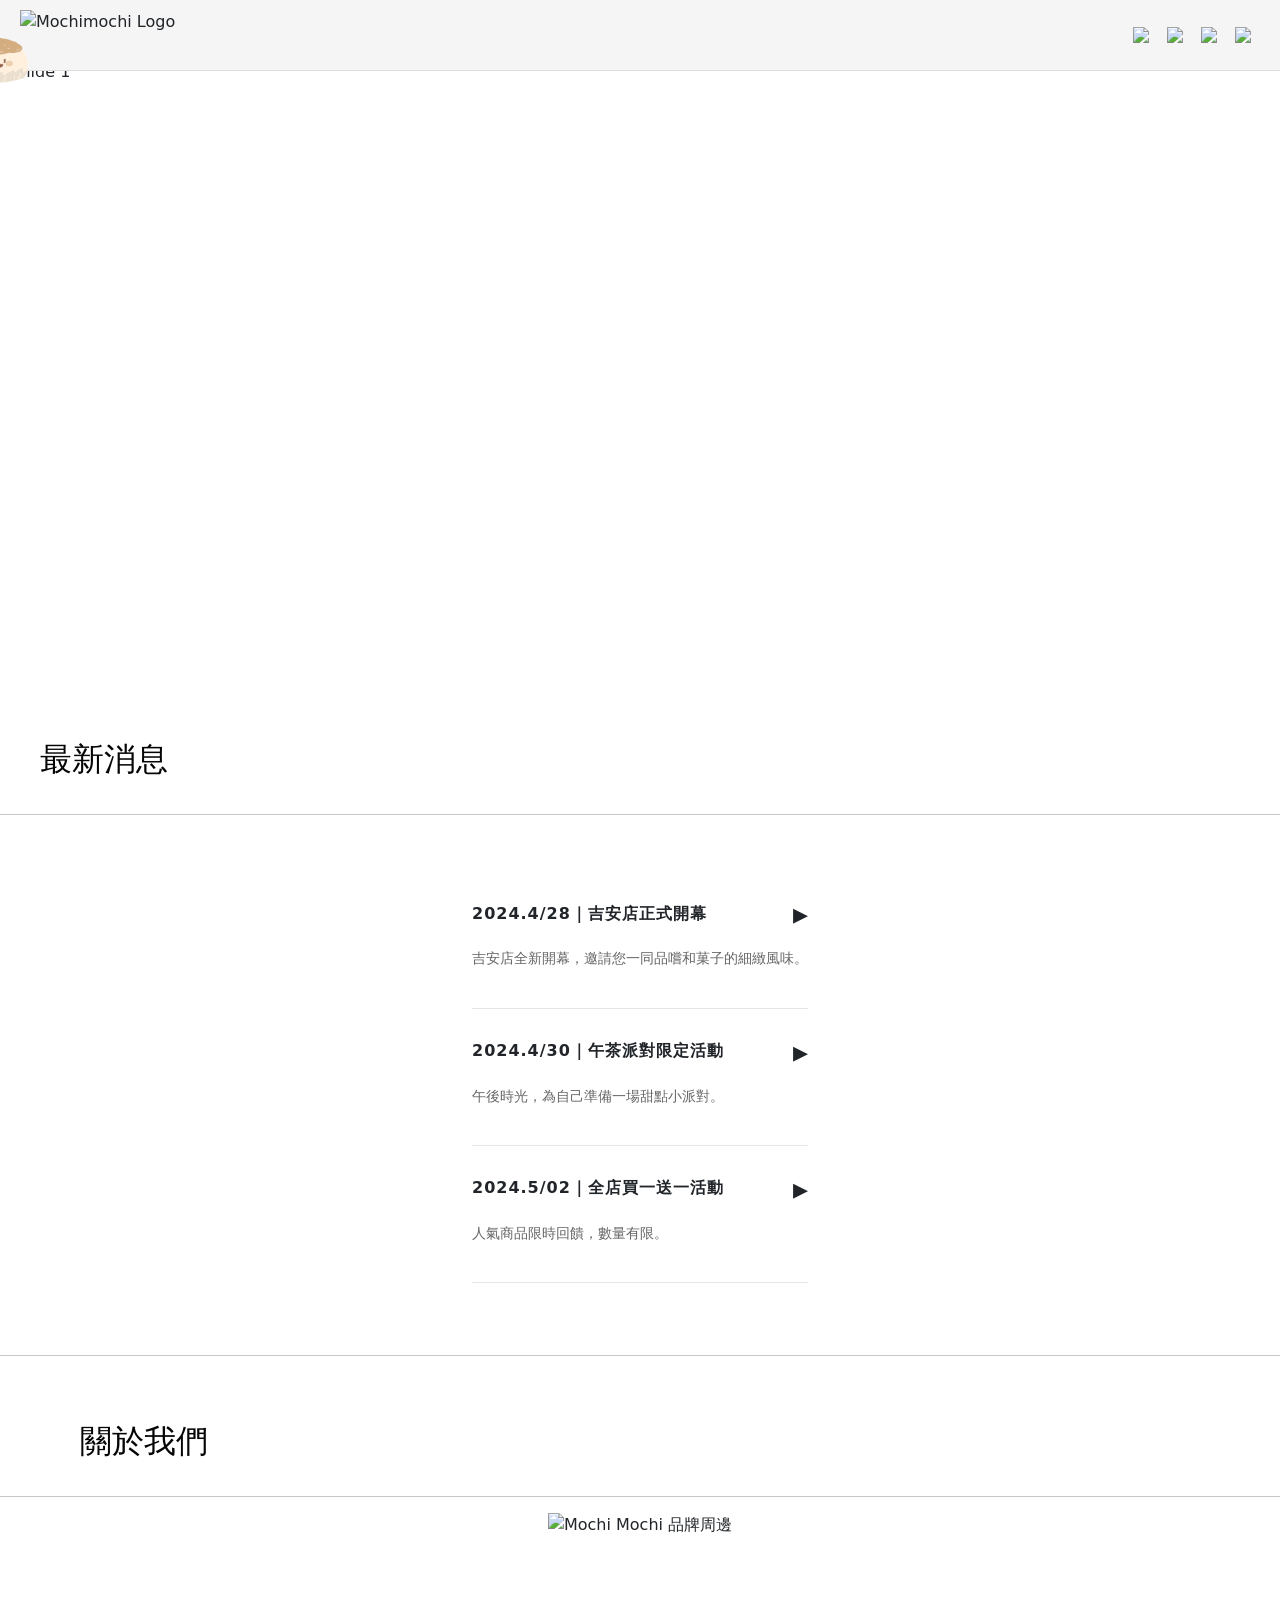
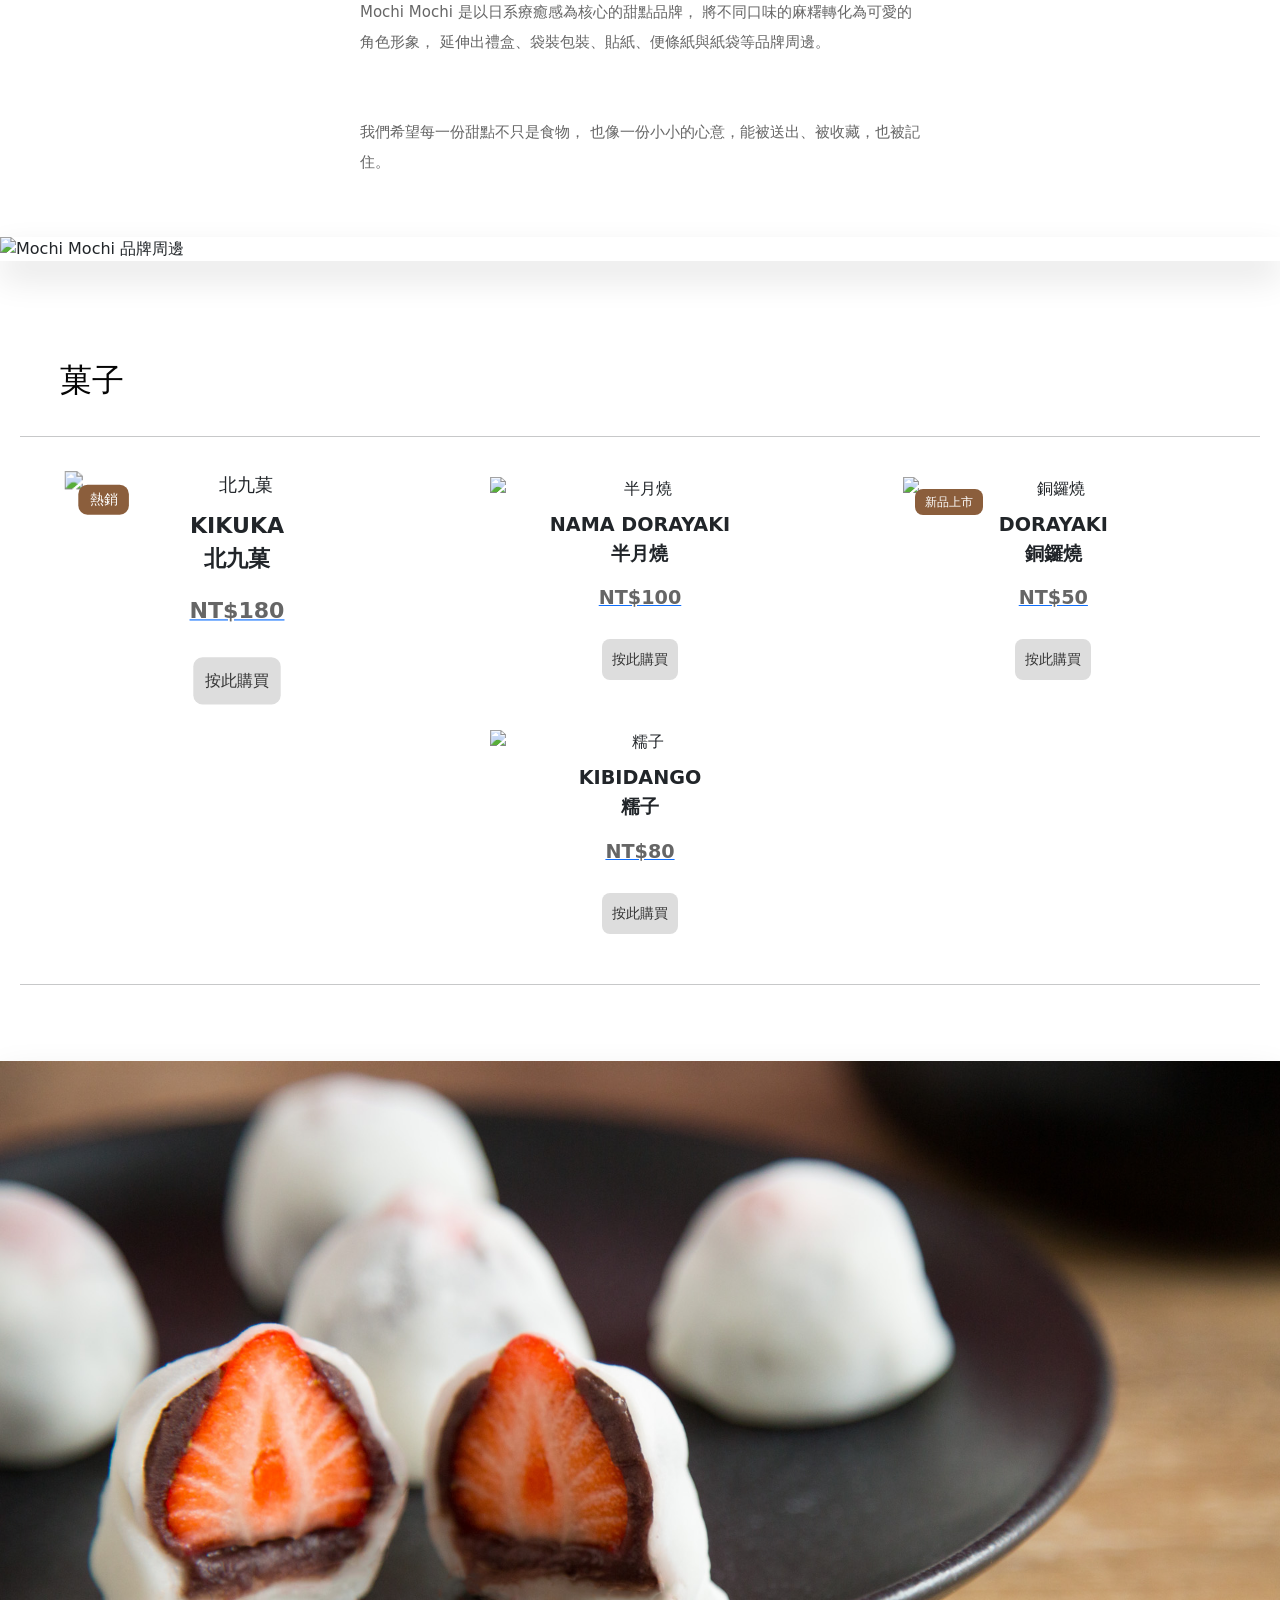
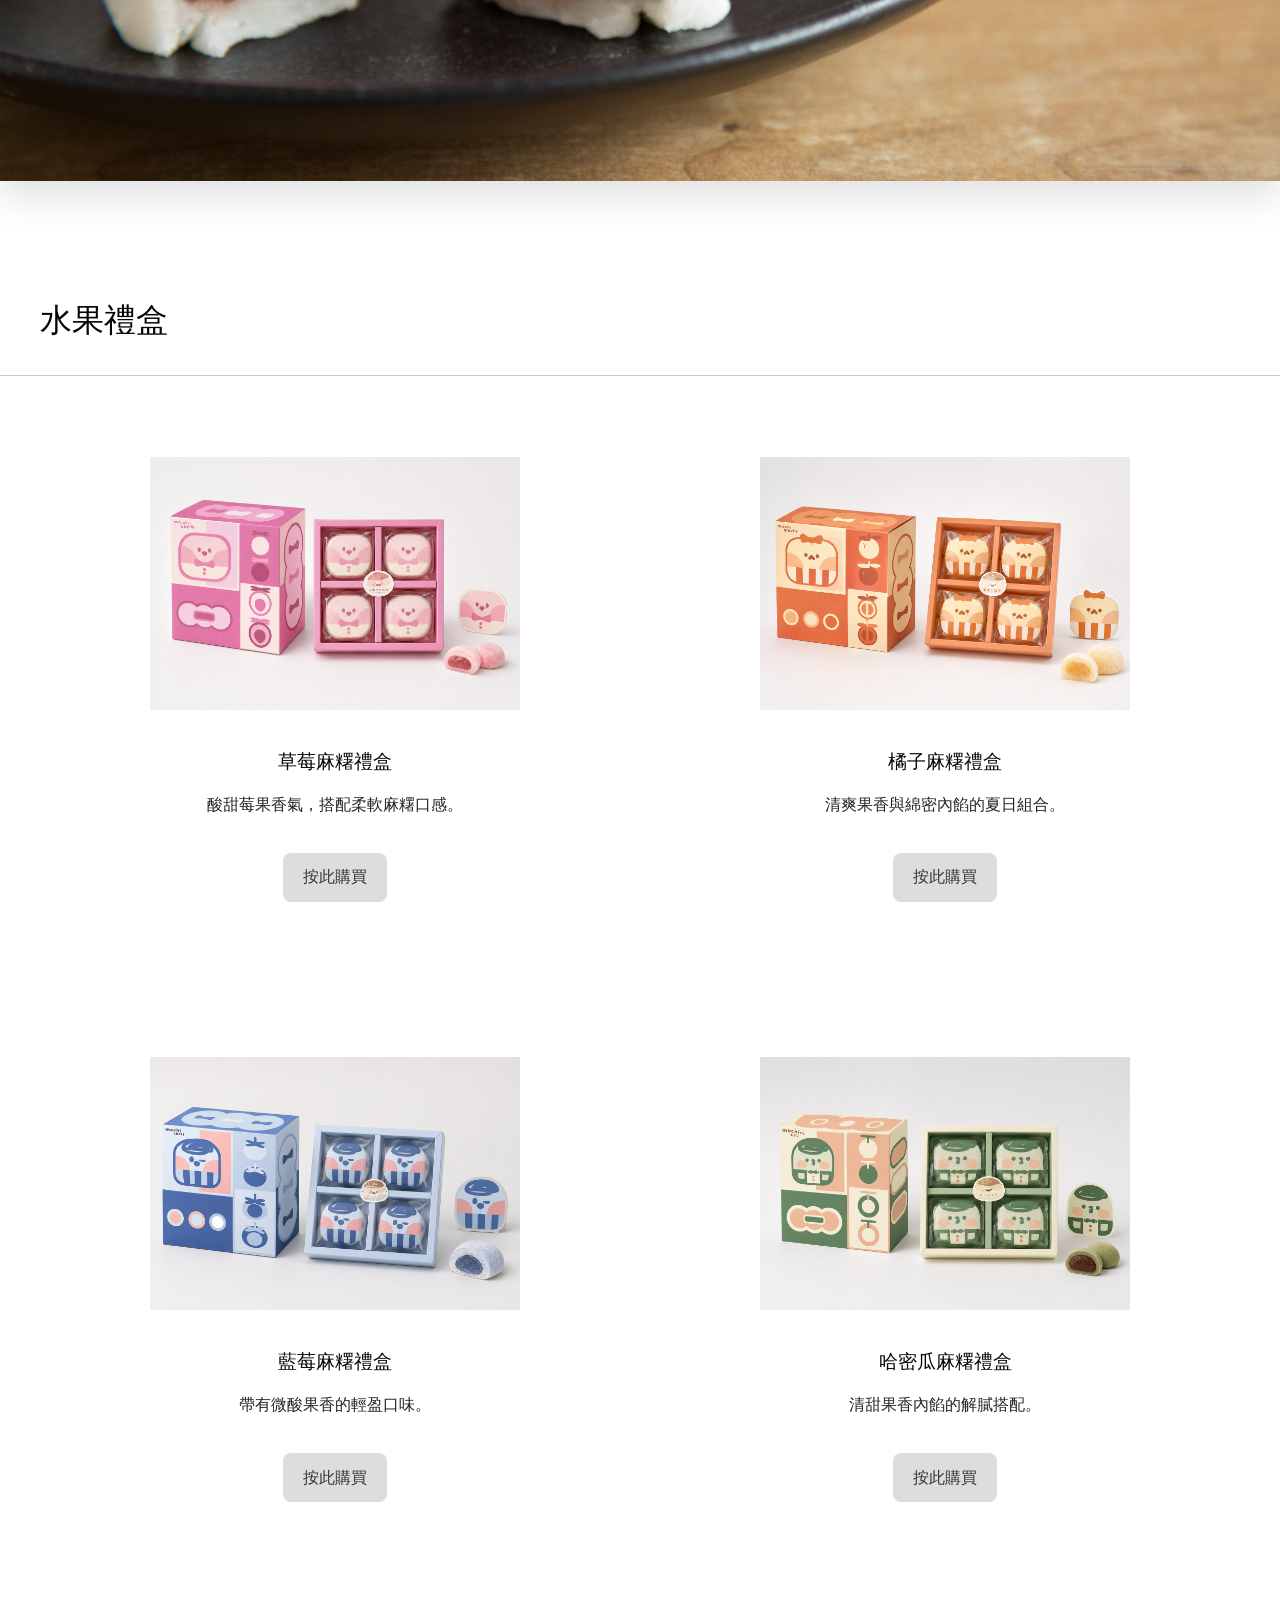
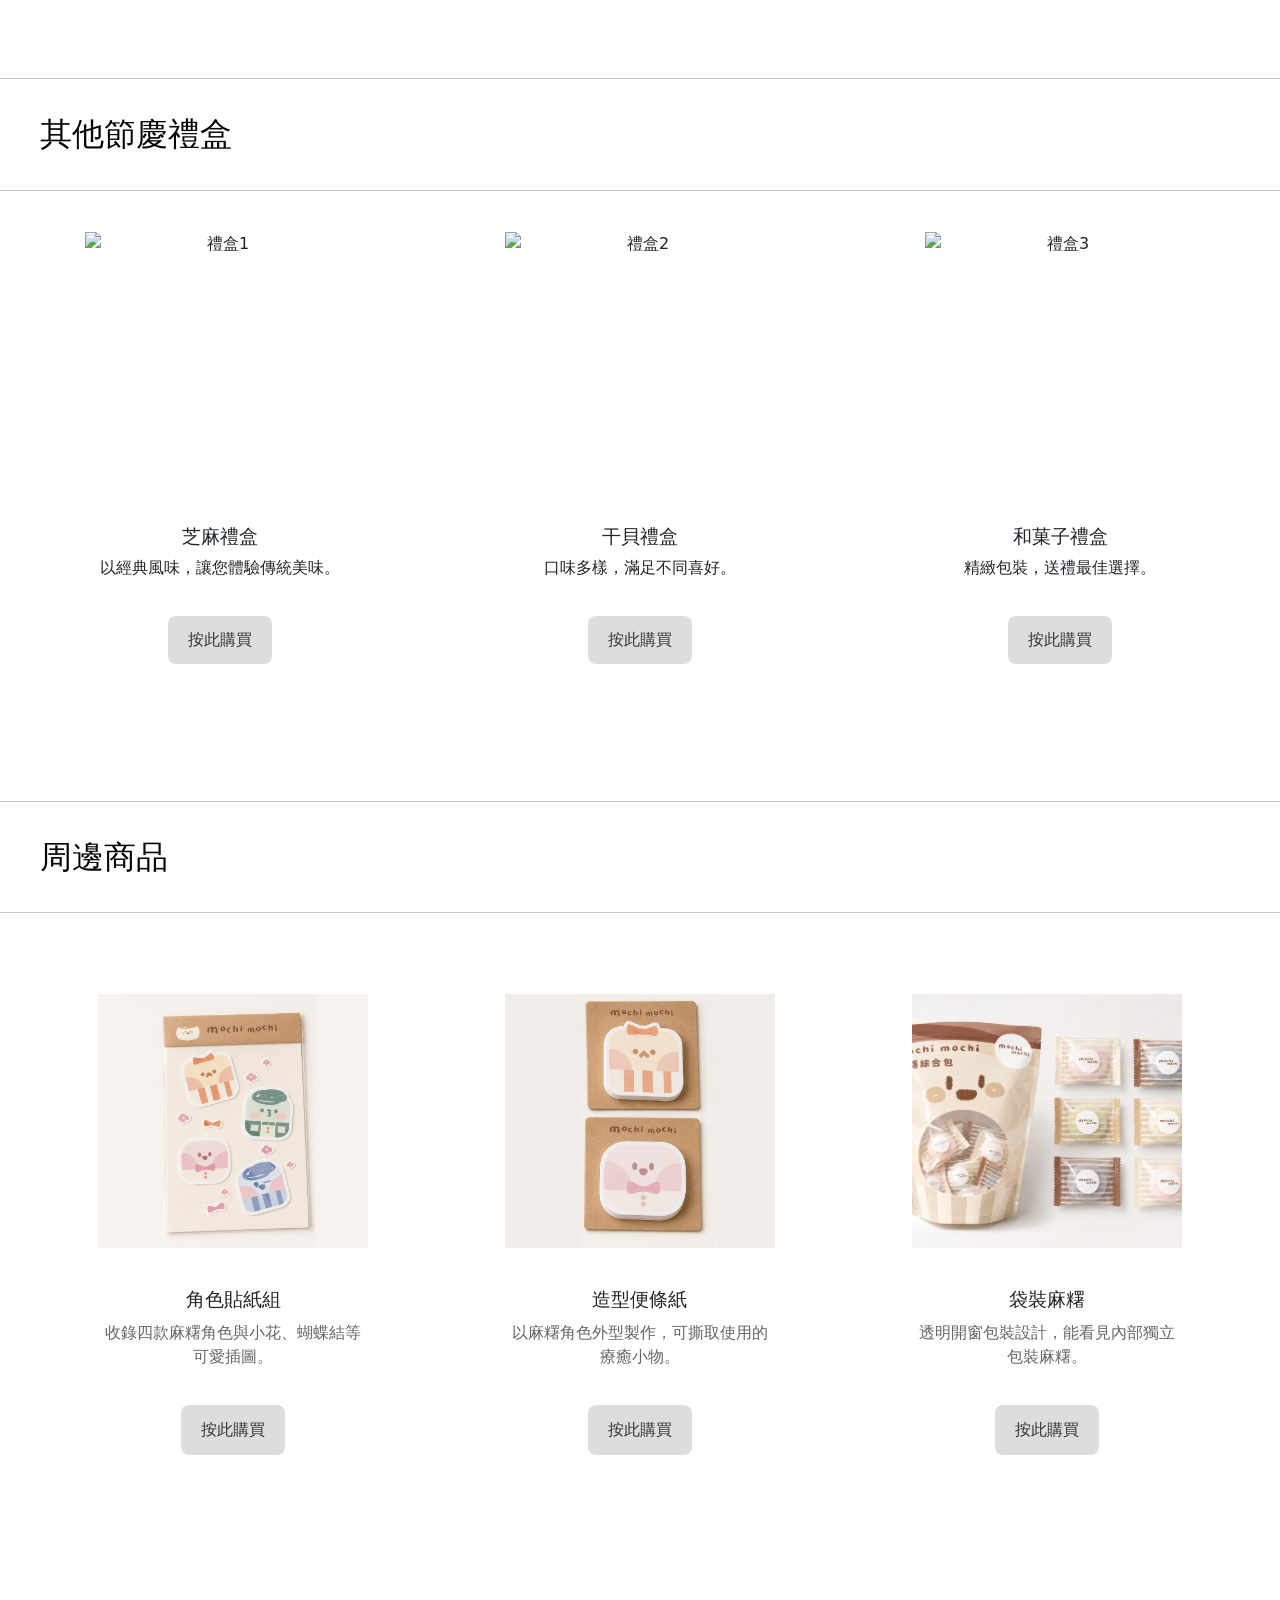
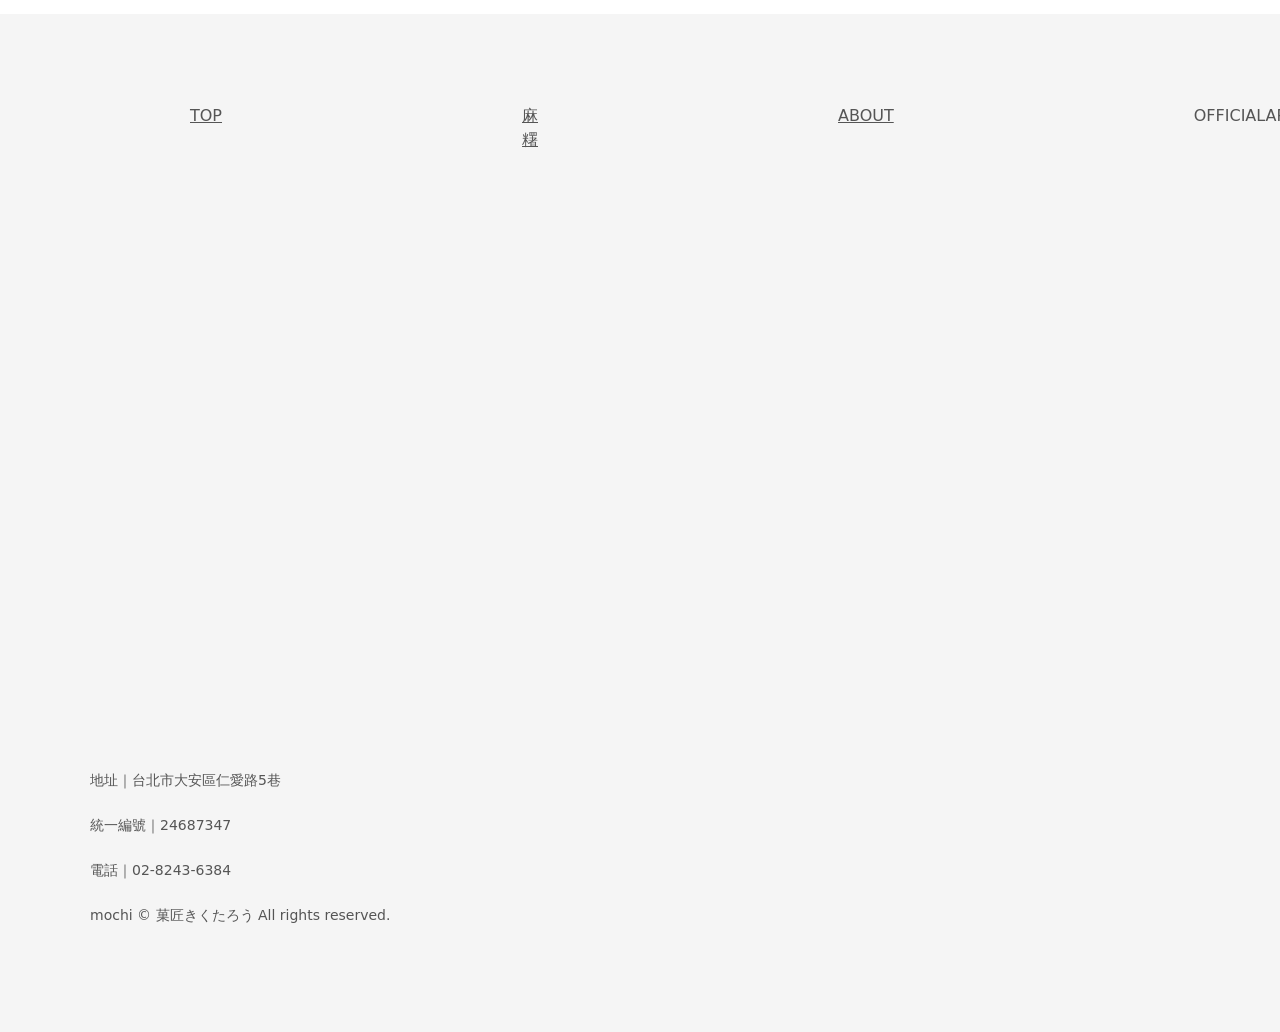
==== commit fdd6a293: "eje2e e2e2e" ====
--- a/index.html
+++ b/index.html
@@ -47,7 +47,15 @@
    手機版：LIST 全寬滑出
 ========================= */
 @media (max-width: 768px) {
-
+  #customCursor {
+  position: fixed;
+  width: 70px;
+  height: 70px;
+  pointer-events: none;
+  z-index: 99999;
+  transform: translate(-50%, -50%);
+  transition: width .2s ease, height .2s ease;
+}
   .news {
     padding: 24px 16px;
   }
@@ -254,7 +262,7 @@
   <script src="https://cdn.jsdelivr.net/npm/bootstrap@5.3.1/dist/js/bootstrap.bundle.min.js"></script>
   
   
-   
+  <img id="customCursor" src="./img/ip01.png" alt="">
 <!-- ================= HEADER ================= -->
 <header class="header" >
   <div class="logo">
@@ -1021,6 +1029,45 @@
   location.reload();
 });
 }
+const cursor = document.getElementById("customCursor");
+
+document.addEventListener("mousemove", (e) => {
+  cursor.style.left = e.clientX + "px";
+  cursor.style.top = e.clientY + "px";
+});
+
+const cursorMap = [
+  {
+    selector: "#about",
+    img: "./img/ip01.png"
+  },
+  {
+    selector: "#products",
+    img: "./img/ip02.png"
+  },
+  {
+    selector: "#fruit",
+    img: "./img/ip03.png"
+  },
+  {
+    selector: "#goods",
+    img: "./img/ip04.png"
+  },
+  {
+    selector: "#gifts",
+    img: "./img/ip04.png"
+  }
+];
+
+cursorMap.forEach(item => {
+  const section = document.querySelector(item.selector);
+
+  if(section){
+    section.addEventListener("mouseenter", () => {
+      cursor.src = item.img;
+    });
+  }
+});
   </script>
   
   
--- a/css/style.css
+++ b/css/style.css
@@ -8,6 +8,7 @@
 body {
   margin: 0;
   padding: 0;
+  cursor: none;
 }
 body {
   font-family: 'Arial', sans-serif;
@@ -17,6 +18,16 @@
   padding-top: 60px;
 }
 
+
+#customCursor {
+  position: fixed;
+  width: 100px;
+  height: 100px;
+  pointer-events: none;
+  z-index: 99999;
+  transform: translate(-50%, -50%);
+  transition: width .2s ease, height .2s ease;
+}
 a {
   text-decoration: none;
   color: inherit;
@@ -503,13 +514,13 @@
 
 .fruit-item {
   text-align: center;
-  width: 300px;
+  width: 400px;
   margin: 10px;
   padding: 15px;
 }
 
 .fruit-item img {
-  width: 18cm;
+  width: 70cm;
   height: 6.7cm;
   object-fit: cover;
   transition: transform .3s ease, box-shadow .3s ease;
@@ -530,7 +541,7 @@
   margin-left: 40px;
   display: inline-block;
   margin-top: 0px;
-  font-size: 1.5rem;
+  font-size: 1.2rem;
 }
 
 .fruit-item p {
